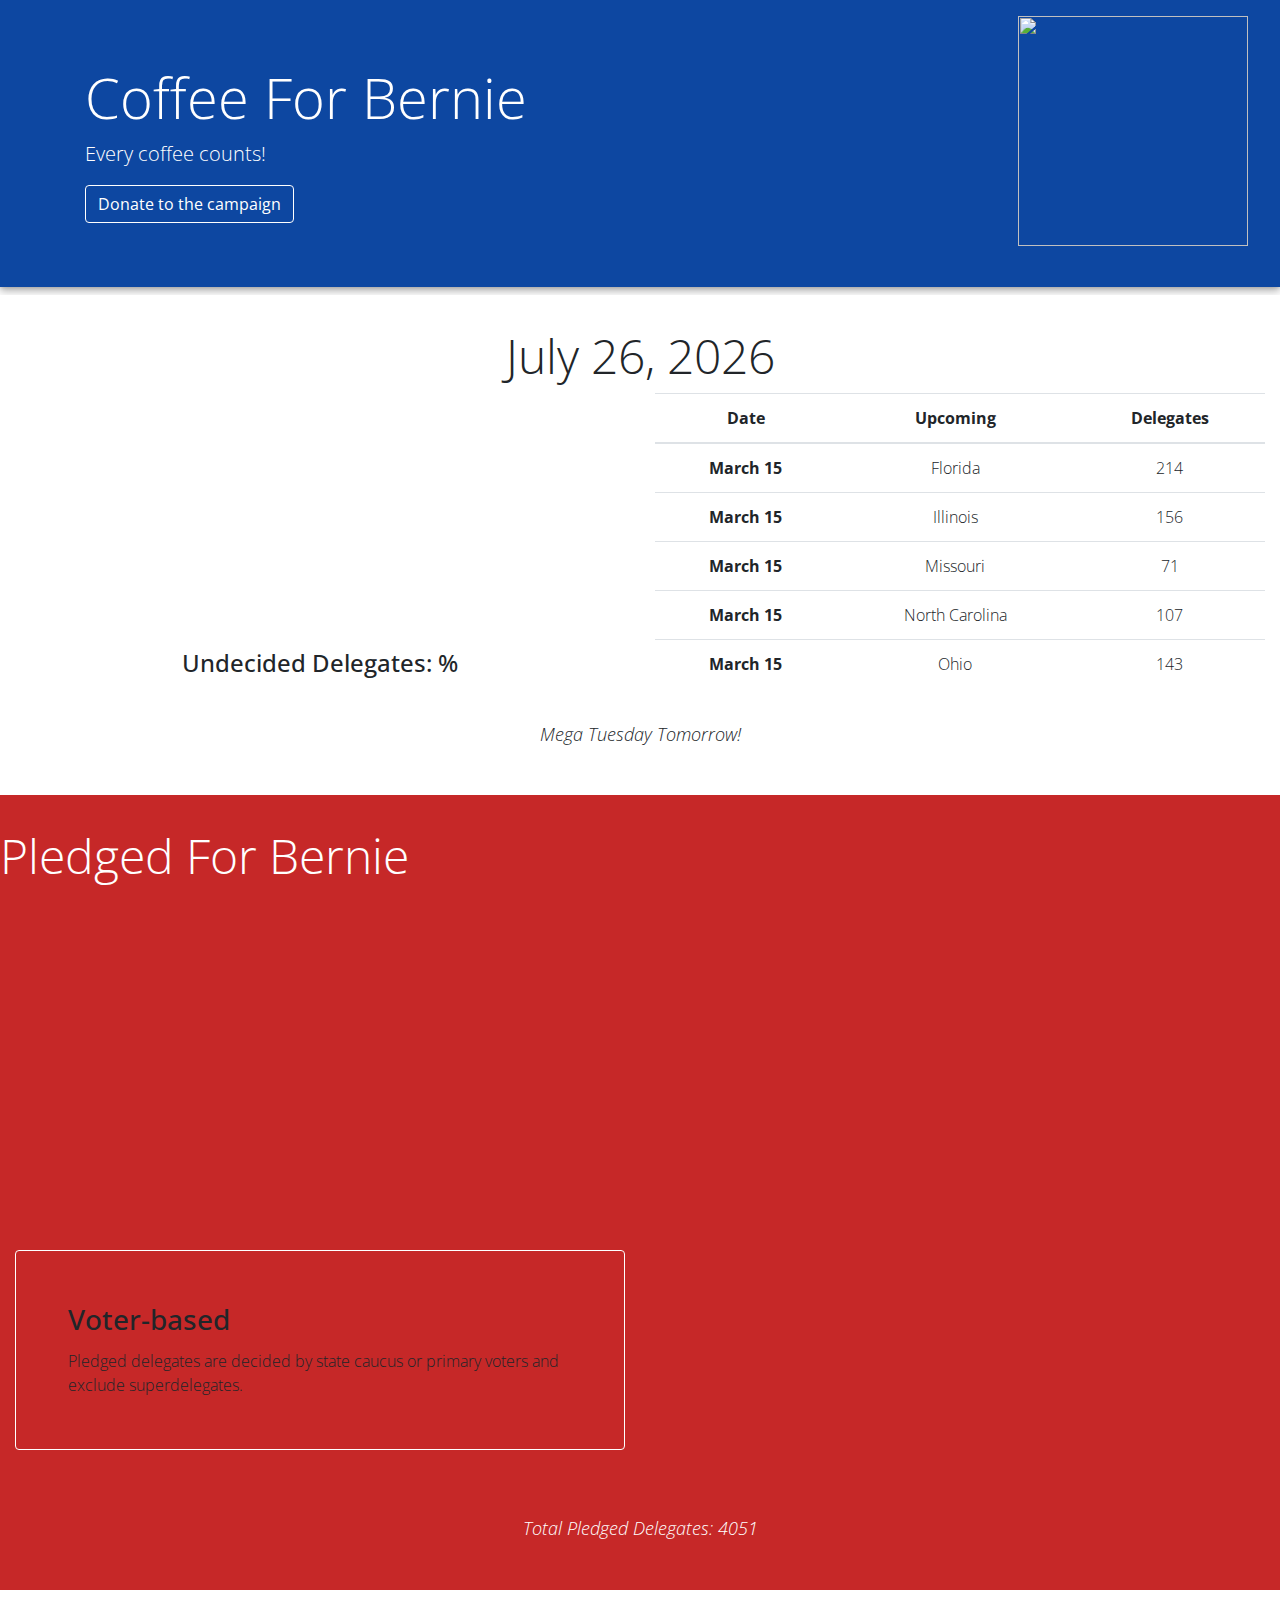
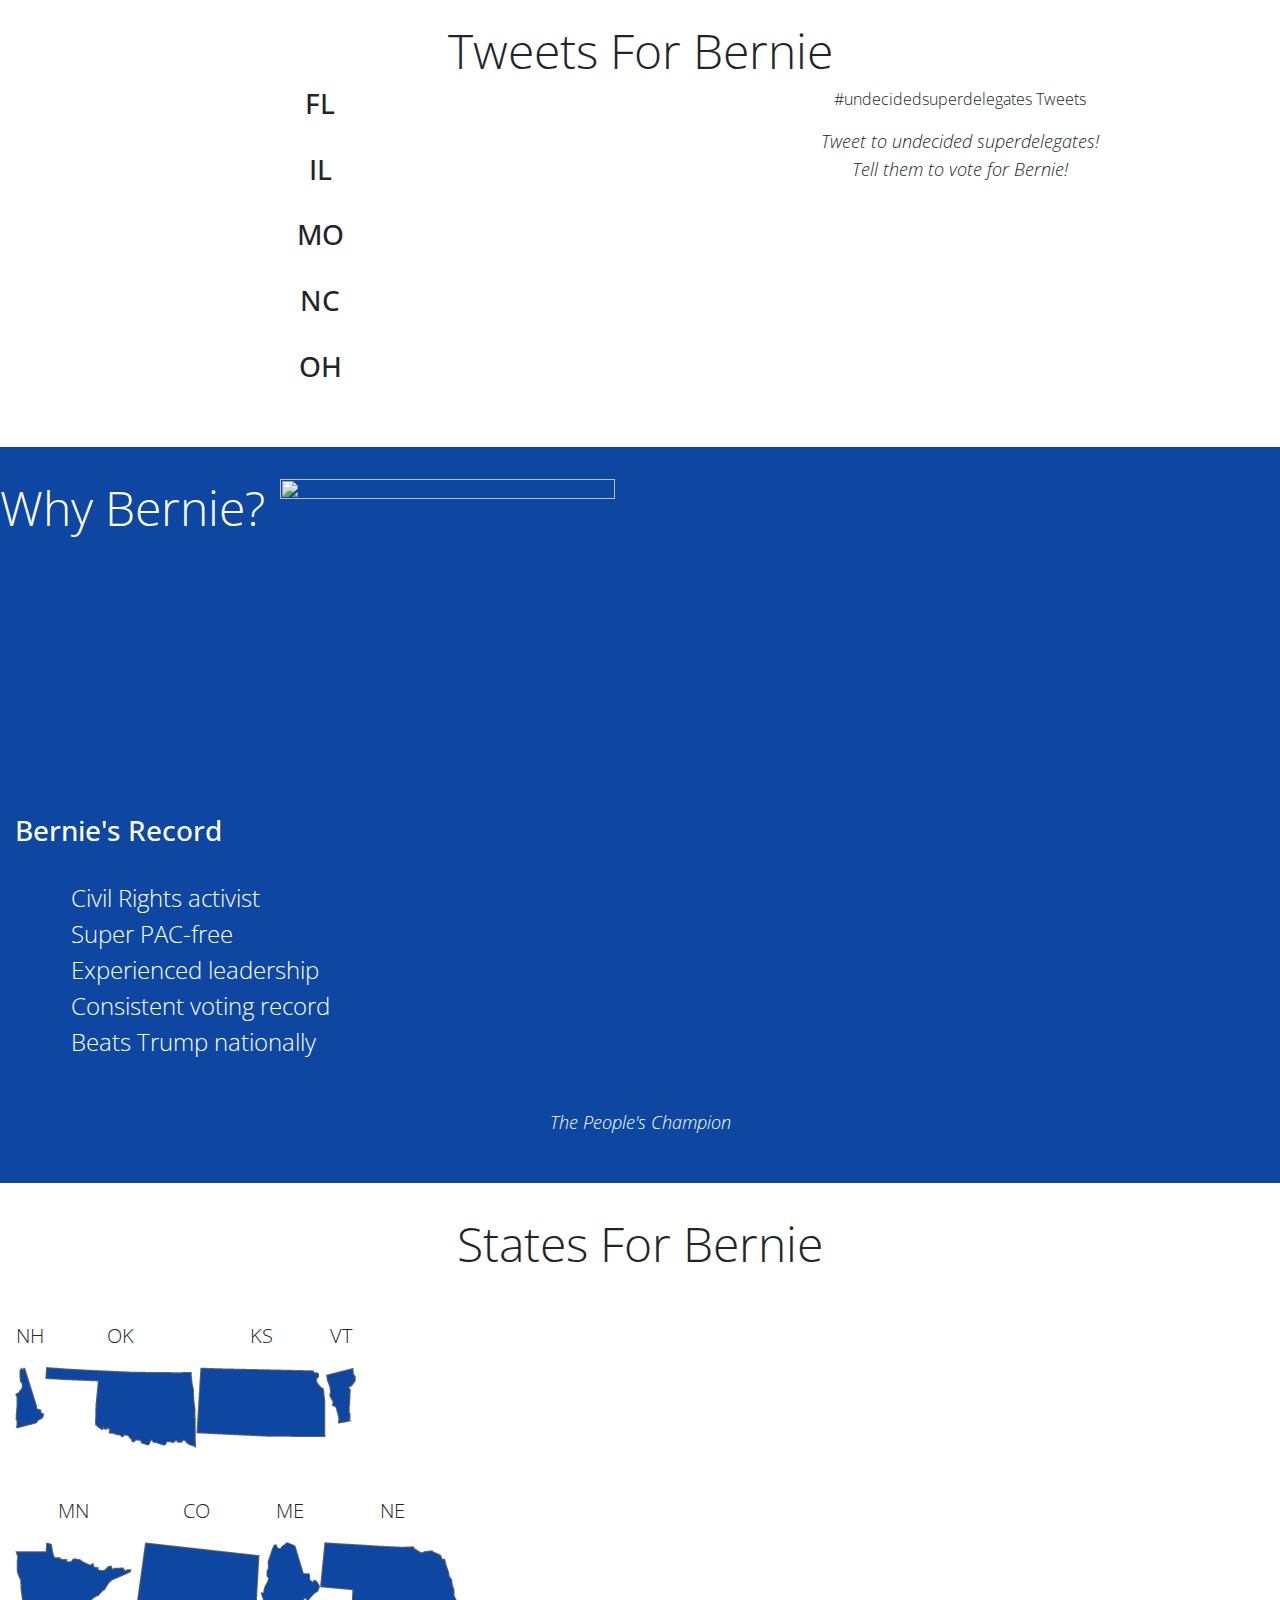
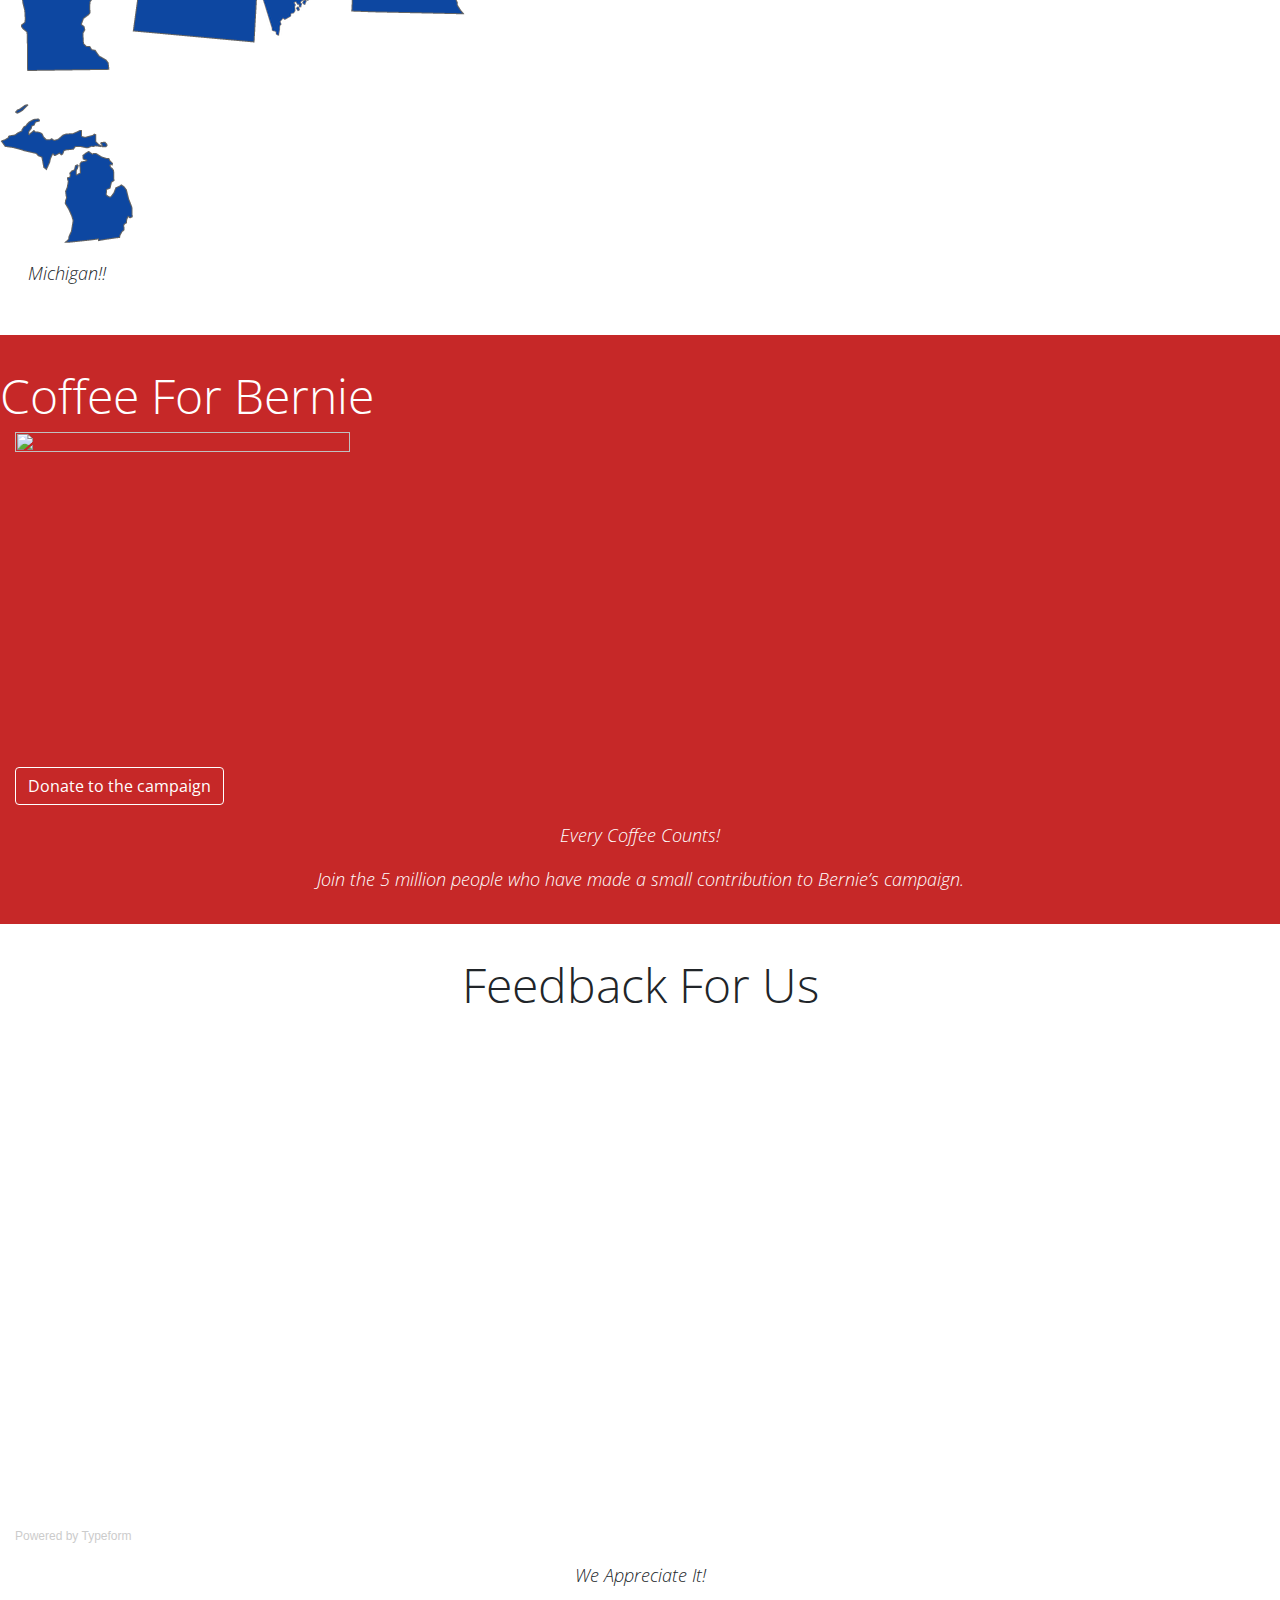
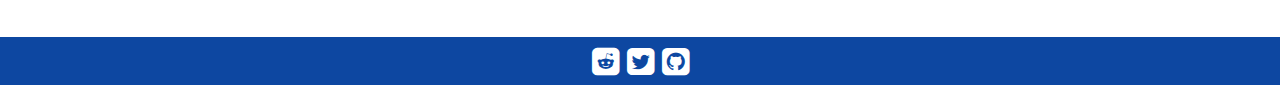
==== index.html @ bab6780f "Added feedback form" ====
<!DOCTYPE html><html lang="en" prefix="og: http://ogp.me/ns#"><head> <meta charset="utf-8"> <meta name="viewport" content="width=device-width, initial-scale=1.0, maximum-scale=1.0"/> <meta http-equiv="x-ua-compatible" content="ie=edge"> <title>Coffee For Bernie</title> <meta name="description" content="Every coffee counts. Make a small donation to Sen. Bernie Sanders for President."> <link rel="canonical" href="https://coffeeforbernie.github.io/"> <link rel="dns=prefetch" href="//cdnjs.cloudflare.com"> <link rel="dns-prefetch" href="//fonts.gstatic.com"> <link href='//fonts.googleapis.com/css?family=Open+Sans:300,700' rel='stylesheet' type='text/css'> <link rel="stylesheet" href="//cdnjs.cloudflare.com/ajax/libs/font-awesome/4.5.0/css/font-awesome.min.css"> <link rel="stylesheet" href="//cdnjs.cloudflare.com/ajax/libs/twitter-bootstrap/4.0.0-alpha.2/css/bootstrap.min.css"> <link rel="stylesheet" href="css/theme.css"> <link rel="dns-prefetch" href="//go.berniesanders.com"> <link rel="dns-prefetch" href="//twitter.com"> <meta property="og:image" content="//coffeeforbernie.github.io/img/berniecard.png"> <meta property="og:url" content="index.html"> <meta property="og:type" content="website"> <meta name="twitter:card" content="summary_large_image"> <meta name="twitter:site" content="coffeeforbernie"> <link rel="apple-touch-icon" sizes="57x57" href="img/favicons/apple-touch-icon-57x57.png"> <link rel="apple-touch-icon" sizes="60x60" href="img/favicons/apple-touch-icon-60x60.png"> <link rel="apple-touch-icon" sizes="72x72" href="img/favicons/apple-touch-icon-72x72.png"> <link rel="apple-touch-icon" sizes="76x76" href="img/favicons/apple-touch-icon-76x76.png"> <link rel="apple-touch-icon" sizes="114x114" href="img/favicons/apple-touch-icon-114x114.png"> <link rel="apple-touch-icon" sizes="120x120" href="img/favicons/apple-touch-icon-120x120.png"> <link rel="apple-touch-icon" sizes="144x144" href="img/favicons/apple-touch-icon-144x144.png"> <link rel="apple-touch-icon" sizes="152x152" href="img/favicons/apple-touch-icon-152x152.png"> <link rel="apple-touch-icon" sizes="180x180" href="img/favicons/apple-touch-icon-180x180.png"> <link rel="icon" type="image/png" href="img/favicons/favicon-32x32.png" sizes="32x32"> <link rel="icon" type="image/png" href="img/favicons/favicon-194x194.png" sizes="194x194"> <link rel="icon" type="image/png" href="img/favicons/favicon-96x96.png" sizes="96x96"> <link rel="icon" type="image/png" href="img/favicons/android-chrome-192x192.png" sizes="192x192"> <link rel="icon" type="image/png" href="img/favicons/favicon-16x16.png" sizes="16x16"> <link rel="manifest" href="img/favicons/manifest.json"> <link rel="mask-icon" href="img/favicons/safari-pinned-tab.svg"> <link rel="shortcut icon" href="img/favicons/favicon.ico"> <meta name="msapplication-TileColor" content="#0d47a1"> <meta name="msapplication-TileImage" content="/img/favicons/mstile-144x144.png"> <meta name="msapplication-config" content="/img/favicons/browserconfig.xml"> <meta name="theme-color" content="#ffffff"> <script>(function(i,s,o,g,r,a,m){i['GoogleAnalyticsObject']=r;i[r]=i[r]||function(){(i[r].q=i[r].q||[]).push(arguments)},i[r].l=1*new Date();a=s.createElement(o), m=s.getElementsByTagName(o)[0];a.async=1;a.src=g;m.parentNode.insertBefore(a,m)})(window,document,'script','//www.google-analytics.com/analytics.js','ga'); ga('create', 'UA-75038582-1', 'auto'); ga('send', 'pageview'); </script></head><body><div class="modal fade" id="coffeeModal" role="dialog"> <div class="modal-dialog"> <div class="modal-content"> <div class="modal-header"> <button type="button" class="close" data-dismiss="modal">&times;</button> <h4 class="modal-title">Definition</h4> </div><div class="modal-body"> <p>Coffee (n): A small donation made in support of a grassroots movement; a type of micro-donation.</p><div>Bernie can do a lot with a donation the equivalent of a cup of coffee!</div></div><div class="modal-footer"> <button type="button" class="btn btn-bern-modal" data-dismiss="modal">Close</button> </div></div></div></div><header> <div id="herojumbo" class="jumbotron jumbotron-fluid blue"> <div class="container"> <h1>Coffee For Bernie</h1> <p class="lead"> <a href="#" type="button" data-toggle="modal" data-target="#coffeeModal">Every coffee counts!</a> </p><div id="bernielogo"><img src="img/coffee.svg" width="230" height="230"></div><div id="donatejumbo"><a href="https://go.berniesanders.com" target="_blank" class="btn btn-bern-blue" role="button" data-toggle="tooltip" data-placement="bottom" title="Bernie's Official Site">Donate to the campaign</a></div></div></div></header><main> <section id="delegatecount" class="white"> <div class="container-fluid"> <h2 id="datetime" class="display-4 m-b-3"></h2> <div class="row"> <div class="col-lg-6"> <div id="revolvingchart"> <canvas id="delegates" width="auto" height="auto"></canvas> <h4 class="m-t-1">Undecided Delegates: <span id="percent"></span>%</h4> </div></div><div class="col-lg-6"> <table class="table"> <thead> <tr> <th>Date</th> <th>Upcoming</th> <th>Delegates</th> </tr></thead> <tbody> <tr> <th scope="row">March 15</th> <td>Florida</td><td>214</td></tr><tr> <th scope="row">March 15</th> <td>Illinois</td><td>156</td></tr><tr> <th scope="row">March 15</th> <td>Missouri</td><td>71</td></tr><tr> <th scope="row">March 15</th> <td>North Carolina</td><td>107</td></tr><tr> <th scope="row">March 15</th> <td>Ohio</td><td>143</td></tr></tbody> </table> </div></div><p class="note">Mega Tuesday Tomorrow!</p></div></section> <section id="upcomingvotes" class="red"> <div class="container-fluid"> <div class="row"> <h2 class="display-4">Pledged For Bernie</h2> <div class="col-lg-6"> <div id="bar"><canvas id="delegateswon" width="auto" height="auto"></canvas></div></div><div class="col-lg-6"> <div id="delegatecard" class="card card-inverse"> <div class="card-block"> <h3 class="card-title text-xs-center">Voter-based</h3> <div class="card-text text-xs-center">Pledged delegates are decided by state caucus or primary voters and exclude superdelegates.</div></div></div></div></div></div><p class="note">Total Pledged Delegates: 4051</p></section> <section id="superdelegates" class="white"> <div class="container-fluid"> <div class="row"> <div class="col-sm-12"> <h2 class="display-4 m-b-3">Tweets For Bernie</h2> </div></div><div class="row"> <div class="col-sm-6"> <div class="row"> <div class="col-sm-12"> <h3>FL</h3> <ol> <li><a href="//twitter.com/intent/tweet?screen_name=AndrewTobias&text=Please%20cast%20your%20superdelegate%20vote%20for%20%40SenSanders!%20%23undecidedsuperdelegates" class="twitter-mention-button" title="Andrew Tobias" data-size="large" data-dnt="true"></a></li><li><a href="//twitter.com/intent/tweet?screen_name=RepDWStweets&text=Please%20cast%20your%20superdelegate%20vote%20for%20%40SenSanders!%20%23undecidedsuperdelegates" class="twitter-mention-button" title="Debbie Wasserman Schultz" data-size="large" data-dnt="true"></a></li><li><a href="//twitter.com/intent/tweet?screen_name=kathyfndzrundle&text=Please%20cast%20your%20superdelegate%20vote%20for%20%40SenSanders!%20%23undecidedsuperdelegates" class="twitter-mention-button" title="Katherine Fernandez Rundle" data-size="large" data-dnt="true"></a></li></ol> </div><div class="col-sm-12"> <h3>IL</h3> <ol> <li><a href="//twitter.com/intent/tweet?screen_name=BarackObama&text=Please%20cast%20your%20superdelegate%20vote%20for%20%40SenSanders!%20%23undecidedsuperdelegates" class="twitter-mention-button" title="Barack Obama" data-size="large" data-dnt="true"></a></li><li><a href="//twitter.com/intent/tweet?screen_name=RepLipinski&text=Please%20cast%20your%20superdelegate%20vote%20for%20%40SenSanders!%20%23undecidedsuperdelegates" class="twitter-mention-button" title="Dan Lipinski" data-size="large" data-dnt="true"></a></li><li><a href="//twitter.com/intent/tweet?screen_name=senirismartinez&text=Please%20cast%20your%20superdelegate%20vote%20for%20%40SenSanders!%20%23undecidedsuperdelegates" class="twitter-mention-button" title="Iris Martinez" data-size="large" data-dnt="true"></a></li></ol> </div><div class="col-sm-12"> <h3>MO</h3> <ol> <li><a href="//twitter.com/intent/tweet?screen_name=roytemple&text=Please%20cast%20your%20superdelegate%20vote%20for%20%40SenSanders!%20%23undecidedsuperdelegates" class="twitter-mention-button" title="Roy Temple" data-size="large" data-dnt="true"></a></li></ol> </div><div class="col-sm-12"> <h3>NC</h3> <ol> <li><a href="//twitter.com/intent/tweet?screen_name=joycebrayboy&text=Please%20cast%20your%20superdelegate%20vote%20for%20%40SenSanders!%20%23undecidedsuperdelegates" class="twitter-mention-button" title="Joyce Brayboy" data-size="large" data-dnt="true"></a></li><li><a href="//twitter.com/intent/tweet?screen_name=patcothammeck&text=Please%20cast%20your%20superdelegate%20vote%20for%20%40SenSanders!%20%23undecidedsuperdelegates" class="twitter-mention-button" title="Pat Cotham" data-size="large" data-dnt="true"></a></li></ol> </div><div class="col-sm-12"> <h3>OH</h3> <ol> <li><a href="//twitter.com/intent/tweet?screen_name=DavidPepper&text=Please%20cast%20your%20superdelegate%20vote%20for%20%40SenSanders!%20%23undecidedsuperdelegates" class="twitter-mention-button" title="David A. Pepper" data-size="large" data-dnt="true"></a></li><li><a href="//twitter.com/intent/tweet?screen_name=rhinelana&text=Please%20cast%20your%20superdelegate%20vote%20for%20%40SenSanders!%20%23undecidedsuperdelegates" class="twitter-mention-button" title="Rhine McLin" data-size="large" data-dnt="true"></a></li></ol> </div></div></div><div class="col-sm-6"> <div class="row"> <div class="col-sm-12 text-center"> <a class="twitter-timeline" href="https://twitter.com/hashtag/undecidedsuperdelegates" data-widget-id="709237777359966208">#undecidedsuperdelegates Tweets</a> <p class="note">Tweet to undecided superdelegates!<br>Tell them to vote for Bernie!</p></div></div></div></div></div></section> <section id="whybernie" class="blue"> <div class="container-fluid"> <div class="row"> <h2 class="display-4 m-b-3"><a href="#" type="button" data-toggle="modal" data-target="#coffeeModal">Why</a> Bernie?</h2> <div class="col-sm-6"> <img src="img/bernie.svg" class="img-fluid" width="335" height="335"> </div><div class="col-sm-6"> <h3 class="text-xs-center m-t-2">Bernie's Record</h3> <div id="votingrecord"> <ol> <li>Civil Rights activist</li><li>Super PAC-free</li><li>Experienced leadership</li><li>Consistent voting record</li><li><a href="//www.realclearpolitics.com/epolls/2016/president/us/general_election_trump_vs_sanders-5565.html">Beats Trump nationally</a></li></ol> </div></div><div class="col-sm-12"><p class="note">The People's Champion</p></div></div></div></section> <section id="berniestates" class="white"> <div class="container-fluid"> <h2 class="display-4">States For Bernie</h2> <div id="staterowone" class="row"> <div class="col-xs-3"> <p class="state">NH</p><img src="img/stateswon/new-hampshire.png" class="img-fluid" alt="Bernie wins New Hampshire" width="30" height="62"> </div><div class="col-xs-3"> <p class="state">OK</p><img src="img/stateswon/oklahoma.png" class="img-fluid" alt="Bernie wins Oklahoma" width="151" height="81"> </div><div class="col-xs-3"> <p class="state">KS</p><img src="img/stateswon/kansas.png" class="img-fluid" alt="Bernie wins Kansas" width="130" height="71"> </div><div class="col-xs-3"> <p class="state">VT</p><img src="img/stateswon/vermont.png" class="img-fluid" alt="Bernie wins Vermont" width="30" height="57"> </div></div><div id="staterowtwo" class="row"> <div class="col-xs-3"> <p class="state">MN</p><img src="img/stateswon/minnesota.png" class="img-fluid" alt="Bernie wins Minnesota" width="117" height="130"> </div><div class="col-xs-3"> <p class="state">CO</p><img src="img/stateswon/colorado.png" class="img-fluid" alt="Bernie wins Colorado" width="128" height="101"> </div><div class="col-xs-3"> <p class="state">ME</p><img src="img/stateswon/maine.png" class="img-fluid" alt="Bernie wins Maine" width="60" height="94"> </div><div class="col-xs-3"> <p class="state">NE</p><img src="img/stateswon/nebraska.png" class="img-fluid" alt="Bernie wins Nebraska" width="145" height="73"> </div></div><div id="staterowthree" class="row m-b-2"> <div class="col-xs-12"> <img src="img/stateswon/michigan.png" class="img-fluid" alt="Bernie wins Michigan" width="133" height="139"> <p class="note">Michigan!!</p></div></div></div></section> <section id="donate" class="red"> <div class="container-fluid"> <div class="row"> <h2 class="display-4 m-b-3">Coffee For Bernie</h2> <div class="col-sm-12"> <img src="img/coffee.svg" class="img-fluid" width="335" height="335"> <div id="calltoaction" class="text-xs-center m-t-3"><a href="//go.berniesanders.com" target="_blank" class="btn btn-bern-red" data-toggle="tooltip" data-placement="top" title="Bernie's Official Site">Donate to the campaign</a></div><div class="note"><a href="#" type="button" data-toggle="modal" data-target="#coffeeModal">Every Coffee Counts!</a></div><div class="note m-t-0">Join the 5 million people who have made a small contribution to Bernie’s campaign.</div></div></div></div></section> <section> <div class="container-fluid"> <div class="row"> <div class="col-sm-12"> <h2 class="display-4 m-b-3">Feedback For Us</h2> <div class="typeform-widget" data-url="https://coffeeberns.typeform.com/to/U0Kvd2" data-text="Contact" style="width:100%;height:500px;"></div><div style="font-family: Sans-Serif;font-size: 12px;color: #999;opacity: 0.5; padding-top: 5px;">Powered by <a href="http://www.typeform.com/?utm_campaign=U0Kvd2&amp;utm_source=typeform.com-2297838-Basic&amp;utm_medium=typeform&amp;utm_content=typeform-embedded&amp;utm_term=EN" style="color: #999" target="_blank">Typeform</a></div><p class="note">We Appreciate It!</p></div></div></div></section></main><footer> <div id="footer" class="container-fluid blue"> <div class="row"> <div class="col-sm-12"> <div class="social"> <a href="//reddit.com/u/coffeeforbernie" target="_blank"><i class="fa fa-reddit-square"></i></a> <a href="//twitter.com/coffeeforbernie" target="_blank"><i class="fa fa-twitter-square"></i></a> <a href="//github.com/coffeeforbernie/coffeeforbernie.github.io" target="_blank"><i class="fa fa-github-square"></i></a> </div></div></div></div></footer><script src="//cdnjs.cloudflare.com/ajax/libs/Chart.js/1.0.2/Chart.min.js"></script><script src="js/functions.min.js"></script><script src="//cdnjs.cloudflare.com/ajax/libs/jquery/2.2.1/jquery.min.js"></script><script src="//cdnjs.cloudflare.com/ajax/libs/tether/1.2.0/js/tether.min.js"></script><script src="//cdnjs.cloudflare.com/ajax/libs/twitter-bootstrap/4.0.0-alpha/js/bootstrap.min.js"></script><script>$(function (){$('[data-toggle="tooltip"]').tooltip()})</script><script>!function(d,s,id){var js,fjs=d.getElementsByTagName(s)[0],p=/^http:/.test(d.location)?'http':'https';if(!d.getElementById(id)){js=d.createElement(s);js.id=id;js.src=p+'://platform.twitter.com/widgets.js';fjs.parentNode.insertBefore(js,fjs);}}(document, 'script', 'twitter-wjs');</script><script>(function(){var qs,js,q,s,d=document,gi=d.getElementById,ce=d.createElement,gt=d.getElementsByTagName,id='typef_orm',b='https://s3-eu-west-1.amazonaws.com/share.typeform.com/';if(!gi.call(d,id)){js=ce.call(d,'script');js.id=id;js.src=b+'widget.js';q=gt.call(d,'script')[0];q.parentNode.insertBefore(js,q)}})()</script></body></html>
---- css/theme.css ----
.note {
  font-size: 1.15rem;
  font-style: italic;
  text-align: center;
  margin-top: 1rem; }

.strike {
  text-decoration: line-through; }

.state {
  font-size: 1.25rem;
  font-weight: 300;
  text-align: center;
  margin-top: 1rem; }

.display-4 {
  font-size: 3rem; }

html {
  font-size: 16px; }

body {
  font-family: "Open Sans", sans-serif;
  font-weight: 300; }

header {
  box-shadow: 0 0 0.25rem rgba(0, 0, 0, 0.18), 0 0.25rem 0.5rem rgba(0, 0, 0, 0.3);
  margin-bottom: .5rem; }

h1 {
  color: #ffffff;
  font-size: 3rem;
  font-weight: 300; }

h2 {
  text-align: center; }

section {
  padding: 2rem 0;
  min-height: 20rem; }

section a {
  color: inherit; }

a:focus, :focus, .btn:focus, a:focus {
  outline: 0; }

a:focus {
  outline-offset: 0; }

a:focus, a:hover {
  color: inherit; }

#herojumbo {
  text-align: center;
  margin-bottom: 0;
  position: relative; }

#herojumbo a, #herojumbo .lead {
  color: #ffffff; }

#bernielogo {
  margin-top: 2rem;
  margin-bottom: 2rem; }

.btn-bern-blue, .btn-bern-red, .btn-bern-modal {
  color: #ffffff;
  border-color: #ffffff;
  background: transparent none; }

.btn-bern-blue:hover, .btn-bern-modal:hover {
  background-color: #C62828; }

.btn-bern-modal, .btn-bern-red:hover {
  background-color: #0D47A1; }

.red h2 {
  color: #ffffff; }
.red .note {
  color: #ffffff; }
.red a {
  color: #ffffff; }

.red {
  background-color: #C62828; }

.red .img-fluid {
  margin: auto; }

.white {
  background-color: #ffffff; }

.blue {
  background-color: #0D47A1;
  color: #ffffff; }

.blue .img-fluid {
  margin: auto; }

.blue h2 {
  color: #ffffff; }
.blue .note {
  color: #ffffff; }
.blue a {
  color: #ffffff; }

#staterowone, #staterowtwo {
  margin: 2rem 0; }

#berniestates .img-fluid {
  margin: auto; }

#superdelegates {
  text-align: center; }

#superdelegates ol {
  margin: 0;
  padding: 0;
  list-style-type: none; }

#superdelegates ol {
  margin-bottom: 2rem; }

#whybernie li {
  list-style: none; }

#votingrecord {
  margin: 2rem 1rem; }

#delegateswon {
  max-width: 100% !important;
  width: 100%;
  height: auto; }

#bar {
  padding: 2rem 0;
  text-align: center; }

#delegates {
  max-width: 100%;
  width: 15.63rem;
  height: 15.63rem; }

#revolvingchart {
  text-align: center;
  margin-bottom: 3rem; }

.table, thead th, .table td, .table th {
  text-align: center; }

#delegatecard, #donatecard {
  margin: 3rem auto;
  background-color: inherit;
  border-color: #ffffff; }

.card-block {
  padding: 3.25rem; }

.modal-header {
  border-bottom: 1px solid #C62828; }

.modal-footer {
  border-top: 1px solid #C62828; }

button.close {
  color: #0D47A1; }

button.close:hover {
  color: #C62828; }

.social {
  text-align: center;
  font-size: 2rem;
  vertical-align: middle; }

.fa {
  color: #ffffff; }

.social .fa {
  cursor: pointer; }

.social .fa:hover {
  color: #C62828; }

@media (min-width: 48rem) {
  h1 {
    font-size: 3.5rem; }

  .btn-bern {
    width: auto; }

  #revolvingchart {
    margin-bottom: 0; } }
@media (min-width: 62em) {
  #delegateswon {
    min-width: 250px;
    min-height: 250px; } }
@media (min-width: 75em) {
  #herojumbo {
    text-align: left; }

  #bernielogo {
    position: absolute;
    top: 1rem;
    right: 2rem;
    margin-top: 0;
    margin-bottom: 0; }

  #whybernie li {
    font-size: 1.5rem; } }

/*# sourceMappingURL=theme.css.map */
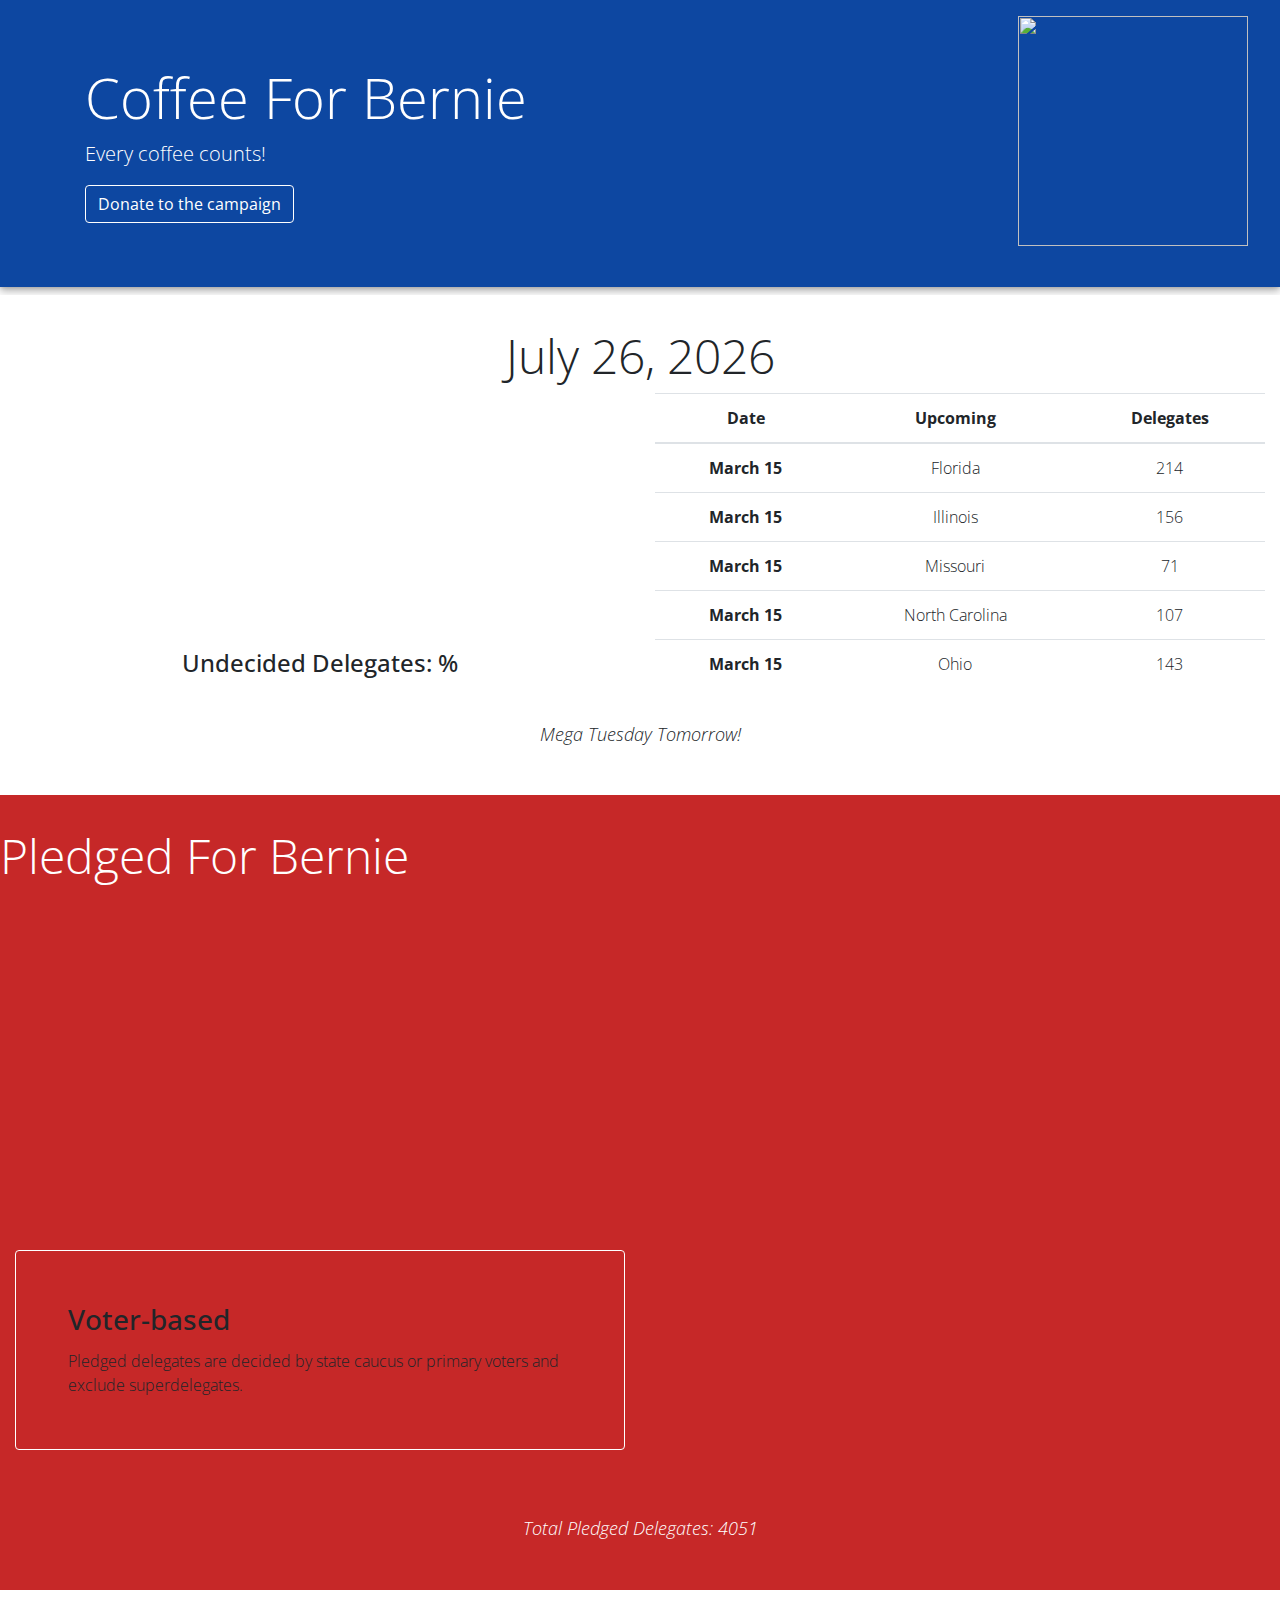
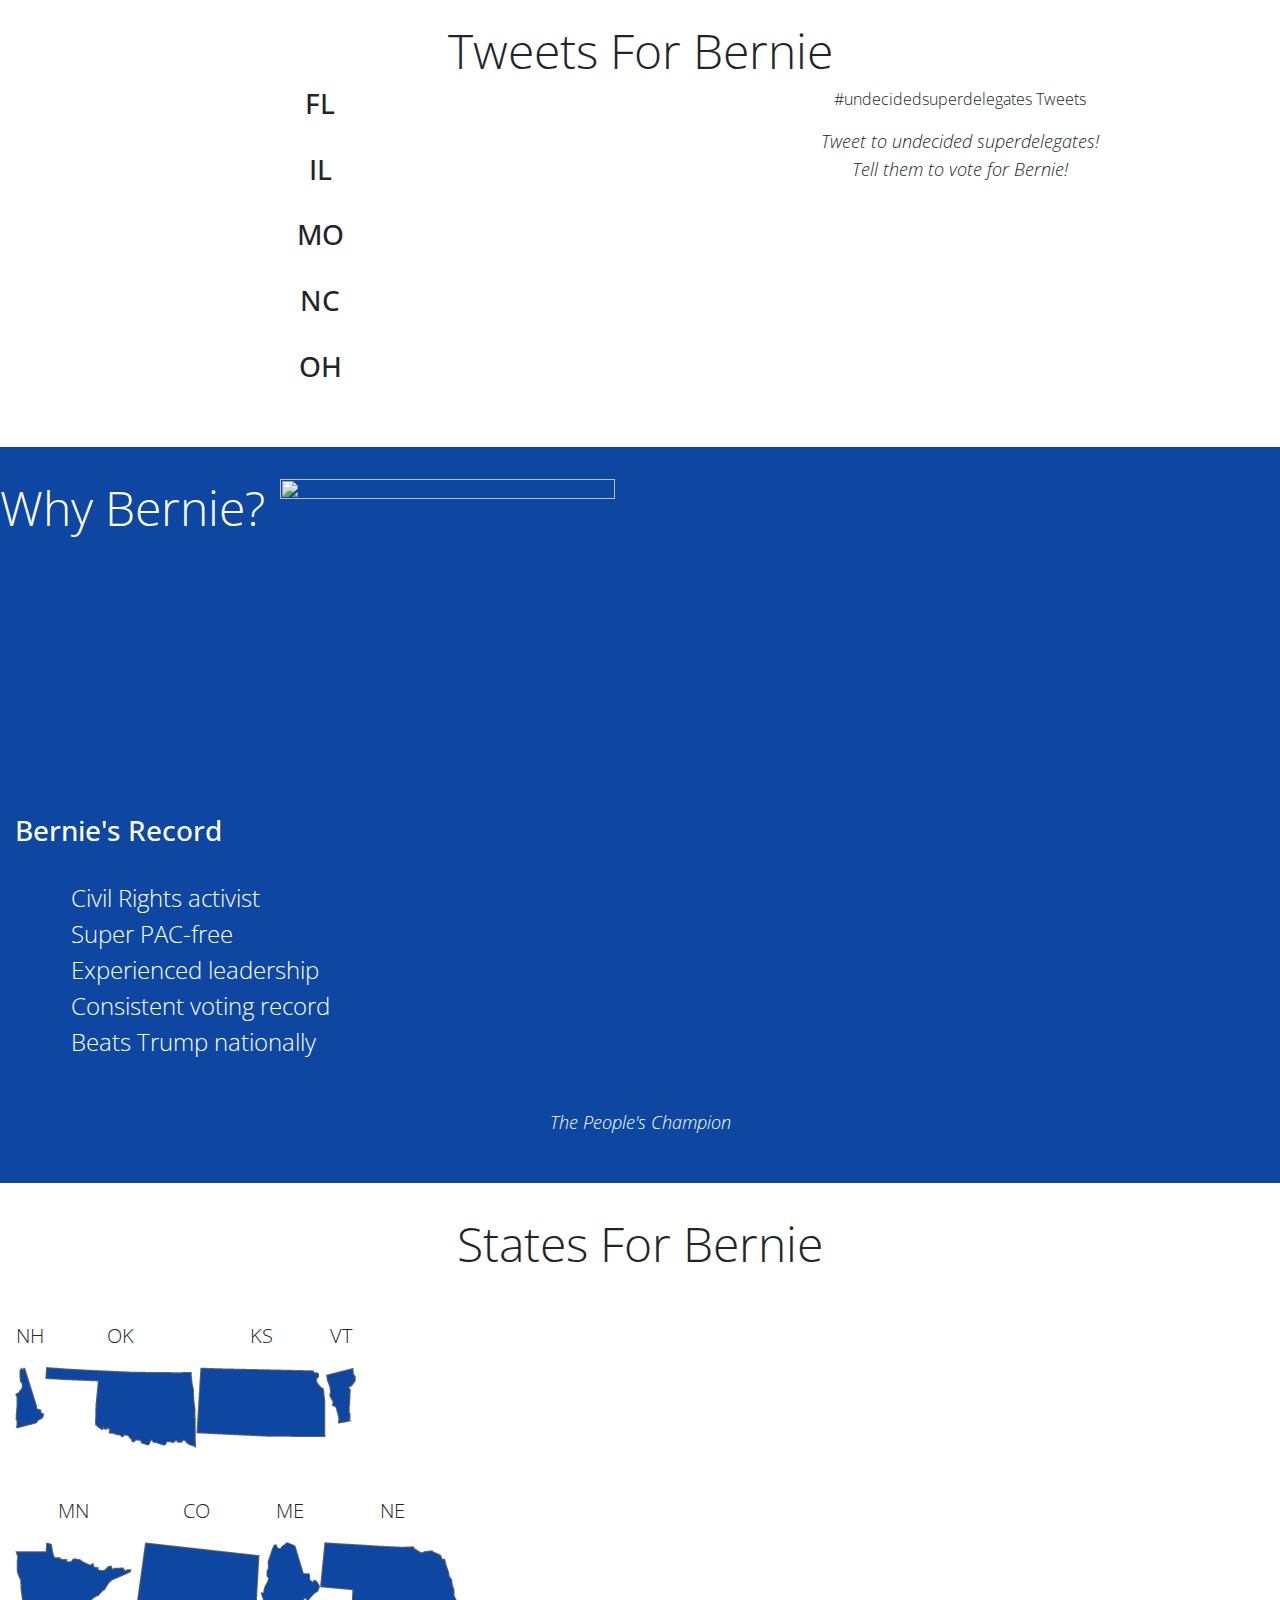
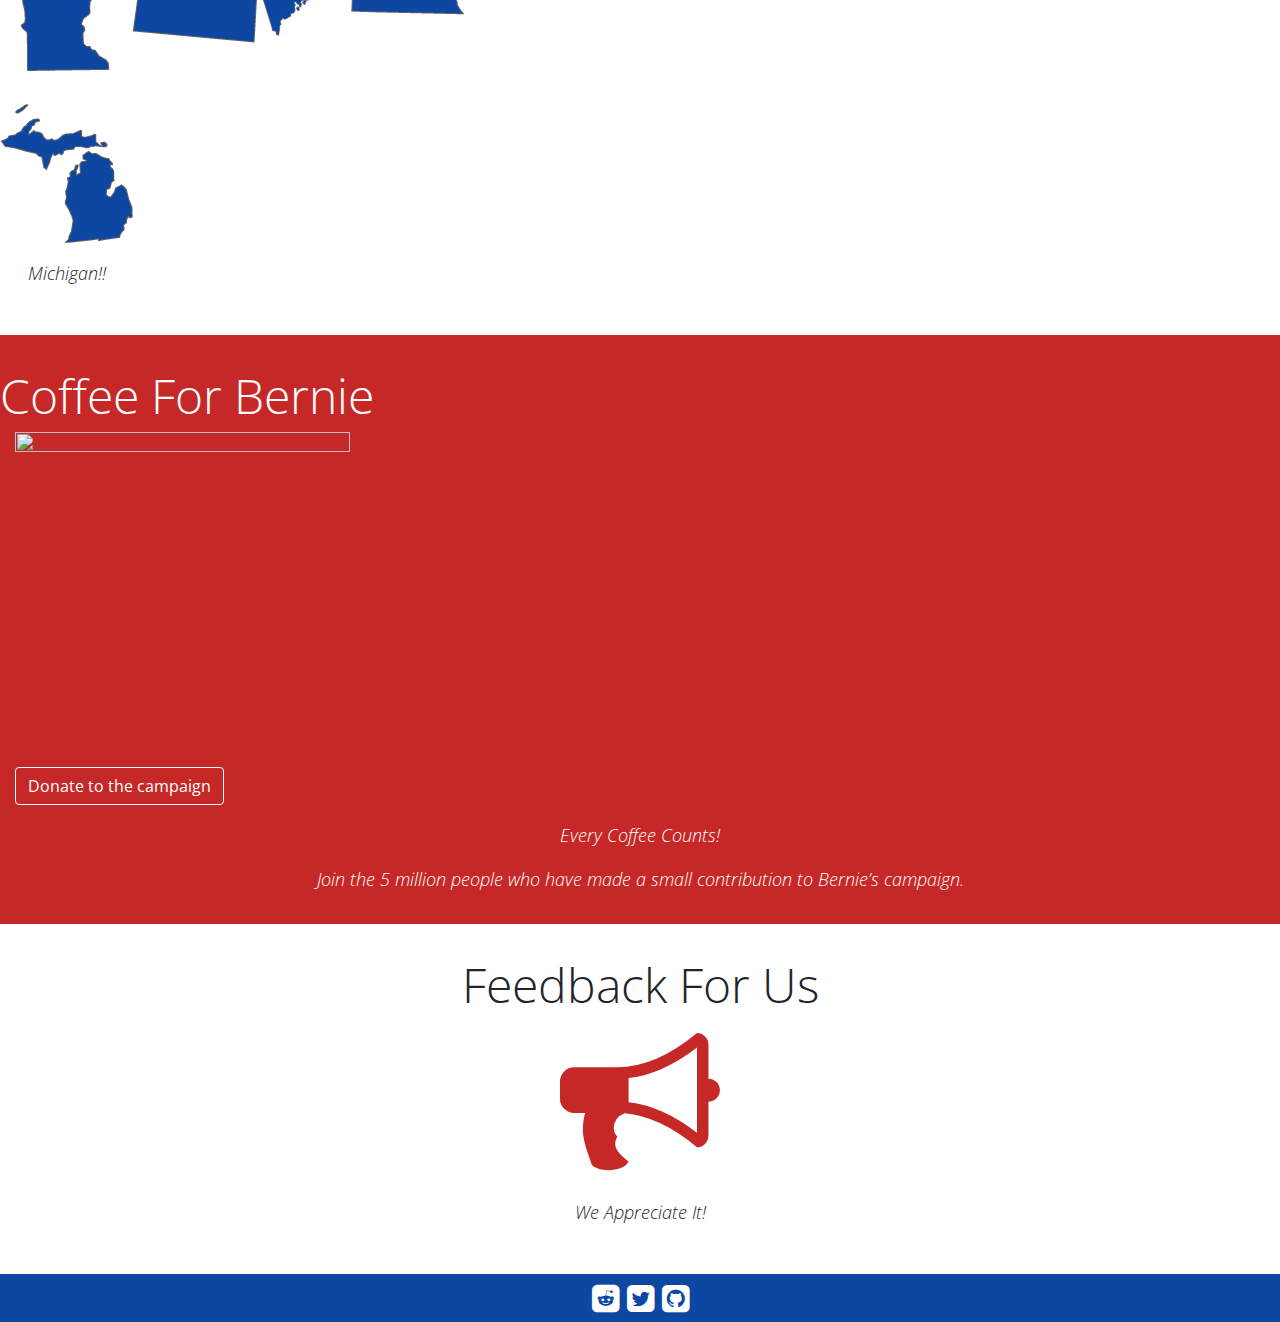
==== commit 4f57259b: "Matched index and minified index" ====
--- a/index.html
+++ b/index.html
@@ -1 +1 @@
-<!DOCTYPE html><html lang="en" prefix="og: http://ogp.me/ns#"><head> <meta charset="utf-8"> <meta name="viewport" content="width=device-width, initial-scale=1.0, maximum-scale=1.0"/> <meta http-equiv="x-ua-compatible" content="ie=edge"> <title>Coffee For Bernie</title> <meta name="description" content="Every coffee counts. Make a small donation to Sen. Bernie Sanders for President."> <link rel="canonical" href="https://coffeeforbernie.github.io/"> <link rel="dns=prefetch" href="//cdnjs.cloudflare.com"> <link rel="dns-prefetch" href="//fonts.gstatic.com"> <link href='//fonts.googleapis.com/css?family=Open+Sans:300,700' rel='stylesheet' type='text/css'> <link rel="stylesheet" href="//cdnjs.cloudflare.com/ajax/libs/font-awesome/4.5.0/css/font-awesome.min.css"> <link rel="stylesheet" href="//cdnjs.cloudflare.com/ajax/libs/twitter-bootstrap/4.0.0-alpha.2/css/bootstrap.min.css"> <link rel="stylesheet" href="css/theme.css"> <link rel="dns-prefetch" href="//go.berniesanders.com"> <link rel="dns-prefetch" href="//twitter.com"> <meta property="og:image" content="//coffeeforbernie.github.io/img/berniecard.png"> <meta property="og:url" content="index.html"> <meta property="og:type" content="website"> <meta name="twitter:card" content="summary_large_image"> <meta name="twitter:site" content="coffeeforbernie"> <link rel="apple-touch-icon" sizes="57x57" href="img/favicons/apple-touch-icon-57x57.png"> <link rel="apple-touch-icon" sizes="60x60" href="img/favicons/apple-touch-icon-60x60.png"> <link rel="apple-touch-icon" sizes="72x72" href="img/favicons/apple-touch-icon-72x72.png"> <link rel="apple-touch-icon" sizes="76x76" href="img/favicons/apple-touch-icon-76x76.png"> <link rel="apple-touch-icon" sizes="114x114" href="img/favicons/apple-touch-icon-114x114.png"> <link rel="apple-touch-icon" sizes="120x120" href="img/favicons/apple-touch-icon-120x120.png"> <link rel="apple-touch-icon" sizes="144x144" href="img/favicons/apple-touch-icon-144x144.png"> <link rel="apple-touch-icon" sizes="152x152" href="img/favicons/apple-touch-icon-152x152.png"> <link rel="apple-touch-icon" sizes="180x180" href="img/favicons/apple-touch-icon-180x180.png"> <link rel="icon" type="image/png" href="img/favicons/favicon-32x32.png" sizes="32x32"> <link rel="icon" type="image/png" href="img/favicons/favicon-194x194.png" sizes="194x194"> <link rel="icon" type="image/png" href="img/favicons/favicon-96x96.png" sizes="96x96"> <link rel="icon" type="image/png" href="img/favicons/android-chrome-192x192.png" sizes="192x192"> <link rel="icon" type="image/png" href="img/favicons/favicon-16x16.png" sizes="16x16"> <link rel="manifest" href="img/favicons/manifest.json"> <link rel="mask-icon" href="img/favicons/safari-pinned-tab.svg"> <link rel="shortcut icon" href="img/favicons/favicon.ico"> <meta name="msapplication-TileColor" content="#0d47a1"> <meta name="msapplication-TileImage" content="/img/favicons/mstile-144x144.png"> <meta name="msapplication-config" content="/img/favicons/browserconfig.xml"> <meta name="theme-color" content="#ffffff"> <script>(function(i,s,o,g,r,a,m){i['GoogleAnalyticsObject']=r;i[r]=i[r]||function(){(i[r].q=i[r].q||[]).push(arguments)},i[r].l=1*new Date();a=s.createElement(o), m=s.getElementsByTagName(o)[0];a.async=1;a.src=g;m.parentNode.insertBefore(a,m)})(window,document,'script','//www.google-analytics.com/analytics.js','ga'); ga('create', 'UA-75038582-1', 'auto'); ga('send', 'pageview'); </script></head><body><div class="modal fade" id="coffeeModal" role="dialog"> <div class="modal-dialog"> <div class="modal-content"> <div class="modal-header"> <button type="button" class="close" data-dismiss="modal">&times;</button> <h4 class="modal-title">Definition</h4> </div><div class="modal-body"> <p>Coffee (n): A small donation made in support of a grassroots movement; a type of micro-donation.</p><div>Bernie can do a lot with a donation the equivalent of a cup of coffee!</div></div><div class="modal-footer"> <button type="button" class="btn btn-bern-modal" data-dismiss="modal">Close</button> </div></div></div></div><header> <div id="herojumbo" class="jumbotron jumbotron-fluid blue"> <div class="container"> <h1>Coffee For Bernie</h1> <p class="lead"> <a href="#" type="button" data-toggle="modal" data-target="#coffeeModal">Every coffee counts!</a> </p><div id="bernielogo"><img src="img/coffee.svg" width="230" height="230"></div><div id="donatejumbo"><a href="https://go.berniesanders.com" target="_blank" class="btn btn-bern-blue" role="button" data-toggle="tooltip" data-placement="bottom" title="Bernie's Official Site">Donate to the campaign</a></div></div></div></header><main> <section id="delegatecount" class="white"> <div class="container-fluid"> <h2 id="datetime" class="display-4 m-b-3"></h2> <div class="row"> <div class="col-lg-6"> <div id="revolvingchart"> <canvas id="delegates" width="auto" height="auto"></canvas> <h4 class="m-t-1">Undecided Delegates: <span id="percent"></span>%</h4> </div></div><div class="col-lg-6"> <table class="table"> <thead> <tr> <th>Date</th> <th>Upcoming</th> <th>Delegates</th> </tr></thead> <tbody> <tr> <th scope="row">March 15</th> <td>Florida</td><td>214</td></tr><tr> <th scope="row">March 15</th> <td>Illinois</td><td>156</td></tr><tr> <th scope="row">March 15</th> <td>Missouri</td><td>71</td></tr><tr> <th scope="row">March 15</th> <td>North Carolina</td><td>107</td></tr><tr> <th scope="row">March 15</th> <td>Ohio</td><td>143</td></tr></tbody> </table> </div></div><p class="note">Mega Tuesday Tomorrow!</p></div></section> <section id="upcomingvotes" class="red"> <div class="container-fluid"> <div class="row"> <h2 class="display-4">Pledged For Bernie</h2> <div class="col-lg-6"> <div id="bar"><canvas id="delegateswon" width="auto" height="auto"></canvas></div></div><div class="col-lg-6"> <div id="delegatecard" class="card card-inverse"> <div class="card-block"> <h3 class="card-title text-xs-center">Voter-based</h3> <div class="card-text text-xs-center">Pledged delegates are decided by state caucus or primary voters and exclude superdelegates.</div></div></div></div></div></div><p class="note">Total Pledged Delegates: 4051</p></section> <section id="superdelegates" class="white"> <div class="container-fluid"> <div class="row"> <div class="col-sm-12"> <h2 class="display-4 m-b-3">Tweets For Bernie</h2> </div></div><div class="row"> <div class="col-sm-6"> <div class="row"> <div class="col-sm-12"> <h3>FL</h3> <ol> <li><a href="//twitter.com/intent/tweet?screen_name=AndrewTobias&text=Please%20cast%20your%20superdelegate%20vote%20for%20%40SenSanders!%20%23undecidedsuperdelegates" class="twitter-mention-button" title="Andrew Tobias" data-size="large" data-dnt="true"></a></li><li><a href="//twitter.com/intent/tweet?screen_name=RepDWStweets&text=Please%20cast%20your%20superdelegate%20vote%20for%20%40SenSanders!%20%23undecidedsuperdelegates" class="twitter-mention-button" title="Debbie Wasserman Schultz" data-size="large" data-dnt="true"></a></li><li><a href="//twitter.com/intent/tweet?screen_name=kathyfndzrundle&text=Please%20cast%20your%20superdelegate%20vote%20for%20%40SenSanders!%20%23undecidedsuperdelegates" class="twitter-mention-button" title="Katherine Fernandez Rundle" data-size="large" data-dnt="true"></a></li></ol> </div><div class="col-sm-12"> <h3>IL</h3> <ol> <li><a href="//twitter.com/intent/tweet?screen_name=BarackObama&text=Please%20cast%20your%20superdelegate%20vote%20for%20%40SenSanders!%20%23undecidedsuperdelegates" class="twitter-mention-button" title="Barack Obama" data-size="large" data-dnt="true"></a></li><li><a href="//twitter.com/intent/tweet?screen_name=RepLipinski&text=Please%20cast%20your%20superdelegate%20vote%20for%20%40SenSanders!%20%23undecidedsuperdelegates" class="twitter-mention-button" title="Dan Lipinski" data-size="large" data-dnt="true"></a></li><li><a href="//twitter.com/intent/tweet?screen_name=senirismartinez&text=Please%20cast%20your%20superdelegate%20vote%20for%20%40SenSanders!%20%23undecidedsuperdelegates" class="twitter-mention-button" title="Iris Martinez" data-size="large" data-dnt="true"></a></li></ol> </div><div class="col-sm-12"> <h3>MO</h3> <ol> <li><a href="//twitter.com/intent/tweet?screen_name=roytemple&text=Please%20cast%20your%20superdelegate%20vote%20for%20%40SenSanders!%20%23undecidedsuperdelegates" class="twitter-mention-button" title="Roy Temple" data-size="large" data-dnt="true"></a></li></ol> </div><div class="col-sm-12"> <h3>NC</h3> <ol> <li><a href="//twitter.com/intent/tweet?screen_name=joycebrayboy&text=Please%20cast%20your%20superdelegate%20vote%20for%20%40SenSanders!%20%23undecidedsuperdelegates" class="twitter-mention-button" title="Joyce Brayboy" data-size="large" data-dnt="true"></a></li><li><a href="//twitter.com/intent/tweet?screen_name=patcothammeck&text=Please%20cast%20your%20superdelegate%20vote%20for%20%40SenSanders!%20%23undecidedsuperdelegates" class="twitter-mention-button" title="Pat Cotham" data-size="large" data-dnt="true"></a></li></ol> </div><div class="col-sm-12"> <h3>OH</h3> <ol> <li><a href="//twitter.com/intent/tweet?screen_name=DavidPepper&text=Please%20cast%20your%20superdelegate%20vote%20for%20%40SenSanders!%20%23undecidedsuperdelegates" class="twitter-mention-button" title="David A. Pepper" data-size="large" data-dnt="true"></a></li><li><a href="//twitter.com/intent/tweet?screen_name=rhinelana&text=Please%20cast%20your%20superdelegate%20vote%20for%20%40SenSanders!%20%23undecidedsuperdelegates" class="twitter-mention-button" title="Rhine McLin" data-size="large" data-dnt="true"></a></li></ol> </div></div></div><div class="col-sm-6"> <div class="row"> <div class="col-sm-12 text-center"> <a class="twitter-timeline" href="https://twitter.com/hashtag/undecidedsuperdelegates" data-widget-id="709237777359966208">#undecidedsuperdelegates Tweets</a> <p class="note">Tweet to undecided superdelegates!<br>Tell them to vote for Bernie!</p></div></div></div></div></div></section> <section id="whybernie" class="blue"> <div class="container-fluid"> <div class="row"> <h2 class="display-4 m-b-3"><a href="#" type="button" data-toggle="modal" data-target="#coffeeModal">Why</a> Bernie?</h2> <div class="col-sm-6"> <img src="img/bernie.svg" class="img-fluid" width="335" height="335"> </div><div class="col-sm-6"> <h3 class="text-xs-center m-t-2">Bernie's Record</h3> <div id="votingrecord"> <ol> <li>Civil Rights activist</li><li>Super PAC-free</li><li>Experienced leadership</li><li>Consistent voting record</li><li><a href="//www.realclearpolitics.com/epolls/2016/president/us/general_election_trump_vs_sanders-5565.html">Beats Trump nationally</a></li></ol> </div></div><div class="col-sm-12"><p class="note">The People's Champion</p></div></div></div></section> <section id="berniestates" class="white"> <div class="container-fluid"> <h2 class="display-4">States For Bernie</h2> <div id="staterowone" class="row"> <div class="col-xs-3"> <p class="state">NH</p><img src="img/stateswon/new-hampshire.png" class="img-fluid" alt="Bernie wins New Hampshire" width="30" height="62"> </div><div class="col-xs-3"> <p class="state">OK</p><img src="img/stateswon/oklahoma.png" class="img-fluid" alt="Bernie wins Oklahoma" width="151" height="81"> </div><div class="col-xs-3"> <p class="state">KS</p><img src="img/stateswon/kansas.png" class="img-fluid" alt="Bernie wins Kansas" width="130" height="71"> </div><div class="col-xs-3"> <p class="state">VT</p><img src="img/stateswon/vermont.png" class="img-fluid" alt="Bernie wins Vermont" width="30" height="57"> </div></div><div id="staterowtwo" class="row"> <div class="col-xs-3"> <p class="state">MN</p><img src="img/stateswon/minnesota.png" class="img-fluid" alt="Bernie wins Minnesota" width="117" height="130"> </div><div class="col-xs-3"> <p class="state">CO</p><img src="img/stateswon/colorado.png" class="img-fluid" alt="Bernie wins Colorado" width="128" height="101"> </div><div class="col-xs-3"> <p class="state">ME</p><img src="img/stateswon/maine.png" class="img-fluid" alt="Bernie wins Maine" width="60" height="94"> </div><div class="col-xs-3"> <p class="state">NE</p><img src="img/stateswon/nebraska.png" class="img-fluid" alt="Bernie wins Nebraska" width="145" height="73"> </div></div><div id="staterowthree" class="row m-b-2"> <div class="col-xs-12"> <img src="img/stateswon/michigan.png" class="img-fluid" alt="Bernie wins Michigan" width="133" height="139"> <p class="note">Michigan!!</p></div></div></div></section> <section id="donate" class="red"> <div class="container-fluid"> <div class="row"> <h2 class="display-4 m-b-3">Coffee For Bernie</h2> <div class="col-sm-12"> <img src="img/coffee.svg" class="img-fluid" width="335" height="335"> <div id="calltoaction" class="text-xs-center m-t-3"><a href="//go.berniesanders.com" target="_blank" class="btn btn-bern-red" data-toggle="tooltip" data-placement="top" title="Bernie's Official Site">Donate to the campaign</a></div><div class="note"><a href="#" type="button" data-toggle="modal" data-target="#coffeeModal">Every Coffee Counts!</a></div><div class="note m-t-0">Join the 5 million people who have made a small contribution to Bernie’s campaign.</div></div></div></div></section> <section> <div class="container-fluid"> <div class="row"> <div class="col-sm-12"> <h2 class="display-4 m-b-3">Feedback For Us</h2> <div class="typeform-widget" data-url="https://coffeeberns.typeform.com/to/U0Kvd2" data-text="Contact" style="width:100%;height:500px;"></div><div style="font-family: Sans-Serif;font-size: 12px;color: #999;opacity: 0.5; padding-top: 5px;">Powered by <a href="http://www.typeform.com/?utm_campaign=U0Kvd2&amp;utm_source=typeform.com-2297838-Basic&amp;utm_medium=typeform&amp;utm_content=typeform-embedded&amp;utm_term=EN" style="color: #999" target="_blank">Typeform</a></div><p class="note">We Appreciate It!</p></div></div></div></section></main><footer> <div id="footer" class="container-fluid blue"> <div class="row"> <div class="col-sm-12"> <div class="social"> <a href="//reddit.com/u/coffeeforbernie" target="_blank"><i class="fa fa-reddit-square"></i></a> <a href="//twitter.com/coffeeforbernie" target="_blank"><i class="fa fa-twitter-square"></i></a> <a href="//github.com/coffeeforbernie/coffeeforbernie.github.io" target="_blank"><i class="fa fa-github-square"></i></a> </div></div></div></div></footer><script src="//cdnjs.cloudflare.com/ajax/libs/Chart.js/1.0.2/Chart.min.js"></script><script src="js/functions.min.js"></script><script src="//cdnjs.cloudflare.com/ajax/libs/jquery/2.2.1/jquery.min.js"></script><script src="//cdnjs.cloudflare.com/ajax/libs/tether/1.2.0/js/tether.min.js"></script><script src="//cdnjs.cloudflare.com/ajax/libs/twitter-bootstrap/4.0.0-alpha/js/bootstrap.min.js"></script><script>$(function (){$('[data-toggle="tooltip"]').tooltip()})</script><script>!function(d,s,id){var js,fjs=d.getElementsByTagName(s)[0],p=/^http:/.test(d.location)?'http':'https';if(!d.getElementById(id)){js=d.createElement(s);js.id=id;js.src=p+'://platform.twitter.com/widgets.js';fjs.parentNode.insertBefore(js,fjs);}}(document, 'script', 'twitter-wjs');</script><script>(function(){var qs,js,q,s,d=document,gi=d.getElementById,ce=d.createElement,gt=d.getElementsByTagName,id='typef_orm',b='https://s3-eu-west-1.amazonaws.com/share.typeform.com/';if(!gi.call(d,id)){js=ce.call(d,'script');js.id=id;js.src=b+'widget.js';q=gt.call(d,'script')[0];q.parentNode.insertBefore(js,q)}})()</script></body></html>+<!DOCTYPE html><html lang="en" prefix="og: http://ogp.me/ns#"><head> <meta charset="utf-8"> <meta name="viewport" content="width=device-width, initial-scale=1.0, maximum-scale=1.0"/> <meta http-equiv="x-ua-compatible" content="ie=edge"> <title>Coffee For Bernie</title> <meta name="description" content="Every coffee counts! Support Sen. Bernie Sanders for President."> <link rel="canonical" href="https://coffeeforbernie.github.io/"> <link rel="dns=prefetch" href="//cdnjs.cloudflare.com"> <link rel="dns-prefetch" href="//fonts.gstatic.com"> <link href='//fonts.googleapis.com/css?family=Open+Sans:300,700' rel='stylesheet' type='text/css'> <link rel="stylesheet" href="//cdnjs.cloudflare.com/ajax/libs/font-awesome/4.5.0/css/font-awesome.min.css"> <link rel="stylesheet" href="//cdnjs.cloudflare.com/ajax/libs/twitter-bootstrap/4.0.0-alpha.2/css/bootstrap.min.css"> <link rel="stylesheet" href="css/theme.css"> <link rel="dns-prefetch" href="//go.berniesanders.com"> <link rel="dns-prefetch" href="//twitter.com"> <meta property="og:image" content="//coffeeforbernie.github.io/img/berniecard.png"> <meta property="og:url" content="index.html"> <meta property="og:type" content="website"> <meta name="twitter:card" content="summary_large_image"> <meta name="twitter:site" content="coffeeforbernie"> <link rel="apple-touch-icon" sizes="57x57" href="img/favicons/apple-touch-icon-57x57.png"> <link rel="apple-touch-icon" sizes="60x60" href="img/favicons/apple-touch-icon-60x60.png"> <link rel="apple-touch-icon" sizes="72x72" href="img/favicons/apple-touch-icon-72x72.png"> <link rel="apple-touch-icon" sizes="76x76" href="img/favicons/apple-touch-icon-76x76.png"> <link rel="apple-touch-icon" sizes="114x114" href="img/favicons/apple-touch-icon-114x114.png"> <link rel="apple-touch-icon" sizes="120x120" href="img/favicons/apple-touch-icon-120x120.png"> <link rel="apple-touch-icon" sizes="144x144" href="img/favicons/apple-touch-icon-144x144.png"> <link rel="apple-touch-icon" sizes="152x152" href="img/favicons/apple-touch-icon-152x152.png"> <link rel="apple-touch-icon" sizes="180x180" href="img/favicons/apple-touch-icon-180x180.png"> <link rel="icon" type="image/png" href="img/favicons/favicon-32x32.png" sizes="32x32"> <link rel="icon" type="image/png" href="img/favicons/favicon-194x194.png" sizes="194x194"> <link rel="icon" type="image/png" href="img/favicons/favicon-96x96.png" sizes="96x96"> <link rel="icon" type="image/png" href="img/favicons/android-chrome-192x192.png" sizes="192x192"> <link rel="icon" type="image/png" href="img/favicons/favicon-16x16.png" sizes="16x16"> <link rel="manifest" href="img/favicons/manifest.json"> <link rel="mask-icon" href="img/favicons/safari-pinned-tab.svg"> <link rel="shortcut icon" href="img/favicons/favicon.ico"> <meta name="msapplication-TileColor" content="#0d47a1"> <meta name="msapplication-TileImage" content="/img/favicons/mstile-144x144.png"> <meta name="msapplication-config" content="/img/favicons/browserconfig.xml"> <meta name="theme-color" content="#ffffff"> <script>(function(i,s,o,g,r,a,m){i['GoogleAnalyticsObject']=r;i[r]=i[r]||function(){(i[r].q=i[r].q||[]).push(arguments)},i[r].l=1*new Date();a=s.createElement(o), m=s.getElementsByTagName(o)[0];a.async=1;a.src=g;m.parentNode.insertBefore(a,m)})(window,document,'script','//www.google-analytics.com/analytics.js','ga'); ga('create', 'UA-75038582-1', 'auto'); ga('send', 'pageview'); </script></head><body><div class="modal fade" id="coffeeModal" role="dialog"> <div class="modal-dialog"> <div class="modal-content"> <div class="modal-header"> <button type="button" class="close" data-dismiss="modal">&times;</button> <h4 class="modal-title">Definition</h4> </div><div class="modal-body"> <p>Coffee (n): A small donation made in support of a grassroots movement; a type of micro-donation.</p><div>Bernie can do a lot with a donation the equivalent of a cup of coffee!</div></div><div class="modal-footer"> <button type="button" class="btn btn-bern-modal" data-dismiss="modal">Close</button> </div></div></div></div><header> <div id="herojumbo" class="jumbotron jumbotron-fluid blue"> <div class="container"> <h1>Coffee For Bernie</h1> <p class="lead"> <a href="#" type="button" data-toggle="modal" data-target="#coffeeModal">Every coffee counts!</a> </p><div id="bernielogo"><img src="img/coffee.svg" width="230" height="230"></div><div id="donatejumbo"><a href="https://go.berniesanders.com" target="_blank" class="btn btn-bern-blue" role="button" data-toggle="tooltip" data-placement="bottom" title="Bernie's Official Site">Donate to the campaign</a></div></div></div></header><main> <section id="delegatecount" class="white"> <div class="container-fluid"> <h2 id="datetime" class="display-4 m-b-3"></h2> <div class="row"> <div class="col-lg-6"> <div id="revolvingchart"> <canvas id="delegates" width="auto" height="auto"></canvas> <h4 class="m-t-1">Undecided Delegates: <span id="percent"></span>%</h4> </div></div><div class="col-lg-6"> <table class="table"> <thead> <tr> <th>Date</th> <th>Upcoming</th> <th>Delegates</th> </tr></thead> <tbody> <tr> <th scope="row">March 15</th> <td>Florida</td><td>214</td></tr><tr> <th scope="row">March 15</th> <td>Illinois</td><td>156</td></tr><tr> <th scope="row">March 15</th> <td>Missouri</td><td>71</td></tr><tr> <th scope="row">March 15</th> <td>North Carolina</td><td>107</td></tr><tr> <th scope="row">March 15</th> <td>Ohio</td><td>143</td></tr></tbody> </table> </div></div><p class="note">Mega Tuesday Tomorrow!</p></div></section> <section id="upcomingvotes" class="red"> <div class="container-fluid"> <div class="row"> <h2 class="display-4">Pledged For Bernie</h2> <div class="col-lg-6"> <div id="bar"><canvas id="delegateswon" width="auto" height="auto"></canvas></div></div><div class="col-lg-6"> <div id="delegatecard" class="card card-inverse"> <div class="card-block"> <h3 class="card-title text-xs-center">Voter-based</h3> <div class="card-text text-xs-center">Pledged delegates are decided by state caucus or primary voters and exclude superdelegates.</div></div></div></div></div></div><p class="note">Total Pledged Delegates: 4051</p></section> <section id="superdelegates" class="white"> <div class="container-fluid"> <div class="row"> <div class="col-sm-12"> <h2 class="display-4 m-b-3">Tweets For Bernie</h2> </div></div><div class="row"> <div class="col-sm-6"> <div class="row"> <div class="col-sm-12"> <h3>FL</h3> <ol> <li><a href="//twitter.com/intent/tweet?screen_name=AndrewTobias&text=Please%20cast%20your%20superdelegate%20vote%20for%20%40SenSanders!%20%23undecidedsuperdelegates" class="twitter-mention-button" title="Andrew Tobias" data-size="large" data-dnt="true"></a></li><li><a href="//twitter.com/intent/tweet?screen_name=RepDWStweets&text=Please%20cast%20your%20superdelegate%20vote%20for%20%40SenSanders!%20%23undecidedsuperdelegates" class="twitter-mention-button" title="Debbie Wasserman Schultz" data-size="large" data-dnt="true"></a></li><li><a href="//twitter.com/intent/tweet?screen_name=kathyfndzrundle&text=Please%20cast%20your%20superdelegate%20vote%20for%20%40SenSanders!%20%23undecidedsuperdelegates" class="twitter-mention-button" title="Katherine Fernandez Rundle" data-size="large" data-dnt="true"></a></li></ol> </div><div class="col-sm-12"> <h3>IL</h3> <ol> <li><a href="//twitter.com/intent/tweet?screen_name=BarackObama&text=Please%20cast%20your%20superdelegate%20vote%20for%20%40SenSanders!%20%23undecidedsuperdelegates" class="twitter-mention-button" title="Barack Obama" data-size="large" data-dnt="true"></a></li><li><a href="//twitter.com/intent/tweet?screen_name=RepLipinski&text=Please%20cast%20your%20superdelegate%20vote%20for%20%40SenSanders!%20%23undecidedsuperdelegates" class="twitter-mention-button" title="Dan Lipinski" data-size="large" data-dnt="true"></a></li><li><a href="//twitter.com/intent/tweet?screen_name=senirismartinez&text=Please%20cast%20your%20superdelegate%20vote%20for%20%40SenSanders!%20%23undecidedsuperdelegates" class="twitter-mention-button" title="Iris Martinez" data-size="large" data-dnt="true"></a></li></ol> </div><div class="col-sm-12"> <h3>MO</h3> <ol> <li><a href="//twitter.com/intent/tweet?screen_name=roytemple&text=Please%20cast%20your%20superdelegate%20vote%20for%20%40SenSanders!%20%23undecidedsuperdelegates" class="twitter-mention-button" title="Roy Temple" data-size="large" data-dnt="true"></a></li></ol> </div><div class="col-sm-12"> <h3>NC</h3> <ol> <li><a href="//twitter.com/intent/tweet?screen_name=joycebrayboy&text=Please%20cast%20your%20superdelegate%20vote%20for%20%40SenSanders!%20%23undecidedsuperdelegates" class="twitter-mention-button" title="Joyce Brayboy" data-size="large" data-dnt="true"></a></li><li><a href="//twitter.com/intent/tweet?screen_name=patcothammeck&text=Please%20cast%20your%20superdelegate%20vote%20for%20%40SenSanders!%20%23undecidedsuperdelegates" class="twitter-mention-button" title="Pat Cotham" data-size="large" data-dnt="true"></a></li></ol> </div><div class="col-sm-12"> <h3>OH</h3> <ol> <li><a href="//twitter.com/intent/tweet?screen_name=DavidPepper&text=Please%20cast%20your%20superdelegate%20vote%20for%20%40SenSanders!%20%23undecidedsuperdelegates" class="twitter-mention-button" title="David A. Pepper" data-size="large" data-dnt="true"></a></li><li><a href="//twitter.com/intent/tweet?screen_name=rhinelana&text=Please%20cast%20your%20superdelegate%20vote%20for%20%40SenSanders!%20%23undecidedsuperdelegates" class="twitter-mention-button" title="Rhine McLin" data-size="large" data-dnt="true"></a></li></ol> </div></div></div><div class="col-sm-6"> <div class="row"> <div class="col-sm-12 text-center"> <a class="twitter-timeline" href="https://twitter.com/hashtag/undecidedsuperdelegates" data-widget-id="709237777359966208">#undecidedsuperdelegates Tweets</a> <p class="note">Tweet to undecided superdelegates!<br>Tell them to vote for Bernie!</p></div></div></div></div></div></section> <section id="whybernie" class="blue"> <div class="container-fluid"> <div class="row"> <h2 class="display-4 m-b-3"><a href="#" type="button" data-toggle="modal" data-target="#coffeeModal">Why</a> Bernie?</h2> <div class="col-sm-6"> <img src="img/bernie.svg" class="img-fluid" width="335" height="335"> </div><div class="col-sm-6"> <h3 class="text-xs-center m-t-2">Bernie's Record</h3> <div id="votingrecord"> <ol> <li>Civil Rights activist</li><li>Super PAC-free</li><li>Experienced leadership</li><li>Consistent voting record</li><li><a href="//www.realclearpolitics.com/epolls/2016/president/us/general_election_trump_vs_sanders-5565.html">Beats Trump nationally</a></li></ol> </div></div><div class="col-sm-12"><p class="note">The People's Champion</p></div></div></div></section> <section id="berniestates" class="white"> <div class="container-fluid"> <h2 class="display-4">States For Bernie</h2> <div id="staterowone" class="row"> <div class="col-xs-3"> <p class="state">NH</p><img src="img/stateswon/new-hampshire.png" class="img-fluid" alt="Bernie wins New Hampshire" width="30" height="62"> </div><div class="col-xs-3"> <p class="state">OK</p><img src="img/stateswon/oklahoma.png" class="img-fluid" alt="Bernie wins Oklahoma" width="151" height="81"> </div><div class="col-xs-3"> <p class="state">KS</p><img src="img/stateswon/kansas.png" class="img-fluid" alt="Bernie wins Kansas" width="130" height="71"> </div><div class="col-xs-3"> <p class="state">VT</p><img src="img/stateswon/vermont.png" class="img-fluid" alt="Bernie wins Vermont" width="30" height="57"> </div></div><div id="staterowtwo" class="row"> <div class="col-xs-3"> <p class="state">MN</p><img src="img/stateswon/minnesota.png" class="img-fluid" alt="Bernie wins Minnesota" width="117" height="130"> </div><div class="col-xs-3"> <p class="state">CO</p><img src="img/stateswon/colorado.png" class="img-fluid" alt="Bernie wins Colorado" width="128" height="101"> </div><div class="col-xs-3"> <p class="state">ME</p><img src="img/stateswon/maine.png" class="img-fluid" alt="Bernie wins Maine" width="60" height="94"> </div><div class="col-xs-3"> <p class="state">NE</p><img src="img/stateswon/nebraska.png" class="img-fluid" alt="Bernie wins Nebraska" width="145" height="73"> </div></div><div id="staterowthree" class="row m-b-2"> <div class="col-xs-12"> <img src="img/stateswon/michigan.png" class="img-fluid" alt="Bernie wins Michigan" width="133" height="139"> <p class="note">Michigan!!</p></div></div></div></section> <section id="donate" class="red"> <div class="container-fluid"> <div class="row"> <h2 class="display-4 m-b-3">Coffee For Bernie</h2> <div class="col-sm-12"> <img src="img/coffee.svg" class="img-fluid" width="335" height="335"> <div id="calltoaction" class="text-xs-center m-t-3"><a href="//go.berniesanders.com" target="_blank" class="btn btn-bern-red" data-toggle="tooltip" data-placement="top" title="Bernie's Official Site">Donate to the campaign</a></div><div class="note"><a href="#" type="button" data-toggle="modal" data-target="#coffeeModal">Every Coffee Counts!</a></div><div class="note m-t-0">Join the 5 million people who have made a small contribution to Bernie’s campaign.</div></div></div></div></section> <section id="contact" class="white"> <div class="container-fluid"> <div class="row"> <div class="col-sm-12"> <h2 class="display-4 m-b-3">Feedback For Us</h2> <a class="typeform-share link" href="https://coffeeberns.typeform.com/to/U0Kvd2" data-mode="1" target="_blank"><i class="fa fa-bullhorn"></i></a> <p class="note">We Appreciate It!</p></div></div></div></section></main><footer> <div id="footer" class="container-fluid blue"> <div class="row"> <div class="col-sm-12"> <div class="social"> <a href="//reddit.com/u/coffeeforbernie" target="_blank"><i class="fa fa-reddit-square"></i></a> <a href="//twitter.com/coffeeforbernie" target="_blank"><i class="fa fa-twitter-square"></i></a> <a href="//github.com/coffeeforbernie/coffeeforbernie.github.io" target="_blank"><i class="fa fa-github-square"></i></a> </div></div></div></div></footer><script>(function(){var qs,js,q,s,d=document,gi=d.getElementById,ce=d.createElement,gt=d.getElementsByTagName,id='typef_orm',b='https://s3-eu-west-1.amazonaws.com/share.typeform.com/';if(!gi.call(d,id)){js=ce.call(d,'script');js.id=id;js.src=b+'share.js';q=gt.call(d,'script')[0];q.parentNode.insertBefore(js,q)}})()</script><script src="//cdnjs.cloudflare.com/ajax/libs/Chart.js/1.0.2/Chart.min.js"></script><script src="js/functions.min.js"></script><script src="//cdnjs.cloudflare.com/ajax/libs/jquery/2.2.1/jquery.min.js"></script><script src="//cdnjs.cloudflare.com/ajax/libs/tether/1.2.0/js/tether.min.js"></script><script src="//cdnjs.cloudflare.com/ajax/libs/twitter-bootstrap/4.0.0-alpha/js/bootstrap.min.js"></script><script>$(function (){$('[data-toggle="tooltip"]').tooltip()})</script><script>!function(d,s,id){var js,fjs=d.getElementsByTagName(s)[0],p=/^http:/.test(d.location)?'http':'https';if(!d.getElementById(id)){js=d.createElement(s);js.id=id;js.src=p+'://platform.twitter.com/widgets.js';fjs.parentNode.insertBefore(js,fjs);}}(document, 'script', 'twitter-wjs');</script><script>(function(){var qs,js,q,s,d=document,gi=d.getElementById,ce=d.createElement,gt=d.getElementsByTagName,id='typef_orm',b='https://s3-eu-west-1.amazonaws.com/share.typeform.com/';if(!gi.call(d,id)){js=ce.call(d,'script');js.id=id;js.src=b+'widget.js';q=gt.call(d,'script')[0];q.parentNode.insertBefore(js,q)}})()</script></body></html>--- a/css/theme.css
+++ b/css/theme.css
@@ -127,6 +127,13 @@
 #votingrecord {
   margin: 2rem 1rem; }
 
+#contact {
+  text-align: center; }
+
+.fa-bullhorn {
+  font-size: 10rem;
+  color: #C62828; }
+
 #delegateswon {
   max-width: 100% !important;
   width: 100%;
@@ -173,11 +180,9 @@
   font-size: 2rem;
   vertical-align: middle; }
 
-.fa {
-  color: #ffffff; }
-
 .social .fa {
-  cursor: pointer; }
+  cursor: pointer;
+  color: #ffffff; }
 
 .social .fa:hover {
   color: #C62828; }
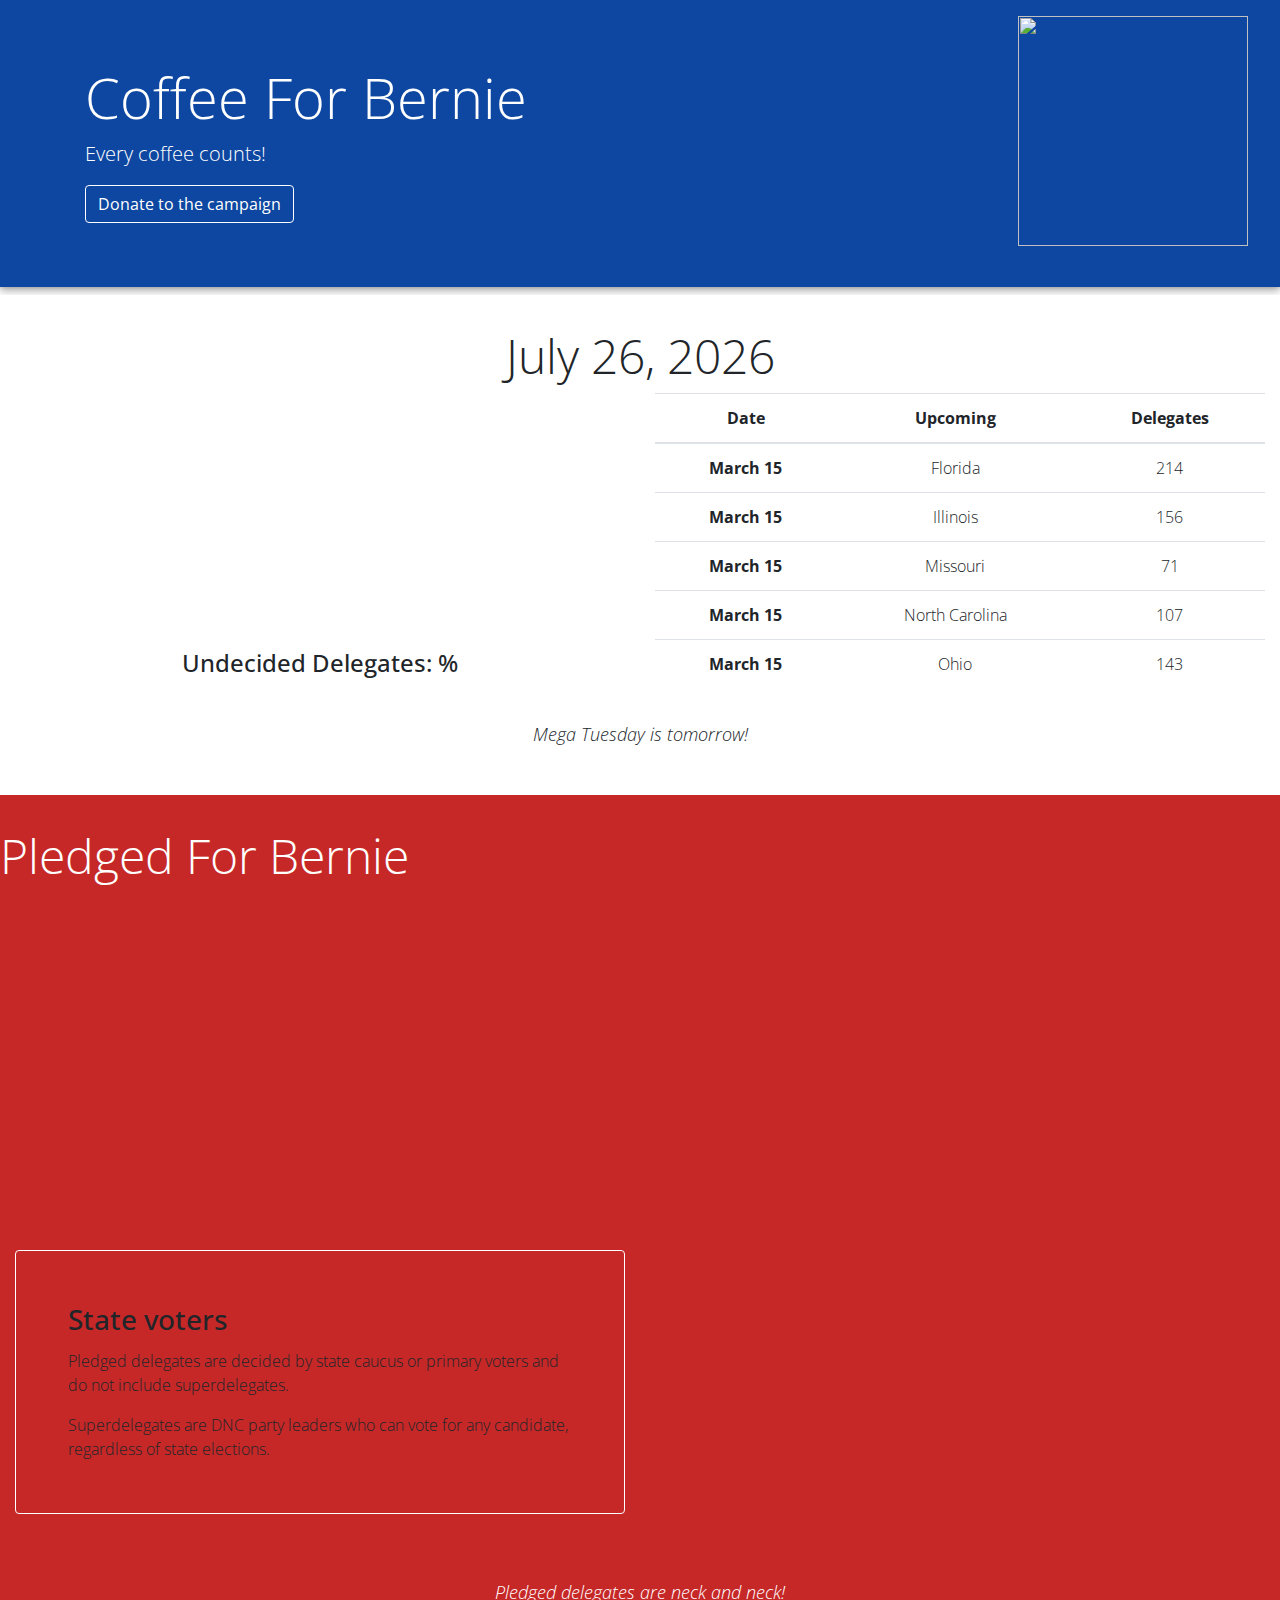
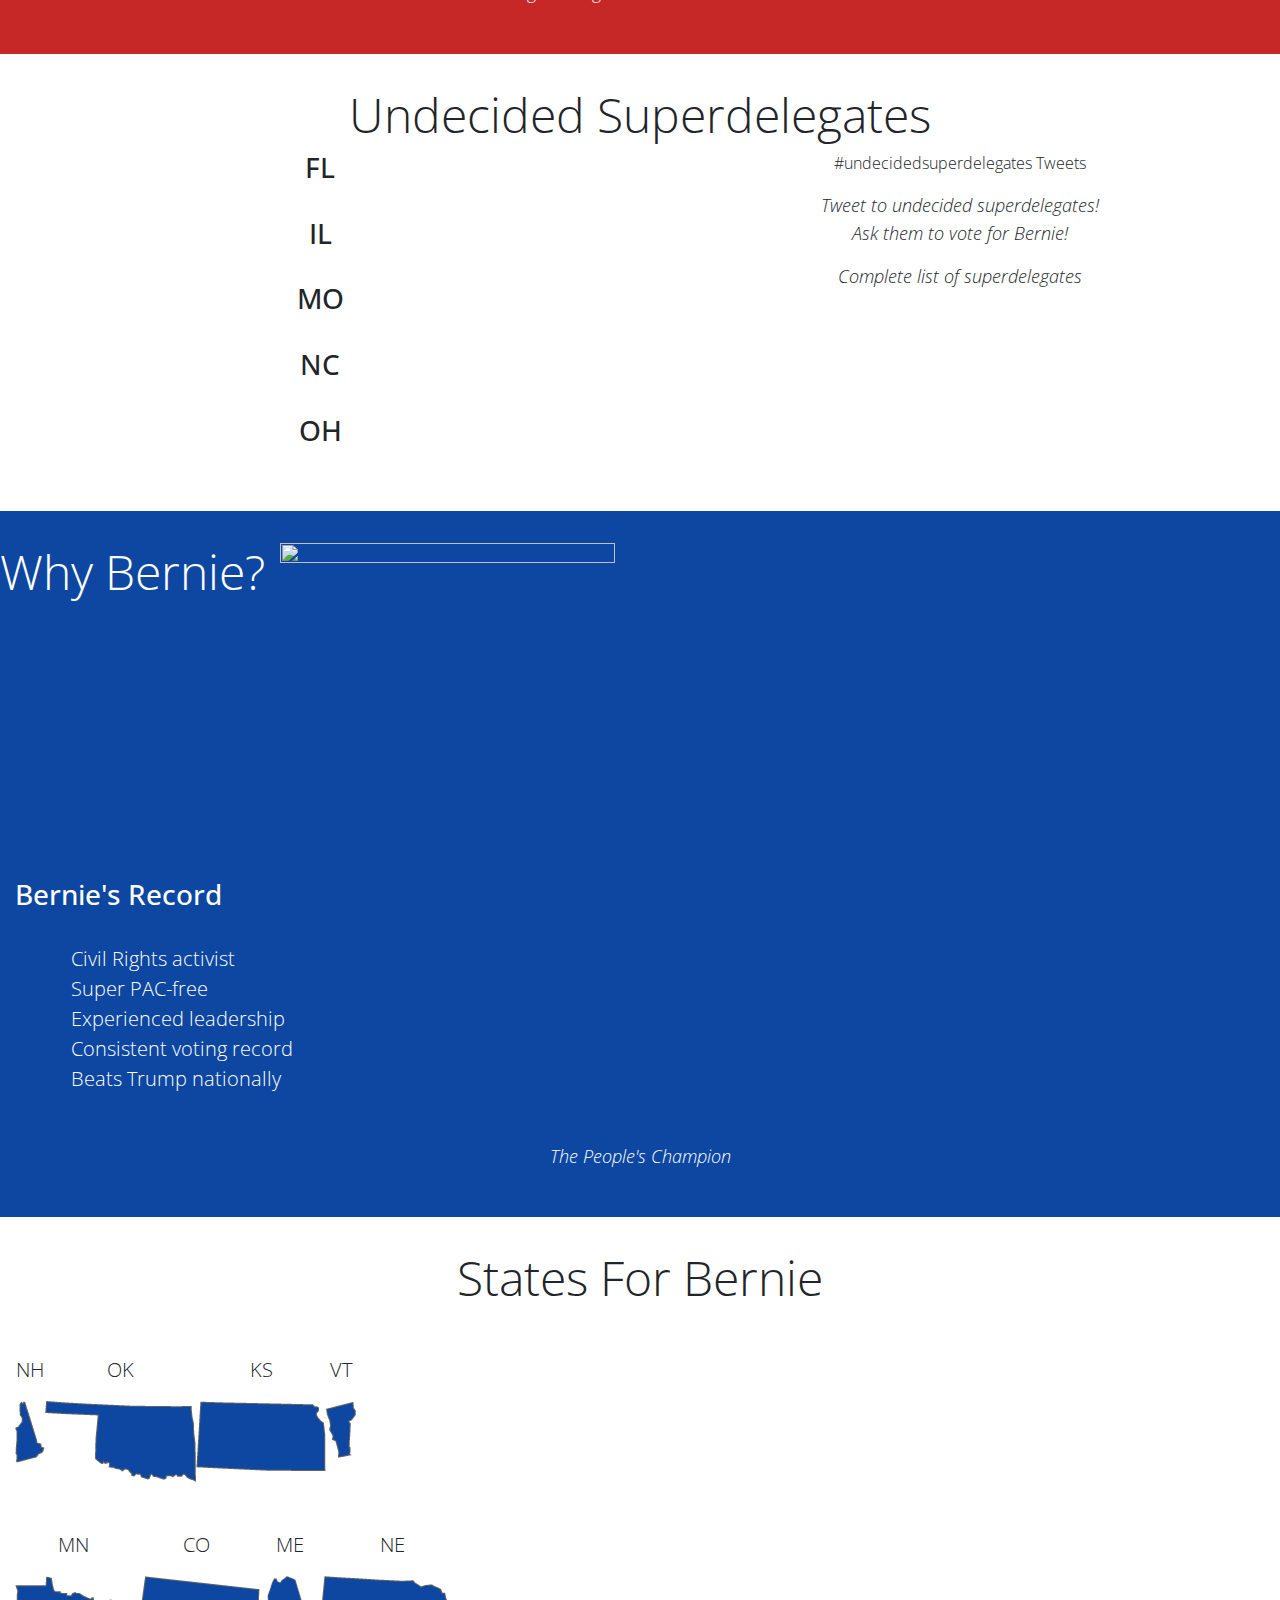
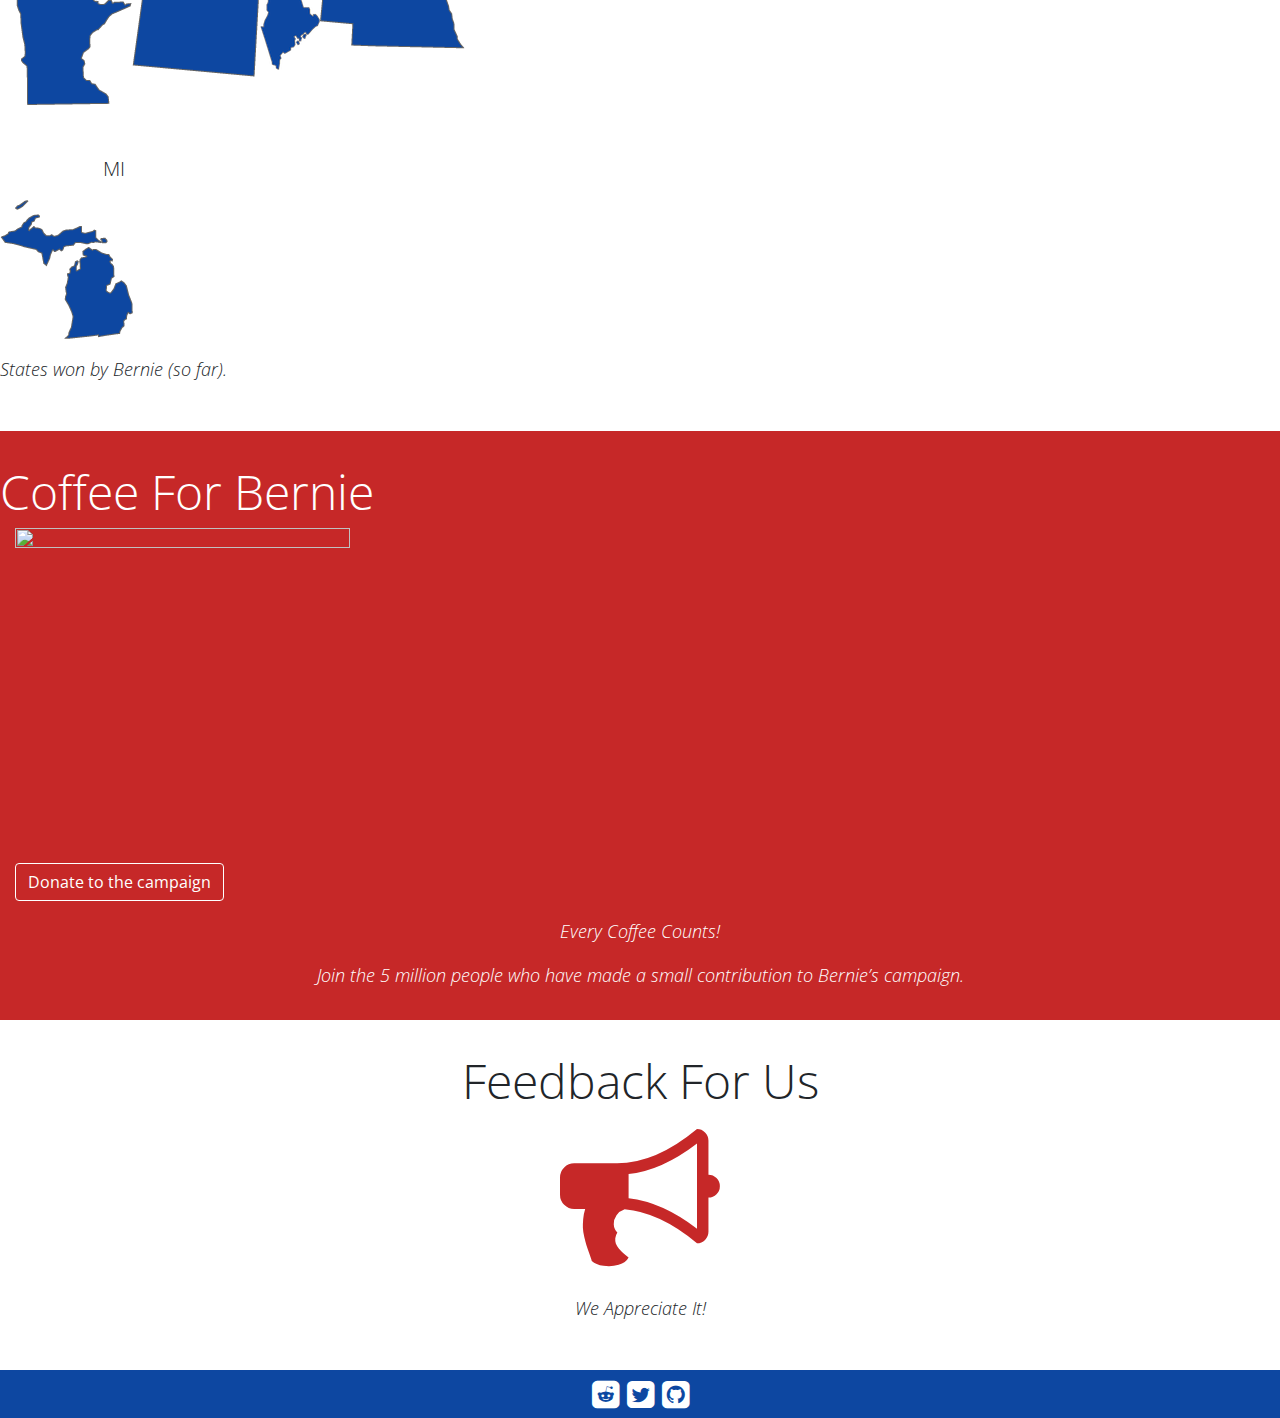
==== commit b4d74ff0: "Added more detailed verbiage to sections" ====
--- a/index.html
+++ b/index.html
@@ -1 +1 @@
-<!DOCTYPE html><html lang="en" prefix="og: http://ogp.me/ns#"><head> <meta charset="utf-8"> <meta name="viewport" content="width=device-width, initial-scale=1.0, maximum-scale=1.0"/> <meta http-equiv="x-ua-compatible" content="ie=edge"> <title>Coffee For Bernie</title> <meta name="description" content="Every coffee counts! Support Sen. Bernie Sanders for President."> <link rel="canonical" href="https://coffeeforbernie.github.io/"> <link rel="dns=prefetch" href="//cdnjs.cloudflare.com"> <link rel="dns-prefetch" href="//fonts.gstatic.com"> <link href='//fonts.googleapis.com/css?family=Open+Sans:300,700' rel='stylesheet' type='text/css'> <link rel="stylesheet" href="//cdnjs.cloudflare.com/ajax/libs/font-awesome/4.5.0/css/font-awesome.min.css"> <link rel="stylesheet" href="//cdnjs.cloudflare.com/ajax/libs/twitter-bootstrap/4.0.0-alpha.2/css/bootstrap.min.css"> <link rel="stylesheet" href="css/theme.css"> <link rel="dns-prefetch" href="//go.berniesanders.com"> <link rel="dns-prefetch" href="//twitter.com"> <meta property="og:image" content="//coffeeforbernie.github.io/img/berniecard.png"> <meta property="og:url" content="index.html"> <meta property="og:type" content="website"> <meta name="twitter:card" content="summary_large_image"> <meta name="twitter:site" content="coffeeforbernie"> <link rel="apple-touch-icon" sizes="57x57" href="img/favicons/apple-touch-icon-57x57.png"> <link rel="apple-touch-icon" sizes="60x60" href="img/favicons/apple-touch-icon-60x60.png"> <link rel="apple-touch-icon" sizes="72x72" href="img/favicons/apple-touch-icon-72x72.png"> <link rel="apple-touch-icon" sizes="76x76" href="img/favicons/apple-touch-icon-76x76.png"> <link rel="apple-touch-icon" sizes="114x114" href="img/favicons/apple-touch-icon-114x114.png"> <link rel="apple-touch-icon" sizes="120x120" href="img/favicons/apple-touch-icon-120x120.png"> <link rel="apple-touch-icon" sizes="144x144" href="img/favicons/apple-touch-icon-144x144.png"> <link rel="apple-touch-icon" sizes="152x152" href="img/favicons/apple-touch-icon-152x152.png"> <link rel="apple-touch-icon" sizes="180x180" href="img/favicons/apple-touch-icon-180x180.png"> <link rel="icon" type="image/png" href="img/favicons/favicon-32x32.png" sizes="32x32"> <link rel="icon" type="image/png" href="img/favicons/favicon-194x194.png" sizes="194x194"> <link rel="icon" type="image/png" href="img/favicons/favicon-96x96.png" sizes="96x96"> <link rel="icon" type="image/png" href="img/favicons/android-chrome-192x192.png" sizes="192x192"> <link rel="icon" type="image/png" href="img/favicons/favicon-16x16.png" sizes="16x16"> <link rel="manifest" href="img/favicons/manifest.json"> <link rel="mask-icon" href="img/favicons/safari-pinned-tab.svg"> <link rel="shortcut icon" href="img/favicons/favicon.ico"> <meta name="msapplication-TileColor" content="#0d47a1"> <meta name="msapplication-TileImage" content="/img/favicons/mstile-144x144.png"> <meta name="msapplication-config" content="/img/favicons/browserconfig.xml"> <meta name="theme-color" content="#ffffff"> <script>(function(i,s,o,g,r,a,m){i['GoogleAnalyticsObject']=r;i[r]=i[r]||function(){(i[r].q=i[r].q||[]).push(arguments)},i[r].l=1*new Date();a=s.createElement(o), m=s.getElementsByTagName(o)[0];a.async=1;a.src=g;m.parentNode.insertBefore(a,m)})(window,document,'script','//www.google-analytics.com/analytics.js','ga'); ga('create', 'UA-75038582-1', 'auto'); ga('send', 'pageview'); </script></head><body><div class="modal fade" id="coffeeModal" role="dialog"> <div class="modal-dialog"> <div class="modal-content"> <div class="modal-header"> <button type="button" class="close" data-dismiss="modal">&times;</button> <h4 class="modal-title">Definition</h4> </div><div class="modal-body"> <p>Coffee (n): A small donation made in support of a grassroots movement; a type of micro-donation.</p><div>Bernie can do a lot with a donation the equivalent of a cup of coffee!</div></div><div class="modal-footer"> <button type="button" class="btn btn-bern-modal" data-dismiss="modal">Close</button> </div></div></div></div><header> <div id="herojumbo" class="jumbotron jumbotron-fluid blue"> <div class="container"> <h1>Coffee For Bernie</h1> <p class="lead"> <a href="#" type="button" data-toggle="modal" data-target="#coffeeModal">Every coffee counts!</a> </p><div id="bernielogo"><img src="img/coffee.svg" width="230" height="230"></div><div id="donatejumbo"><a href="https://go.berniesanders.com" target="_blank" class="btn btn-bern-blue" role="button" data-toggle="tooltip" data-placement="bottom" title="Bernie's Official Site">Donate to the campaign</a></div></div></div></header><main> <section id="delegatecount" class="white"> <div class="container-fluid"> <h2 id="datetime" class="display-4 m-b-3"></h2> <div class="row"> <div class="col-lg-6"> <div id="revolvingchart"> <canvas id="delegates" width="auto" height="auto"></canvas> <h4 class="m-t-1">Undecided Delegates: <span id="percent"></span>%</h4> </div></div><div class="col-lg-6"> <table class="table"> <thead> <tr> <th>Date</th> <th>Upcoming</th> <th>Delegates</th> </tr></thead> <tbody> <tr> <th scope="row">March 15</th> <td>Florida</td><td>214</td></tr><tr> <th scope="row">March 15</th> <td>Illinois</td><td>156</td></tr><tr> <th scope="row">March 15</th> <td>Missouri</td><td>71</td></tr><tr> <th scope="row">March 15</th> <td>North Carolina</td><td>107</td></tr><tr> <th scope="row">March 15</th> <td>Ohio</td><td>143</td></tr></tbody> </table> </div></div><p class="note">Mega Tuesday Tomorrow!</p></div></section> <section id="upcomingvotes" class="red"> <div class="container-fluid"> <div class="row"> <h2 class="display-4">Pledged For Bernie</h2> <div class="col-lg-6"> <div id="bar"><canvas id="delegateswon" width="auto" height="auto"></canvas></div></div><div class="col-lg-6"> <div id="delegatecard" class="card card-inverse"> <div class="card-block"> <h3 class="card-title text-xs-center">Voter-based</h3> <div class="card-text text-xs-center">Pledged delegates are decided by state caucus or primary voters and exclude superdelegates.</div></div></div></div></div></div><p class="note">Total Pledged Delegates: 4051</p></section> <section id="superdelegates" class="white"> <div class="container-fluid"> <div class="row"> <div class="col-sm-12"> <h2 class="display-4 m-b-3">Tweets For Bernie</h2> </div></div><div class="row"> <div class="col-sm-6"> <div class="row"> <div class="col-sm-12"> <h3>FL</h3> <ol> <li><a href="//twitter.com/intent/tweet?screen_name=AndrewTobias&text=Please%20cast%20your%20superdelegate%20vote%20for%20%40SenSanders!%20%23undecidedsuperdelegates" class="twitter-mention-button" title="Andrew Tobias" data-size="large" data-dnt="true"></a></li><li><a href="//twitter.com/intent/tweet?screen_name=RepDWStweets&text=Please%20cast%20your%20superdelegate%20vote%20for%20%40SenSanders!%20%23undecidedsuperdelegates" class="twitter-mention-button" title="Debbie Wasserman Schultz" data-size="large" data-dnt="true"></a></li><li><a href="//twitter.com/intent/tweet?screen_name=kathyfndzrundle&text=Please%20cast%20your%20superdelegate%20vote%20for%20%40SenSanders!%20%23undecidedsuperdelegates" class="twitter-mention-button" title="Katherine Fernandez Rundle" data-size="large" data-dnt="true"></a></li></ol> </div><div class="col-sm-12"> <h3>IL</h3> <ol> <li><a href="//twitter.com/intent/tweet?screen_name=BarackObama&text=Please%20cast%20your%20superdelegate%20vote%20for%20%40SenSanders!%20%23undecidedsuperdelegates" class="twitter-mention-button" title="Barack Obama" data-size="large" data-dnt="true"></a></li><li><a href="//twitter.com/intent/tweet?screen_name=RepLipinski&text=Please%20cast%20your%20superdelegate%20vote%20for%20%40SenSanders!%20%23undecidedsuperdelegates" class="twitter-mention-button" title="Dan Lipinski" data-size="large" data-dnt="true"></a></li><li><a href="//twitter.com/intent/tweet?screen_name=senirismartinez&text=Please%20cast%20your%20superdelegate%20vote%20for%20%40SenSanders!%20%23undecidedsuperdelegates" class="twitter-mention-button" title="Iris Martinez" data-size="large" data-dnt="true"></a></li></ol> </div><div class="col-sm-12"> <h3>MO</h3> <ol> <li><a href="//twitter.com/intent/tweet?screen_name=roytemple&text=Please%20cast%20your%20superdelegate%20vote%20for%20%40SenSanders!%20%23undecidedsuperdelegates" class="twitter-mention-button" title="Roy Temple" data-size="large" data-dnt="true"></a></li></ol> </div><div class="col-sm-12"> <h3>NC</h3> <ol> <li><a href="//twitter.com/intent/tweet?screen_name=joycebrayboy&text=Please%20cast%20your%20superdelegate%20vote%20for%20%40SenSanders!%20%23undecidedsuperdelegates" class="twitter-mention-button" title="Joyce Brayboy" data-size="large" data-dnt="true"></a></li><li><a href="//twitter.com/intent/tweet?screen_name=patcothammeck&text=Please%20cast%20your%20superdelegate%20vote%20for%20%40SenSanders!%20%23undecidedsuperdelegates" class="twitter-mention-button" title="Pat Cotham" data-size="large" data-dnt="true"></a></li></ol> </div><div class="col-sm-12"> <h3>OH</h3> <ol> <li><a href="//twitter.com/intent/tweet?screen_name=DavidPepper&text=Please%20cast%20your%20superdelegate%20vote%20for%20%40SenSanders!%20%23undecidedsuperdelegates" class="twitter-mention-button" title="David A. Pepper" data-size="large" data-dnt="true"></a></li><li><a href="//twitter.com/intent/tweet?screen_name=rhinelana&text=Please%20cast%20your%20superdelegate%20vote%20for%20%40SenSanders!%20%23undecidedsuperdelegates" class="twitter-mention-button" title="Rhine McLin" data-size="large" data-dnt="true"></a></li></ol> </div></div></div><div class="col-sm-6"> <div class="row"> <div class="col-sm-12 text-center"> <a class="twitter-timeline" href="https://twitter.com/hashtag/undecidedsuperdelegates" data-widget-id="709237777359966208">#undecidedsuperdelegates Tweets</a> <p class="note">Tweet to undecided superdelegates!<br>Tell them to vote for Bernie!</p></div></div></div></div></div></section> <section id="whybernie" class="blue"> <div class="container-fluid"> <div class="row"> <h2 class="display-4 m-b-3"><a href="#" type="button" data-toggle="modal" data-target="#coffeeModal">Why</a> Bernie?</h2> <div class="col-sm-6"> <img src="img/bernie.svg" class="img-fluid" width="335" height="335"> </div><div class="col-sm-6"> <h3 class="text-xs-center m-t-2">Bernie's Record</h3> <div id="votingrecord"> <ol> <li>Civil Rights activist</li><li>Super PAC-free</li><li>Experienced leadership</li><li>Consistent voting record</li><li><a href="//www.realclearpolitics.com/epolls/2016/president/us/general_election_trump_vs_sanders-5565.html">Beats Trump nationally</a></li></ol> </div></div><div class="col-sm-12"><p class="note">The People's Champion</p></div></div></div></section> <section id="berniestates" class="white"> <div class="container-fluid"> <h2 class="display-4">States For Bernie</h2> <div id="staterowone" class="row"> <div class="col-xs-3"> <p class="state">NH</p><img src="img/stateswon/new-hampshire.png" class="img-fluid" alt="Bernie wins New Hampshire" width="30" height="62"> </div><div class="col-xs-3"> <p class="state">OK</p><img src="img/stateswon/oklahoma.png" class="img-fluid" alt="Bernie wins Oklahoma" width="151" height="81"> </div><div class="col-xs-3"> <p class="state">KS</p><img src="img/stateswon/kansas.png" class="img-fluid" alt="Bernie wins Kansas" width="130" height="71"> </div><div class="col-xs-3"> <p class="state">VT</p><img src="img/stateswon/vermont.png" class="img-fluid" alt="Bernie wins Vermont" width="30" height="57"> </div></div><div id="staterowtwo" class="row"> <div class="col-xs-3"> <p class="state">MN</p><img src="img/stateswon/minnesota.png" class="img-fluid" alt="Bernie wins Minnesota" width="117" height="130"> </div><div class="col-xs-3"> <p class="state">CO</p><img src="img/stateswon/colorado.png" class="img-fluid" alt="Bernie wins Colorado" width="128" height="101"> </div><div class="col-xs-3"> <p class="state">ME</p><img src="img/stateswon/maine.png" class="img-fluid" alt="Bernie wins Maine" width="60" height="94"> </div><div class="col-xs-3"> <p class="state">NE</p><img src="img/stateswon/nebraska.png" class="img-fluid" alt="Bernie wins Nebraska" width="145" height="73"> </div></div><div id="staterowthree" class="row m-b-2"> <div class="col-xs-12"> <img src="img/stateswon/michigan.png" class="img-fluid" alt="Bernie wins Michigan" width="133" height="139"> <p class="note">Michigan!!</p></div></div></div></section> <section id="donate" class="red"> <div class="container-fluid"> <div class="row"> <h2 class="display-4 m-b-3">Coffee For Bernie</h2> <div class="col-sm-12"> <img src="img/coffee.svg" class="img-fluid" width="335" height="335"> <div id="calltoaction" class="text-xs-center m-t-3"><a href="//go.berniesanders.com" target="_blank" class="btn btn-bern-red" data-toggle="tooltip" data-placement="top" title="Bernie's Official Site">Donate to the campaign</a></div><div class="note"><a href="#" type="button" data-toggle="modal" data-target="#coffeeModal">Every Coffee Counts!</a></div><div class="note m-t-0">Join the 5 million people who have made a small contribution to Bernie’s campaign.</div></div></div></div></section> <section id="contact" class="white"> <div class="container-fluid"> <div class="row"> <div class="col-sm-12"> <h2 class="display-4 m-b-3">Feedback For Us</h2> <a class="typeform-share link" href="https://coffeeberns.typeform.com/to/U0Kvd2" data-mode="1" target="_blank"><i class="fa fa-bullhorn"></i></a> <p class="note">We Appreciate It!</p></div></div></div></section></main><footer> <div id="footer" class="container-fluid blue"> <div class="row"> <div class="col-sm-12"> <div class="social"> <a href="//reddit.com/u/coffeeforbernie" target="_blank"><i class="fa fa-reddit-square"></i></a> <a href="//twitter.com/coffeeforbernie" target="_blank"><i class="fa fa-twitter-square"></i></a> <a href="//github.com/coffeeforbernie/coffeeforbernie.github.io" target="_blank"><i class="fa fa-github-square"></i></a> </div></div></div></div></footer><script>(function(){var qs,js,q,s,d=document,gi=d.getElementById,ce=d.createElement,gt=d.getElementsByTagName,id='typef_orm',b='https://s3-eu-west-1.amazonaws.com/share.typeform.com/';if(!gi.call(d,id)){js=ce.call(d,'script');js.id=id;js.src=b+'share.js';q=gt.call(d,'script')[0];q.parentNode.insertBefore(js,q)}})()</script><script src="//cdnjs.cloudflare.com/ajax/libs/Chart.js/1.0.2/Chart.min.js"></script><script src="js/functions.min.js"></script><script src="//cdnjs.cloudflare.com/ajax/libs/jquery/2.2.1/jquery.min.js"></script><script src="//cdnjs.cloudflare.com/ajax/libs/tether/1.2.0/js/tether.min.js"></script><script src="//cdnjs.cloudflare.com/ajax/libs/twitter-bootstrap/4.0.0-alpha/js/bootstrap.min.js"></script><script>$(function (){$('[data-toggle="tooltip"]').tooltip()})</script><script>!function(d,s,id){var js,fjs=d.getElementsByTagName(s)[0],p=/^http:/.test(d.location)?'http':'https';if(!d.getElementById(id)){js=d.createElement(s);js.id=id;js.src=p+'://platform.twitter.com/widgets.js';fjs.parentNode.insertBefore(js,fjs);}}(document, 'script', 'twitter-wjs');</script><script>(function(){var qs,js,q,s,d=document,gi=d.getElementById,ce=d.createElement,gt=d.getElementsByTagName,id='typef_orm',b='https://s3-eu-west-1.amazonaws.com/share.typeform.com/';if(!gi.call(d,id)){js=ce.call(d,'script');js.id=id;js.src=b+'widget.js';q=gt.call(d,'script')[0];q.parentNode.insertBefore(js,q)}})()</script></body></html>+<!DOCTYPE html><html lang="en" prefix="og: http://ogp.me/ns#"><head> <meta charset="utf-8"> <meta name="viewport" content="width=device-width, initial-scale=1.0, maximum-scale=1.0"/> <meta http-equiv="x-ua-compatible" content="ie=edge"> <title>Coffee For Bernie</title> <meta name="description" content="Every coffee counts! Support Sen. Bernie Sanders for President."> <link rel="canonical" href="https://coffeeforbernie.github.io/"> <link rel="dns=prefetch" href="//cdnjs.cloudflare.com"> <link rel="dns-prefetch" href="//fonts.gstatic.com"> <link href='//fonts.googleapis.com/css?family=Open+Sans:300,700' rel='stylesheet' type='text/css'> <link rel="stylesheet" href="//cdnjs.cloudflare.com/ajax/libs/font-awesome/4.5.0/css/font-awesome.min.css"> <link rel="stylesheet" href="//cdnjs.cloudflare.com/ajax/libs/twitter-bootstrap/4.0.0-alpha.2/css/bootstrap.min.css"> <link rel="stylesheet" href="css/theme.css"> <link rel="dns-prefetch" href="//go.berniesanders.com"> <link rel="dns-prefetch" href="//twitter.com"> <meta property="og:image" content="//coffeeforbernie.github.io/img/berniecard.png"> <meta property="og:url" content="index.html"> <meta property="og:type" content="website"> <meta name="twitter:card" content="summary_large_image"> <meta name="twitter:site" content="coffeeforbernie"> <link rel="apple-touch-icon" sizes="57x57" href="img/favicons/apple-touch-icon-57x57.png"> <link rel="apple-touch-icon" sizes="60x60" href="img/favicons/apple-touch-icon-60x60.png"> <link rel="apple-touch-icon" sizes="72x72" href="img/favicons/apple-touch-icon-72x72.png"> <link rel="apple-touch-icon" sizes="76x76" href="img/favicons/apple-touch-icon-76x76.png"> <link rel="apple-touch-icon" sizes="114x114" href="img/favicons/apple-touch-icon-114x114.png"> <link rel="apple-touch-icon" sizes="120x120" href="img/favicons/apple-touch-icon-120x120.png"> <link rel="apple-touch-icon" sizes="144x144" href="img/favicons/apple-touch-icon-144x144.png"> <link rel="apple-touch-icon" sizes="152x152" href="img/favicons/apple-touch-icon-152x152.png"> <link rel="apple-touch-icon" sizes="180x180" href="img/favicons/apple-touch-icon-180x180.png"> <link rel="icon" type="image/png" href="img/favicons/favicon-32x32.png" sizes="32x32"> <link rel="icon" type="image/png" href="img/favicons/favicon-194x194.png" sizes="194x194"> <link rel="icon" type="image/png" href="img/favicons/favicon-96x96.png" sizes="96x96"> <link rel="icon" type="image/png" href="img/favicons/android-chrome-192x192.png" sizes="192x192"> <link rel="icon" type="image/png" href="img/favicons/favicon-16x16.png" sizes="16x16"> <link rel="manifest" href="img/favicons/manifest.json"> <link rel="mask-icon" href="img/favicons/safari-pinned-tab.svg"> <link rel="shortcut icon" href="img/favicons/favicon.ico"> <meta name="msapplication-TileColor" content="#0d47a1"> <meta name="msapplication-TileImage" content="/img/favicons/mstile-144x144.png"> <meta name="msapplication-config" content="/img/favicons/browserconfig.xml"> <meta name="theme-color" content="#ffffff"> <script>(function(i,s,o,g,r,a,m){i['GoogleAnalyticsObject']=r;i[r]=i[r]||function(){(i[r].q=i[r].q||[]).push(arguments)},i[r].l=1*new Date();a=s.createElement(o), m=s.getElementsByTagName(o)[0];a.async=1;a.src=g;m.parentNode.insertBefore(a,m)})(window,document,'script','//www.google-analytics.com/analytics.js','ga'); ga('create', 'UA-75038582-1', 'auto'); ga('send', 'pageview'); </script></head><body><div class="modal fade" id="coffeeModal" role="dialog"> <div class="modal-dialog"> <div class="modal-content"> <div class="modal-header"> <button type="button" class="close" data-dismiss="modal">&times;</button> <h4 class="modal-title">Definition</h4> </div><div class="modal-body"> <p>Coffee (n): A small donation made in support of a grassroots movement; a type of micro-donation.</p><div>Bernie can do a lot with a donation the equivalent of a cup of coffee!</div></div><div class="modal-footer"> <button type="button" class="btn btn-bern-modal" data-dismiss="modal">Close</button> </div></div></div></div><header> <div id="herojumbo" class="jumbotron jumbotron-fluid blue"> <div class="container"> <h1>Coffee For Bernie</h1> <p class="lead"> <a href="#" type="button" data-toggle="modal" data-target="#coffeeModal">Every coffee counts!</a> </p><div id="bernielogo"><img src="img/coffee.svg" width="230" height="230"></div><div id="donatejumbo"><a href="https://go.berniesanders.com" target="_blank" class="btn btn-bern-blue" role="button" data-toggle="tooltip" data-placement="bottom" title="Bernie's Official Site">Donate to the campaign</a></div></div></div></header><main> <section id="delegatecount" class="white"> <div class="container-fluid"> <h2 id="datetime" class="display-4 m-b-3"></h2> <div class="row"> <div class="col-lg-6"> <div id="revolvingchart"> <canvas id="delegates" width="auto" height="auto"></canvas> <h4 class="m-t-1">Undecided Delegates: <span id="percent"></span>%</h4> </div></div><div class="col-lg-6"> <table class="table"> <thead> <tr> <th>Date</th> <th>Upcoming</th> <th>Delegates</th> </tr></thead> <tbody> <tr> <th scope="row">March 15</th> <td>Florida</td><td>214</td></tr><tr> <th scope="row">March 15</th> <td>Illinois</td><td>156</td></tr><tr> <th scope="row">March 15</th> <td>Missouri</td><td>71</td></tr><tr> <th scope="row">March 15</th> <td>North Carolina</td><td>107</td></tr><tr> <th scope="row">March 15</th> <td>Ohio</td><td>143</td></tr></tbody> </table> </div></div><p class="note">Mega Tuesday is tomorrow!</p></div></section> <section id="upcomingvotes" class="red"> <div class="container-fluid"> <div class="row"> <h2 class="display-4">Pledged For Bernie</h2> <div class="col-lg-6"> <div id="bar"><canvas id="delegateswon" width="auto" height="auto"></canvas></div></div><div class="col-lg-6"> <div id="delegatecard" class="card card-inverse"> <div class="card-block"> <h3 class="card-title text-xs-center">State voters</h3> <p class="card-text text-xs-center">Pledged delegates are decided by state caucus or primary voters and do not include superdelegates.</p><div class="card-text text-xs-center">Superdelegates are DNC party leaders who can vote for any candidate, regardless of state elections.</div></div></div></div></div></div><p class="note">Pledged delegates are neck and neck!</p></section> <section id="superdelegates" class="white"> <div class="container-fluid"> <div class="row"> <div class="col-sm-12"> <h2 class="display-4 m-b-3">Undecided Superdelegates</h2> </div></div><div class="row"> <div class="col-sm-6"> <div class="row"> <div class="col-sm-12"> <h3>FL</h3> <ol> <li><a href="//twitter.com/intent/tweet?screen_name=AndrewTobias&text=Please%20cast%20your%20superdelegate%20vote%20for%20%40SenSanders!%20%23undecidedsuperdelegates" class="twitter-mention-button" title="Andrew Tobias" data-size="large" data-dnt="true"></a></li><li><a href="//twitter.com/intent/tweet?screen_name=RepDWStweets&text=Please%20cast%20your%20superdelegate%20vote%20for%20%40SenSanders!%20%23undecidedsuperdelegates" class="twitter-mention-button" title="Debbie Wasserman Schultz" data-size="large" data-dnt="true"></a></li><li><a href="//twitter.com/intent/tweet?screen_name=kathyfndzrundle&text=Please%20cast%20your%20superdelegate%20vote%20for%20%40SenSanders!%20%23undecidedsuperdelegates" class="twitter-mention-button" title="Katherine Fernandez Rundle" data-size="large" data-dnt="true"></a></li></ol> </div><div class="col-sm-12"> <h3>IL</h3> <ol> <li><a href="//twitter.com/intent/tweet?screen_name=BarackObama&text=Please%20cast%20your%20superdelegate%20vote%20for%20%40SenSanders!%20%23undecidedsuperdelegates" class="twitter-mention-button" title="Barack Obama" data-size="large" data-dnt="true"></a></li><li><a href="//twitter.com/intent/tweet?screen_name=RepLipinski&text=Please%20cast%20your%20superdelegate%20vote%20for%20%40SenSanders!%20%23undecidedsuperdelegates" class="twitter-mention-button" title="Dan Lipinski" data-size="large" data-dnt="true"></a></li><li><a href="//twitter.com/intent/tweet?screen_name=senirismartinez&text=Please%20cast%20your%20superdelegate%20vote%20for%20%40SenSanders!%20%23undecidedsuperdelegates" class="twitter-mention-button" title="Iris Martinez" data-size="large" data-dnt="true"></a></li></ol> </div><div class="col-sm-12"> <h3>MO</h3> <ol> <li><a href="//twitter.com/intent/tweet?screen_name=roytemple&text=Please%20cast%20your%20superdelegate%20vote%20for%20%40SenSanders!%20%23undecidedsuperdelegates" class="twitter-mention-button" title="Roy Temple" data-size="large" data-dnt="true"></a></li></ol> </div><div class="col-sm-12"> <h3>NC</h3> <ol> <li><a href="//twitter.com/intent/tweet?screen_name=joycebrayboy&text=Please%20cast%20your%20superdelegate%20vote%20for%20%40SenSanders!%20%23undecidedsuperdelegates" class="twitter-mention-button" title="Joyce Brayboy" data-size="large" data-dnt="true"></a></li><li><a href="//twitter.com/intent/tweet?screen_name=patcothammeck&text=Please%20cast%20your%20superdelegate%20vote%20for%20%40SenSanders!%20%23undecidedsuperdelegates" class="twitter-mention-button" title="Pat Cotham" data-size="large" data-dnt="true"></a></li></ol> </div><div class="col-sm-12"> <h3>OH</h3> <ol> <li><a href="//twitter.com/intent/tweet?screen_name=DavidPepper&text=Please%20cast%20your%20superdelegate%20vote%20for%20%40SenSanders!%20%23undecidedsuperdelegates" class="twitter-mention-button" title="David A. Pepper" data-size="large" data-dnt="true"></a></li><li><a href="//twitter.com/intent/tweet?screen_name=rhinelana&text=Please%20cast%20your%20superdelegate%20vote%20for%20%40SenSanders!%20%23undecidedsuperdelegates" class="twitter-mention-button" title="Rhine McLin" data-size="large" data-dnt="true"></a></li></ol> </div></div></div><div class="col-sm-6"> <div class="row"> <div class="col-sm-12 text-center"> <a class="twitter-timeline" href="https://twitter.com/hashtag/undecidedsuperdelegates" data-widget-id="709237777359966208">#undecidedsuperdelegates Tweets</a> <p class="note">Tweet to undecided superdelegates!<br>Ask them to vote for Bernie!</p><p class="note m-t-0"><a href="//en.wikipedia.org/wiki/List_of_Democratic_Party_superdelegates,_2016" target="_blank">Complete list of superdelegates</a></p></div></div></div></div></div></div></section> <section id="whybernie" class="blue"> <div class="container-fluid"> <div class="row"> <h2 class="display-4 m-b-3"><a href="#" type="button" data-toggle="modal" data-target="#coffeeModal">Why</a> Bernie?</h2> <div class="col-sm-6"> <img src="img/bernie.svg" class="img-fluid" width="335" height="335"> </div><div class="col-sm-6"> <h3 class="text-xs-center m-t-2">Bernie's Record</h3> <div id="votingrecord"> <ol> <li>Civil Rights activist</li><li>Super PAC-free</li><li>Experienced leadership</li><li>Consistent voting record</li><li><a href="//www.realclearpolitics.com/epolls/2016/president/us/general_election_trump_vs_sanders-5565.html">Beats Trump nationally</a></li></ol> </div></div><div class="col-sm-12"><p class="note">The People's Champion</p></div></div></div></section> <section id="berniestates" class="white"> <div class="container-fluid"> <h2 class="display-4">States For Bernie</h2> <div id="staterowone" class="row"> <div class="col-xs-3"> <p class="state">NH</p><img src="img/stateswon/new-hampshire.png" class="img-fluid" alt="Bernie wins New Hampshire" width="30" height="62"> </div><div class="col-xs-3"> <p class="state">OK</p><img src="img/stateswon/oklahoma.png" class="img-fluid" alt="Bernie wins Oklahoma" width="151" height="81"> </div><div class="col-xs-3"> <p class="state">KS</p><img src="img/stateswon/kansas.png" class="img-fluid" alt="Bernie wins Kansas" width="130" height="71"> </div><div class="col-xs-3"> <p class="state">VT</p><img src="img/stateswon/vermont.png" class="img-fluid" alt="Bernie wins Vermont" width="30" height="57"> </div></div><div id="staterowtwo" class="row"> <div class="col-xs-3"> <p class="state">MN</p><img src="img/stateswon/minnesota.png" class="img-fluid" alt="Bernie wins Minnesota" width="117" height="130"> </div><div class="col-xs-3"> <p class="state">CO</p><img src="img/stateswon/colorado.png" class="img-fluid" alt="Bernie wins Colorado" width="128" height="101"> </div><div class="col-xs-3"> <p class="state">ME</p><img src="img/stateswon/maine.png" class="img-fluid" alt="Bernie wins Maine" width="60" height="94"> </div><div class="col-xs-3"> <p class="state">NE</p><img src="img/stateswon/nebraska.png" class="img-fluid" alt="Bernie wins Nebraska" width="145" height="73"> </div></div><div id="staterowthree" class="row"> <div class="col-xs-12"> <p class="state">MI</p><img src="img/stateswon/michigan.png" class="img-fluid" alt="Bernie wins Michigan" width="133" height="139"> <p class="note">States won by Bernie (so far).</p></div></div></div></section> <section id="donate" class="red"> <div class="container-fluid"> <div class="row"> <h2 class="display-4 m-b-3">Coffee For Bernie</h2> <div class="col-sm-12"> <img src="img/coffee.svg" class="img-fluid" width="335" height="335"> <div id="calltoaction" class="text-xs-center m-t-3"><a href="//go.berniesanders.com" target="_blank" class="btn btn-bern-red" data-toggle="tooltip" data-placement="top" title="Bernie's Official Site">Donate to the campaign</a></div><div class="note"><a href="#" type="button" data-toggle="modal" data-target="#coffeeModal">Every Coffee Counts!</a></div><div class="note m-t-0">Join the 5 million people who have made a small contribution to Bernie’s campaign.</div></div></div></div></section> <section id="contact" class="white"> <div class="container-fluid"> <div class="row"> <div class="col-sm-12"> <h2 class="display-4 m-b-3">Feedback For Us</h2> <a class="typeform-share link" href="https://coffeeberns.typeform.com/to/U0Kvd2" data-mode="1" target="_blank"><i class="fa fa-bullhorn"></i></a> <p class="note">We Appreciate It!</p></div></div></div></section></main><footer> <div id="footer" class="container-fluid blue"> <div class="row"> <div class="col-sm-12"> <div class="social"> <a href="//reddit.com/u/coffeeforbernie" target="_blank"><i class="fa fa-reddit-square"></i></a> <a href="//twitter.com/coffeeforbernie" target="_blank"><i class="fa fa-twitter-square"></i></a> <a href="//github.com/coffeeforbernie/coffeeforbernie.github.io" target="_blank"><i class="fa fa-github-square"></i></a> </div></div></div></div></footer><script>(function(){var qs,js,q,s,d=document,gi=d.getElementById,ce=d.createElement,gt=d.getElementsByTagName,id='typef_orm',b='https://s3-eu-west-1.amazonaws.com/share.typeform.com/';if(!gi.call(d,id)){js=ce.call(d,'script');js.id=id;js.src=b+'share.js';q=gt.call(d,'script')[0];q.parentNode.insertBefore(js,q)}})()</script><script src="//cdnjs.cloudflare.com/ajax/libs/Chart.js/1.0.2/Chart.min.js"></script><script src="js/functions.min.js"></script><script src="//cdnjs.cloudflare.com/ajax/libs/jquery/2.2.1/jquery.min.js"></script><script src="//cdnjs.cloudflare.com/ajax/libs/tether/1.2.0/js/tether.min.js"></script><script src="//cdnjs.cloudflare.com/ajax/libs/twitter-bootstrap/4.0.0-alpha/js/bootstrap.min.js"></script><script>$(function (){$('[data-toggle="tooltip"]').tooltip()})</script><script>!function(d,s,id){var js,fjs=d.getElementsByTagName(s)[0],p=/^http:/.test(d.location)?'http':'https';if(!d.getElementById(id)){js=d.createElement(s);js.id=id;js.src=p+'://platform.twitter.com/widgets.js';fjs.parentNode.insertBefore(js,fjs);}}(document, 'script', 'twitter-wjs');</script><script>(function(){var qs,js,q,s,d=document,gi=d.getElementById,ce=d.createElement,gt=d.getElementsByTagName,id='typef_orm',b='https://s3-eu-west-1.amazonaws.com/share.typeform.com/';if(!gi.call(d,id)){js=ce.call(d,'script');js.id=id;js.src=b+'widget.js';q=gt.call(d,'script')[0];q.parentNode.insertBefore(js,q)}})()</script></body></html>--- a/css/theme.css
+++ b/css/theme.css
@@ -212,6 +212,6 @@
     margin-bottom: 0; }
 
   #whybernie li {
-    font-size: 1.5rem; } }
+    font-size: 1.25rem; } }
 
 /*# sourceMappingURL=theme.css.map */
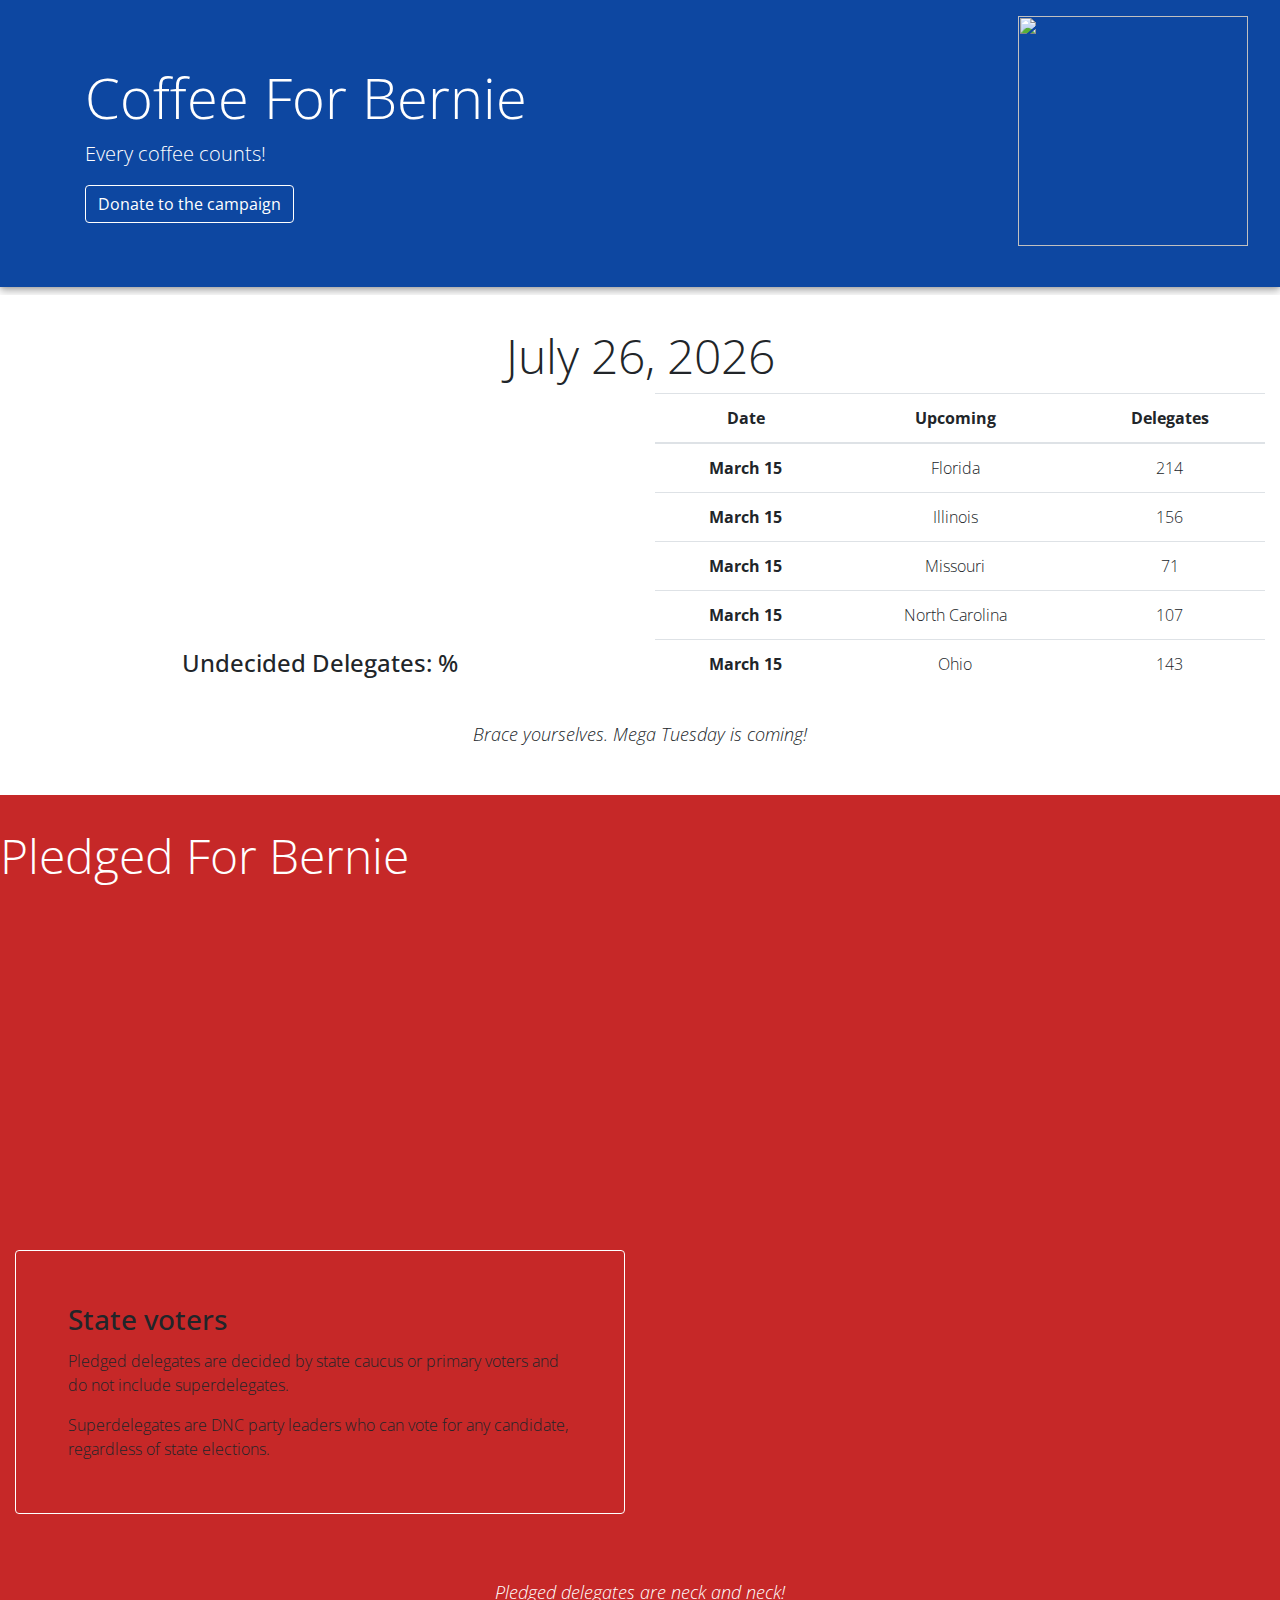
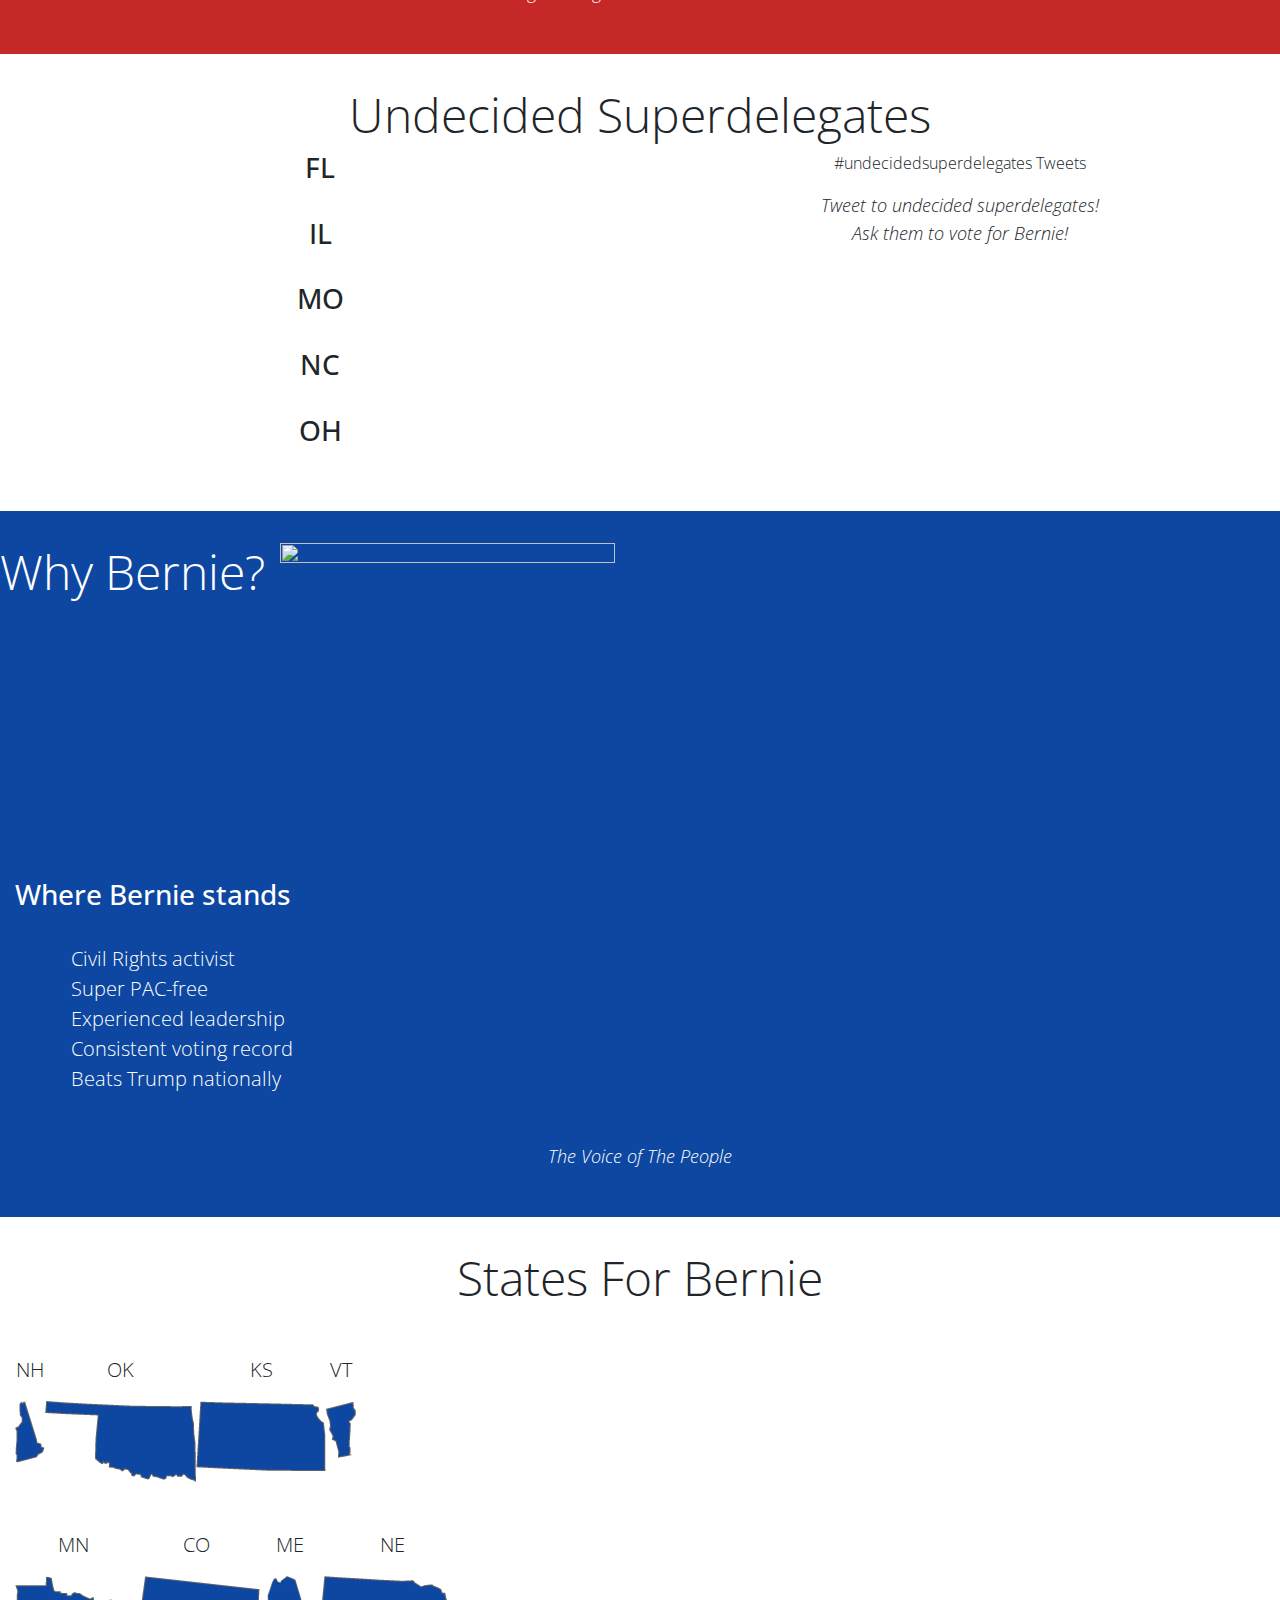
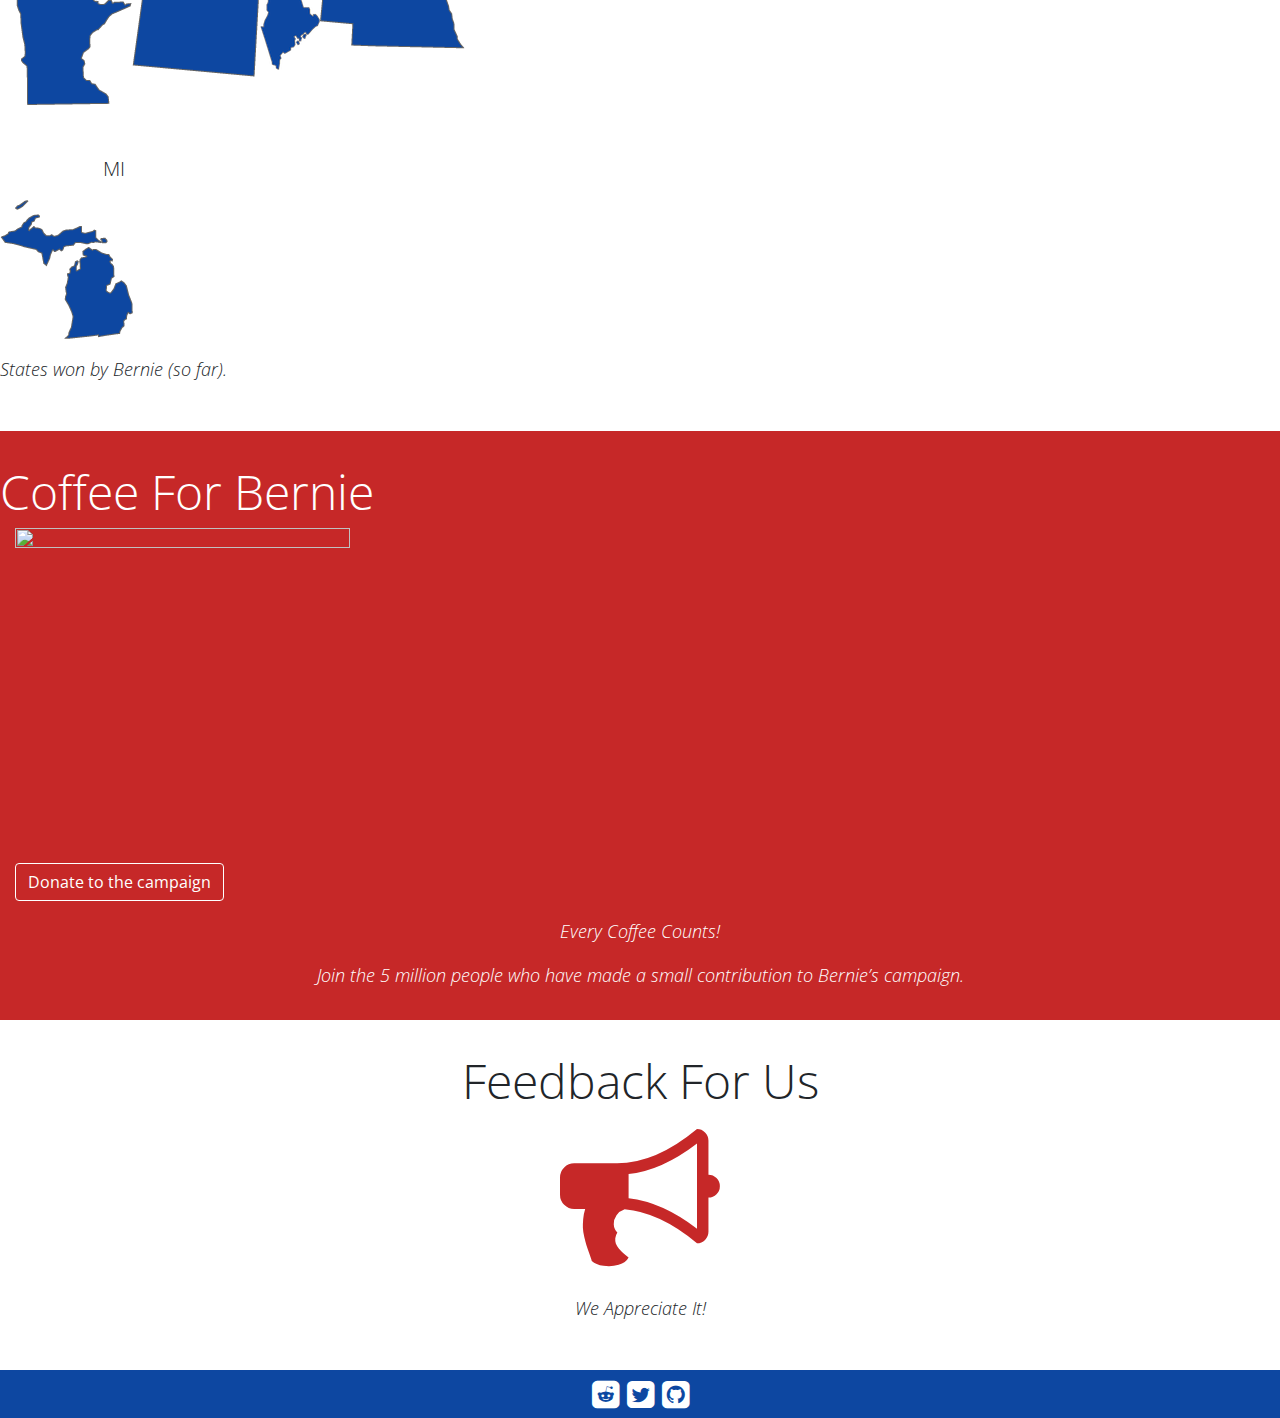
==== commit 2ed26622: "Reworded index.html" ====
--- a/index.html
+++ b/index.html
@@ -1 +1 @@
-<!DOCTYPE html><html lang="en" prefix="og: http://ogp.me/ns#"><head> <meta charset="utf-8"> <meta name="viewport" content="width=device-width, initial-scale=1.0, maximum-scale=1.0"/> <meta http-equiv="x-ua-compatible" content="ie=edge"> <title>Coffee For Bernie</title> <meta name="description" content="Every coffee counts! Support Sen. Bernie Sanders for President."> <link rel="canonical" href="https://coffeeforbernie.github.io/"> <link rel="dns=prefetch" href="//cdnjs.cloudflare.com"> <link rel="dns-prefetch" href="//fonts.gstatic.com"> <link href='//fonts.googleapis.com/css?family=Open+Sans:300,700' rel='stylesheet' type='text/css'> <link rel="stylesheet" href="//cdnjs.cloudflare.com/ajax/libs/font-awesome/4.5.0/css/font-awesome.min.css"> <link rel="stylesheet" href="//cdnjs.cloudflare.com/ajax/libs/twitter-bootstrap/4.0.0-alpha.2/css/bootstrap.min.css"> <link rel="stylesheet" href="css/theme.css"> <link rel="dns-prefetch" href="//go.berniesanders.com"> <link rel="dns-prefetch" href="//twitter.com"> <meta property="og:image" content="//coffeeforbernie.github.io/img/berniecard.png"> <meta property="og:url" content="index.html"> <meta property="og:type" content="website"> <meta name="twitter:card" content="summary_large_image"> <meta name="twitter:site" content="coffeeforbernie"> <link rel="apple-touch-icon" sizes="57x57" href="img/favicons/apple-touch-icon-57x57.png"> <link rel="apple-touch-icon" sizes="60x60" href="img/favicons/apple-touch-icon-60x60.png"> <link rel="apple-touch-icon" sizes="72x72" href="img/favicons/apple-touch-icon-72x72.png"> <link rel="apple-touch-icon" sizes="76x76" href="img/favicons/apple-touch-icon-76x76.png"> <link rel="apple-touch-icon" sizes="114x114" href="img/favicons/apple-touch-icon-114x114.png"> <link rel="apple-touch-icon" sizes="120x120" href="img/favicons/apple-touch-icon-120x120.png"> <link rel="apple-touch-icon" sizes="144x144" href="img/favicons/apple-touch-icon-144x144.png"> <link rel="apple-touch-icon" sizes="152x152" href="img/favicons/apple-touch-icon-152x152.png"> <link rel="apple-touch-icon" sizes="180x180" href="img/favicons/apple-touch-icon-180x180.png"> <link rel="icon" type="image/png" href="img/favicons/favicon-32x32.png" sizes="32x32"> <link rel="icon" type="image/png" href="img/favicons/favicon-194x194.png" sizes="194x194"> <link rel="icon" type="image/png" href="img/favicons/favicon-96x96.png" sizes="96x96"> <link rel="icon" type="image/png" href="img/favicons/android-chrome-192x192.png" sizes="192x192"> <link rel="icon" type="image/png" href="img/favicons/favicon-16x16.png" sizes="16x16"> <link rel="manifest" href="img/favicons/manifest.json"> <link rel="mask-icon" href="img/favicons/safari-pinned-tab.svg"> <link rel="shortcut icon" href="img/favicons/favicon.ico"> <meta name="msapplication-TileColor" content="#0d47a1"> <meta name="msapplication-TileImage" content="/img/favicons/mstile-144x144.png"> <meta name="msapplication-config" content="/img/favicons/browserconfig.xml"> <meta name="theme-color" content="#ffffff"> <script>(function(i,s,o,g,r,a,m){i['GoogleAnalyticsObject']=r;i[r]=i[r]||function(){(i[r].q=i[r].q||[]).push(arguments)},i[r].l=1*new Date();a=s.createElement(o), m=s.getElementsByTagName(o)[0];a.async=1;a.src=g;m.parentNode.insertBefore(a,m)})(window,document,'script','//www.google-analytics.com/analytics.js','ga'); ga('create', 'UA-75038582-1', 'auto'); ga('send', 'pageview'); </script></head><body><div class="modal fade" id="coffeeModal" role="dialog"> <div class="modal-dialog"> <div class="modal-content"> <div class="modal-header"> <button type="button" class="close" data-dismiss="modal">&times;</button> <h4 class="modal-title">Definition</h4> </div><div class="modal-body"> <p>Coffee (n): A small donation made in support of a grassroots movement; a type of micro-donation.</p><div>Bernie can do a lot with a donation the equivalent of a cup of coffee!</div></div><div class="modal-footer"> <button type="button" class="btn btn-bern-modal" data-dismiss="modal">Close</button> </div></div></div></div><header> <div id="herojumbo" class="jumbotron jumbotron-fluid blue"> <div class="container"> <h1>Coffee For Bernie</h1> <p class="lead"> <a href="#" type="button" data-toggle="modal" data-target="#coffeeModal">Every coffee counts!</a> </p><div id="bernielogo"><img src="img/coffee.svg" width="230" height="230"></div><div id="donatejumbo"><a href="https://go.berniesanders.com" target="_blank" class="btn btn-bern-blue" role="button" data-toggle="tooltip" data-placement="bottom" title="Bernie's Official Site">Donate to the campaign</a></div></div></div></header><main> <section id="delegatecount" class="white"> <div class="container-fluid"> <h2 id="datetime" class="display-4 m-b-3"></h2> <div class="row"> <div class="col-lg-6"> <div id="revolvingchart"> <canvas id="delegates" width="auto" height="auto"></canvas> <h4 class="m-t-1">Undecided Delegates: <span id="percent"></span>%</h4> </div></div><div class="col-lg-6"> <table class="table"> <thead> <tr> <th>Date</th> <th>Upcoming</th> <th>Delegates</th> </tr></thead> <tbody> <tr> <th scope="row">March 15</th> <td>Florida</td><td>214</td></tr><tr> <th scope="row">March 15</th> <td>Illinois</td><td>156</td></tr><tr> <th scope="row">March 15</th> <td>Missouri</td><td>71</td></tr><tr> <th scope="row">March 15</th> <td>North Carolina</td><td>107</td></tr><tr> <th scope="row">March 15</th> <td>Ohio</td><td>143</td></tr></tbody> </table> </div></div><p class="note">Mega Tuesday is tomorrow!</p></div></section> <section id="upcomingvotes" class="red"> <div class="container-fluid"> <div class="row"> <h2 class="display-4">Pledged For Bernie</h2> <div class="col-lg-6"> <div id="bar"><canvas id="delegateswon" width="auto" height="auto"></canvas></div></div><div class="col-lg-6"> <div id="delegatecard" class="card card-inverse"> <div class="card-block"> <h3 class="card-title text-xs-center">State voters</h3> <p class="card-text text-xs-center">Pledged delegates are decided by state caucus or primary voters and do not include superdelegates.</p><div class="card-text text-xs-center">Superdelegates are DNC party leaders who can vote for any candidate, regardless of state elections.</div></div></div></div></div></div><p class="note">Pledged delegates are neck and neck!</p></section> <section id="superdelegates" class="white"> <div class="container-fluid"> <div class="row"> <div class="col-sm-12"> <h2 class="display-4 m-b-3">Undecided Superdelegates</h2> </div></div><div class="row"> <div class="col-sm-6"> <div class="row"> <div class="col-sm-12"> <h3>FL</h3> <ol> <li><a href="//twitter.com/intent/tweet?screen_name=AndrewTobias&text=Please%20cast%20your%20superdelegate%20vote%20for%20%40SenSanders!%20%23undecidedsuperdelegates" class="twitter-mention-button" title="Andrew Tobias" data-size="large" data-dnt="true"></a></li><li><a href="//twitter.com/intent/tweet?screen_name=RepDWStweets&text=Please%20cast%20your%20superdelegate%20vote%20for%20%40SenSanders!%20%23undecidedsuperdelegates" class="twitter-mention-button" title="Debbie Wasserman Schultz" data-size="large" data-dnt="true"></a></li><li><a href="//twitter.com/intent/tweet?screen_name=kathyfndzrundle&text=Please%20cast%20your%20superdelegate%20vote%20for%20%40SenSanders!%20%23undecidedsuperdelegates" class="twitter-mention-button" title="Katherine Fernandez Rundle" data-size="large" data-dnt="true"></a></li></ol> </div><div class="col-sm-12"> <h3>IL</h3> <ol> <li><a href="//twitter.com/intent/tweet?screen_name=BarackObama&text=Please%20cast%20your%20superdelegate%20vote%20for%20%40SenSanders!%20%23undecidedsuperdelegates" class="twitter-mention-button" title="Barack Obama" data-size="large" data-dnt="true"></a></li><li><a href="//twitter.com/intent/tweet?screen_name=RepLipinski&text=Please%20cast%20your%20superdelegate%20vote%20for%20%40SenSanders!%20%23undecidedsuperdelegates" class="twitter-mention-button" title="Dan Lipinski" data-size="large" data-dnt="true"></a></li><li><a href="//twitter.com/intent/tweet?screen_name=senirismartinez&text=Please%20cast%20your%20superdelegate%20vote%20for%20%40SenSanders!%20%23undecidedsuperdelegates" class="twitter-mention-button" title="Iris Martinez" data-size="large" data-dnt="true"></a></li></ol> </div><div class="col-sm-12"> <h3>MO</h3> <ol> <li><a href="//twitter.com/intent/tweet?screen_name=roytemple&text=Please%20cast%20your%20superdelegate%20vote%20for%20%40SenSanders!%20%23undecidedsuperdelegates" class="twitter-mention-button" title="Roy Temple" data-size="large" data-dnt="true"></a></li></ol> </div><div class="col-sm-12"> <h3>NC</h3> <ol> <li><a href="//twitter.com/intent/tweet?screen_name=joycebrayboy&text=Please%20cast%20your%20superdelegate%20vote%20for%20%40SenSanders!%20%23undecidedsuperdelegates" class="twitter-mention-button" title="Joyce Brayboy" data-size="large" data-dnt="true"></a></li><li><a href="//twitter.com/intent/tweet?screen_name=patcothammeck&text=Please%20cast%20your%20superdelegate%20vote%20for%20%40SenSanders!%20%23undecidedsuperdelegates" class="twitter-mention-button" title="Pat Cotham" data-size="large" data-dnt="true"></a></li></ol> </div><div class="col-sm-12"> <h3>OH</h3> <ol> <li><a href="//twitter.com/intent/tweet?screen_name=DavidPepper&text=Please%20cast%20your%20superdelegate%20vote%20for%20%40SenSanders!%20%23undecidedsuperdelegates" class="twitter-mention-button" title="David A. Pepper" data-size="large" data-dnt="true"></a></li><li><a href="//twitter.com/intent/tweet?screen_name=rhinelana&text=Please%20cast%20your%20superdelegate%20vote%20for%20%40SenSanders!%20%23undecidedsuperdelegates" class="twitter-mention-button" title="Rhine McLin" data-size="large" data-dnt="true"></a></li></ol> </div></div></div><div class="col-sm-6"> <div class="row"> <div class="col-sm-12 text-center"> <a class="twitter-timeline" href="https://twitter.com/hashtag/undecidedsuperdelegates" data-widget-id="709237777359966208">#undecidedsuperdelegates Tweets</a> <p class="note">Tweet to undecided superdelegates!<br>Ask them to vote for Bernie!</p><p class="note m-t-0"><a href="//en.wikipedia.org/wiki/List_of_Democratic_Party_superdelegates,_2016" target="_blank">Complete list of superdelegates</a></p></div></div></div></div></div></div></section> <section id="whybernie" class="blue"> <div class="container-fluid"> <div class="row"> <h2 class="display-4 m-b-3"><a href="#" type="button" data-toggle="modal" data-target="#coffeeModal">Why</a> Bernie?</h2> <div class="col-sm-6"> <img src="img/bernie.svg" class="img-fluid" width="335" height="335"> </div><div class="col-sm-6"> <h3 class="text-xs-center m-t-2">Bernie's Record</h3> <div id="votingrecord"> <ol> <li>Civil Rights activist</li><li>Super PAC-free</li><li>Experienced leadership</li><li>Consistent voting record</li><li><a href="//www.realclearpolitics.com/epolls/2016/president/us/general_election_trump_vs_sanders-5565.html">Beats Trump nationally</a></li></ol> </div></div><div class="col-sm-12"><p class="note">The People's Champion</p></div></div></div></section> <section id="berniestates" class="white"> <div class="container-fluid"> <h2 class="display-4">States For Bernie</h2> <div id="staterowone" class="row"> <div class="col-xs-3"> <p class="state">NH</p><img src="img/stateswon/new-hampshire.png" class="img-fluid" alt="Bernie wins New Hampshire" width="30" height="62"> </div><div class="col-xs-3"> <p class="state">OK</p><img src="img/stateswon/oklahoma.png" class="img-fluid" alt="Bernie wins Oklahoma" width="151" height="81"> </div><div class="col-xs-3"> <p class="state">KS</p><img src="img/stateswon/kansas.png" class="img-fluid" alt="Bernie wins Kansas" width="130" height="71"> </div><div class="col-xs-3"> <p class="state">VT</p><img src="img/stateswon/vermont.png" class="img-fluid" alt="Bernie wins Vermont" width="30" height="57"> </div></div><div id="staterowtwo" class="row"> <div class="col-xs-3"> <p class="state">MN</p><img src="img/stateswon/minnesota.png" class="img-fluid" alt="Bernie wins Minnesota" width="117" height="130"> </div><div class="col-xs-3"> <p class="state">CO</p><img src="img/stateswon/colorado.png" class="img-fluid" alt="Bernie wins Colorado" width="128" height="101"> </div><div class="col-xs-3"> <p class="state">ME</p><img src="img/stateswon/maine.png" class="img-fluid" alt="Bernie wins Maine" width="60" height="94"> </div><div class="col-xs-3"> <p class="state">NE</p><img src="img/stateswon/nebraska.png" class="img-fluid" alt="Bernie wins Nebraska" width="145" height="73"> </div></div><div id="staterowthree" class="row"> <div class="col-xs-12"> <p class="state">MI</p><img src="img/stateswon/michigan.png" class="img-fluid" alt="Bernie wins Michigan" width="133" height="139"> <p class="note">States won by Bernie (so far).</p></div></div></div></section> <section id="donate" class="red"> <div class="container-fluid"> <div class="row"> <h2 class="display-4 m-b-3">Coffee For Bernie</h2> <div class="col-sm-12"> <img src="img/coffee.svg" class="img-fluid" width="335" height="335"> <div id="calltoaction" class="text-xs-center m-t-3"><a href="//go.berniesanders.com" target="_blank" class="btn btn-bern-red" data-toggle="tooltip" data-placement="top" title="Bernie's Official Site">Donate to the campaign</a></div><div class="note"><a href="#" type="button" data-toggle="modal" data-target="#coffeeModal">Every Coffee Counts!</a></div><div class="note m-t-0">Join the 5 million people who have made a small contribution to Bernie’s campaign.</div></div></div></div></section> <section id="contact" class="white"> <div class="container-fluid"> <div class="row"> <div class="col-sm-12"> <h2 class="display-4 m-b-3">Feedback For Us</h2> <a class="typeform-share link" href="https://coffeeberns.typeform.com/to/U0Kvd2" data-mode="1" target="_blank"><i class="fa fa-bullhorn"></i></a> <p class="note">We Appreciate It!</p></div></div></div></section></main><footer> <div id="footer" class="container-fluid blue"> <div class="row"> <div class="col-sm-12"> <div class="social"> <a href="//reddit.com/u/coffeeforbernie" target="_blank"><i class="fa fa-reddit-square"></i></a> <a href="//twitter.com/coffeeforbernie" target="_blank"><i class="fa fa-twitter-square"></i></a> <a href="//github.com/coffeeforbernie/coffeeforbernie.github.io" target="_blank"><i class="fa fa-github-square"></i></a> </div></div></div></div></footer><script>(function(){var qs,js,q,s,d=document,gi=d.getElementById,ce=d.createElement,gt=d.getElementsByTagName,id='typef_orm',b='https://s3-eu-west-1.amazonaws.com/share.typeform.com/';if(!gi.call(d,id)){js=ce.call(d,'script');js.id=id;js.src=b+'share.js';q=gt.call(d,'script')[0];q.parentNode.insertBefore(js,q)}})()</script><script src="//cdnjs.cloudflare.com/ajax/libs/Chart.js/1.0.2/Chart.min.js"></script><script src="js/functions.min.js"></script><script src="//cdnjs.cloudflare.com/ajax/libs/jquery/2.2.1/jquery.min.js"></script><script src="//cdnjs.cloudflare.com/ajax/libs/tether/1.2.0/js/tether.min.js"></script><script src="//cdnjs.cloudflare.com/ajax/libs/twitter-bootstrap/4.0.0-alpha/js/bootstrap.min.js"></script><script>$(function (){$('[data-toggle="tooltip"]').tooltip()})</script><script>!function(d,s,id){var js,fjs=d.getElementsByTagName(s)[0],p=/^http:/.test(d.location)?'http':'https';if(!d.getElementById(id)){js=d.createElement(s);js.id=id;js.src=p+'://platform.twitter.com/widgets.js';fjs.parentNode.insertBefore(js,fjs);}}(document, 'script', 'twitter-wjs');</script><script>(function(){var qs,js,q,s,d=document,gi=d.getElementById,ce=d.createElement,gt=d.getElementsByTagName,id='typef_orm',b='https://s3-eu-west-1.amazonaws.com/share.typeform.com/';if(!gi.call(d,id)){js=ce.call(d,'script');js.id=id;js.src=b+'widget.js';q=gt.call(d,'script')[0];q.parentNode.insertBefore(js,q)}})()</script></body></html>+<!DOCTYPE html><html lang="en" prefix="og: http://ogp.me/ns#"><head> <meta charset="utf-8"> <meta name="viewport" content="width=device-width, initial-scale=1.0, maximum-scale=1.0"/> <meta http-equiv="x-ua-compatible" content="ie=edge"> <title>Coffee For Bernie</title> <meta name="description" content="Every coffee counts! Support Sen. Bernie Sanders for President."> <link rel="canonical" href="https://coffeeforbernie.github.io/"> <link rel="dns=prefetch" href="//cdnjs.cloudflare.com"> <link rel="dns-prefetch" href="//fonts.gstatic.com"> <link href='//fonts.googleapis.com/css?family=Open+Sans:300,700' rel='stylesheet' type='text/css'> <link rel="stylesheet" href="//cdnjs.cloudflare.com/ajax/libs/font-awesome/4.5.0/css/font-awesome.min.css"> <link rel="stylesheet" href="//cdnjs.cloudflare.com/ajax/libs/twitter-bootstrap/4.0.0-alpha.2/css/bootstrap.min.css"> <link rel="stylesheet" href="css/theme.css"> <link rel="dns-prefetch" href="//go.berniesanders.com"> <link rel="dns-prefetch" href="//twitter.com"> <meta property="og:image" content="//coffeeforbernie.github.io/img/berniecard.png"> <meta property="og:url" content="index.html"> <meta property="og:type" content="website"> <meta name="twitter:card" content="summary_large_image"> <meta name="twitter:site" content="coffeeforbernie"> <link rel="apple-touch-icon" sizes="57x57" href="img/favicons/apple-touch-icon-57x57.png"> <link rel="apple-touch-icon" sizes="60x60" href="img/favicons/apple-touch-icon-60x60.png"> <link rel="apple-touch-icon" sizes="72x72" href="img/favicons/apple-touch-icon-72x72.png"> <link rel="apple-touch-icon" sizes="76x76" href="img/favicons/apple-touch-icon-76x76.png"> <link rel="apple-touch-icon" sizes="114x114" href="img/favicons/apple-touch-icon-114x114.png"> <link rel="apple-touch-icon" sizes="120x120" href="img/favicons/apple-touch-icon-120x120.png"> <link rel="apple-touch-icon" sizes="144x144" href="img/favicons/apple-touch-icon-144x144.png"> <link rel="apple-touch-icon" sizes="152x152" href="img/favicons/apple-touch-icon-152x152.png"> <link rel="apple-touch-icon" sizes="180x180" href="img/favicons/apple-touch-icon-180x180.png"> <link rel="icon" type="image/png" href="img/favicons/favicon-32x32.png" sizes="32x32"> <link rel="icon" type="image/png" href="img/favicons/favicon-194x194.png" sizes="194x194"> <link rel="icon" type="image/png" href="img/favicons/favicon-96x96.png" sizes="96x96"> <link rel="icon" type="image/png" href="img/favicons/android-chrome-192x192.png" sizes="192x192"> <link rel="icon" type="image/png" href="img/favicons/favicon-16x16.png" sizes="16x16"> <link rel="manifest" href="img/favicons/manifest.json"> <link rel="mask-icon" href="img/favicons/safari-pinned-tab.svg"> <link rel="shortcut icon" href="img/favicons/favicon.ico"> <meta name="msapplication-TileColor" content="#0d47a1"> <meta name="msapplication-TileImage" content="/img/favicons/mstile-144x144.png"> <meta name="msapplication-config" content="/img/favicons/browserconfig.xml"> <meta name="theme-color" content="#ffffff"> <script>(function(i,s,o,g,r,a,m){i['GoogleAnalyticsObject']=r;i[r]=i[r]||function(){(i[r].q=i[r].q||[]).push(arguments)},i[r].l=1*new Date();a=s.createElement(o), m=s.getElementsByTagName(o)[0];a.async=1;a.src=g;m.parentNode.insertBefore(a,m)})(window,document,'script','//www.google-analytics.com/analytics.js','ga'); ga('create', 'UA-75038582-1', 'auto'); ga('send', 'pageview'); </script></head><body><div class="modal fade" id="coffeeModal" role="dialog"> <div class="modal-dialog"> <div class="modal-content"> <div class="modal-header"> <button type="button" class="close" data-dismiss="modal">&times;</button> <h4 class="modal-title">Definition</h4> </div><div class="modal-body"> <p>Coffee (n): A small donation made in support of a grassroots movement; a type of micro-donation.</p><div>Bernie can do a lot with a donation the equivalent of a cup of coffee!</div></div><div class="modal-footer"> <button type="button" class="btn btn-bern-modal" data-dismiss="modal">Close</button> </div></div></div></div><header> <div id="herojumbo" class="jumbotron jumbotron-fluid blue"> <div class="container"> <h1>Coffee For Bernie</h1> <p class="lead"> <a href="#" type="button" data-toggle="modal" data-target="#coffeeModal">Every coffee counts!</a> </p><div id="bernielogo"><img src="img/coffee.svg" width="230" height="230"></div><div id="donatejumbo"><a href="https://go.berniesanders.com" target="_blank" class="btn btn-bern-blue" role="button" data-toggle="tooltip" data-placement="bottom" title="Bernie's Official Site">Donate to the campaign</a></div></div></div></header><main> <section id="delegatecount" class="white"> <div class="container-fluid"> <h2 id="datetime" class="display-4 m-b-3"></h2> <div class="row"> <div class="col-lg-6"> <div id="revolvingchart"> <canvas id="delegates" width="auto" height="auto"></canvas> <h4 class="m-t-1">Undecided Delegates: <span id="percent"></span>%</h4> </div></div><div class="col-lg-6"> <table class="table"> <thead> <tr> <th>Date</th> <th>Upcoming</th> <th>Delegates</th> </tr></thead> <tbody> <tr> <th scope="row">March 15</th> <td>Florida</td><td>214</td></tr><tr> <th scope="row">March 15</th> <td>Illinois</td><td>156</td></tr><tr> <th scope="row">March 15</th> <td>Missouri</td><td>71</td></tr><tr> <th scope="row">March 15</th> <td>North Carolina</td><td>107</td></tr><tr> <th scope="row">March 15</th> <td>Ohio</td><td>143</td></tr></tbody> </table> </div></div><p class="note">Brace yourselves. Mega Tuesday is coming!</p></div></section> <section id="upcomingvotes" class="red"> <div class="container-fluid"> <div class="row"> <h2 class="display-4">Pledged For Bernie</h2> <div class="col-lg-6"> <div id="bar"><canvas id="delegateswon" width="auto" height="auto"></canvas></div></div><div class="col-lg-6"> <div id="delegatecard" class="card card-inverse"> <div class="card-block"> <h3 class="card-title text-xs-center">State voters</h3> <p class="card-text text-xs-center">Pledged delegates are decided by state caucus or primary voters and do not include superdelegates.</p><div class="card-text text-xs-center">Superdelegates are DNC party leaders who can vote for any candidate, regardless of state elections.</div></div></div></div></div></div><p class="note">Pledged delegates are neck and neck!</p></section> <section id="superdelegates" class="white"> <div class="container-fluid"> <div class="row"> <div class="col-sm-12"> <h2 class="display-4 m-b-3">Undecided Superdelegates</h2> </div></div><div class="row"> <div class="col-sm-6"> <div class="row"> <div class="col-sm-12"> <h3>FL</h3> <ol> <li><a href="//twitter.com/intent/tweet?screen_name=AndrewTobias&text=Please%20cast%20your%20superdelegate%20vote%20for%20%40SenSanders!%20%23undecidedsuperdelegates" class="twitter-mention-button" title="Andrew Tobias" data-size="large" data-dnt="true"></a></li><li><a href="//twitter.com/intent/tweet?screen_name=RepDWStweets&text=Please%20cast%20your%20superdelegate%20vote%20for%20%40SenSanders!%20%23undecidedsuperdelegates" class="twitter-mention-button" title="Debbie Wasserman Schultz" data-size="large" data-dnt="true"></a></li><li><a href="//twitter.com/intent/tweet?screen_name=kathyfndzrundle&text=Please%20cast%20your%20superdelegate%20vote%20for%20%40SenSanders!%20%23undecidedsuperdelegates" class="twitter-mention-button" title="Katherine Fernandez Rundle" data-size="large" data-dnt="true"></a></li></ol> </div><div class="col-sm-12"> <h3>IL</h3> <ol> <li><a href="//twitter.com/intent/tweet?screen_name=BarackObama&text=Please%20cast%20your%20superdelegate%20vote%20for%20%40SenSanders!%20%23undecidedsuperdelegates" class="twitter-mention-button" title="Barack Obama" data-size="large" data-dnt="true"></a></li><li><a href="//twitter.com/intent/tweet?screen_name=RepLipinski&text=Please%20cast%20your%20superdelegate%20vote%20for%20%40SenSanders!%20%23undecidedsuperdelegates" class="twitter-mention-button" title="Dan Lipinski" data-size="large" data-dnt="true"></a></li><li><a href="//twitter.com/intent/tweet?screen_name=senirismartinez&text=Please%20cast%20your%20superdelegate%20vote%20for%20%40SenSanders!%20%23undecidedsuperdelegates" class="twitter-mention-button" title="Iris Martinez" data-size="large" data-dnt="true"></a></li></ol> </div><div class="col-sm-12"> <h3>MO</h3> <ol> <li><a href="//twitter.com/intent/tweet?screen_name=roytemple&text=Please%20cast%20your%20superdelegate%20vote%20for%20%40SenSanders!%20%23undecidedsuperdelegates" class="twitter-mention-button" title="Roy Temple" data-size="large" data-dnt="true"></a></li></ol> </div><div class="col-sm-12"> <h3>NC</h3> <ol> <li><a href="//twitter.com/intent/tweet?screen_name=joycebrayboy&text=Please%20cast%20your%20superdelegate%20vote%20for%20%40SenSanders!%20%23undecidedsuperdelegates" class="twitter-mention-button" title="Joyce Brayboy" data-size="large" data-dnt="true"></a></li><li><a href="//twitter.com/intent/tweet?screen_name=patcothammeck&text=Please%20cast%20your%20superdelegate%20vote%20for%20%40SenSanders!%20%23undecidedsuperdelegates" class="twitter-mention-button" title="Pat Cotham" data-size="large" data-dnt="true"></a></li></ol> </div><div class="col-sm-12"> <h3>OH</h3> <ol> <li><a href="//twitter.com/intent/tweet?screen_name=DavidPepper&text=Please%20cast%20your%20superdelegate%20vote%20for%20%40SenSanders!%20%23undecidedsuperdelegates" class="twitter-mention-button" title="David A. Pepper" data-size="large" data-dnt="true"></a></li><li><a href="//twitter.com/intent/tweet?screen_name=rhinelana&text=Please%20cast%20your%20superdelegate%20vote%20for%20%40SenSanders!%20%23undecidedsuperdelegates" class="twitter-mention-button" title="Rhine McLin" data-size="large" data-dnt="true"></a></li></ol> </div></div></div><div class="col-sm-6"> <div class="row"> <div class="col-sm-12 text-center"> <a class="twitter-timeline" href="https://twitter.com/hashtag/undecidedsuperdelegates" data-widget-id="709237777359966208">#undecidedsuperdelegates Tweets</a> <p class="note">Tweet to undecided superdelegates!<br>Ask them to vote for Bernie!</p></div></div></div></div></div></section> <section id="whybernie" class="blue"> <div class="container-fluid"> <div class="row"> <h2 class="display-4 m-b-3"><a href="#" type="button" data-toggle="modal" data-target="#coffeeModal">Why</a> Bernie?</h2> <div class="col-sm-6"> <img src="img/bernie.svg" class="img-fluid" width="335" height="335"> </div><div class="col-sm-6"> <h3 class="text-xs-center m-t-2">Where Bernie stands</h3> <div id="votingrecord"> <ol> <li>Civil Rights activist</li><li>Super PAC-free</li><li>Experienced leadership</li><li>Consistent voting record</li><li><a href="//www.realclearpolitics.com/epolls/2016/president/us/general_election_trump_vs_sanders-5565.html">Beats Trump nationally</a></li></ol> </div></div><div class="col-sm-12"><p class="note">The Voice of The People</p></div></div></div></section> <section id="berniestates" class="white"> <div class="container-fluid"> <h2 class="display-4">States For Bernie</h2> <div id="staterowone" class="row"> <div class="col-xs-3"> <p class="state">NH</p><img src="img/stateswon/new-hampshire.png" class="img-fluid" alt="Bernie wins New Hampshire" width="30" height="62"> </div><div class="col-xs-3"> <p class="state">OK</p><img src="img/stateswon/oklahoma.png" class="img-fluid" alt="Bernie wins Oklahoma" width="151" height="81"> </div><div class="col-xs-3"> <p class="state">KS</p><img src="img/stateswon/kansas.png" class="img-fluid" alt="Bernie wins Kansas" width="130" height="71"> </div><div class="col-xs-3"> <p class="state">VT</p><img src="img/stateswon/vermont.png" class="img-fluid" alt="Bernie wins Vermont" width="30" height="57"> </div></div><div id="staterowtwo" class="row"> <div class="col-xs-3"> <p class="state">MN</p><img src="img/stateswon/minnesota.png" class="img-fluid" alt="Bernie wins Minnesota" width="117" height="130"> </div><div class="col-xs-3"> <p class="state">CO</p><img src="img/stateswon/colorado.png" class="img-fluid" alt="Bernie wins Colorado" width="128" height="101"> </div><div class="col-xs-3"> <p class="state">ME</p><img src="img/stateswon/maine.png" class="img-fluid" alt="Bernie wins Maine" width="60" height="94"> </div><div class="col-xs-3"> <p class="state">NE</p><img src="img/stateswon/nebraska.png" class="img-fluid" alt="Bernie wins Nebraska" width="145" height="73"> </div></div><div id="staterowthree" class="row"> <div class="col-xs-12"> <p class="state">MI</p><img src="img/stateswon/michigan.png" class="img-fluid" alt="Bernie wins Michigan" width="133" height="139"> <p class="note">States won by Bernie (so far).</p></div></div></div></section> <section id="donate" class="red"> <div class="container-fluid"> <div class="row"> <h2 class="display-4 m-b-3">Coffee For Bernie</h2> <div class="col-sm-12"> <img src="img/coffee.svg" class="img-fluid" width="335" height="335"> <div id="calltoaction" class="text-xs-center m-t-3"><a href="//go.berniesanders.com" target="_blank" class="btn btn-bern-red" data-toggle="tooltip" data-placement="top" title="Bernie's Official Site">Donate to the campaign</a></div><div class="note"><a href="#" type="button" data-toggle="modal" data-target="#coffeeModal">Every Coffee Counts!</a></div><div class="note m-t-0">Join the 5 million people who have made a small contribution to Bernie’s campaign.</div></div></div></div></section> <section id="contact" class="white"> <div class="container-fluid"> <div class="row"> <div class="col-sm-12"> <h2 class="display-4 m-b-3">Feedback For Us</h2> <a class="typeform-share link" href="https://coffeeberns.typeform.com/to/U0Kvd2" data-mode="1" target="_blank"><i class="fa fa-bullhorn"></i></a> <p class="note">We Appreciate It!</p></div></div></div></section></main><footer> <div id="footer" class="container-fluid blue"> <div class="row"> <div class="col-sm-12"> <div class="social"> <a href="//reddit.com/u/coffeeforbernie" target="_blank"><i class="fa fa-reddit-square"></i></a> <a href="//twitter.com/coffeeforbernie" target="_blank"><i class="fa fa-twitter-square"></i></a> <a href="//github.com/coffeeforbernie/coffeeforbernie.github.io" target="_blank"><i class="fa fa-github-square"></i></a> </div></div></div></div></footer><script>(function(){var qs,js,q,s,d=document,gi=d.getElementById,ce=d.createElement,gt=d.getElementsByTagName,id='typef_orm',b='https://s3-eu-west-1.amazonaws.com/share.typeform.com/';if(!gi.call(d,id)){js=ce.call(d,'script');js.id=id;js.src=b+'share.js';q=gt.call(d,'script')[0];q.parentNode.insertBefore(js,q)}})()</script><script src="//cdnjs.cloudflare.com/ajax/libs/Chart.js/1.0.2/Chart.min.js"></script><script src="js/functions.min.js"></script><script src="//cdnjs.cloudflare.com/ajax/libs/jquery/2.2.1/jquery.min.js"></script><script src="//cdnjs.cloudflare.com/ajax/libs/tether/1.2.0/js/tether.min.js"></script><script src="//cdnjs.cloudflare.com/ajax/libs/twitter-bootstrap/4.0.0-alpha/js/bootstrap.min.js"></script><script>$(function (){$('[data-toggle="tooltip"]').tooltip()})</script><script>!function(d,s,id){var js,fjs=d.getElementsByTagName(s)[0],p=/^http:/.test(d.location)?'http':'https';if(!d.getElementById(id)){js=d.createElement(s);js.id=id;js.src=p+'://platform.twitter.com/widgets.js';fjs.parentNode.insertBefore(js,fjs);}}(document, 'script', 'twitter-wjs');</script><script>(function(){var qs,js,q,s,d=document,gi=d.getElementById,ce=d.createElement,gt=d.getElementsByTagName,id='typef_orm',b='https://s3-eu-west-1.amazonaws.com/share.typeform.com/';if(!gi.call(d,id)){js=ce.call(d,'script');js.id=id;js.src=b+'widget.js';q=gt.call(d,'script')[0];q.parentNode.insertBefore(js,q)}})()</script></body></html>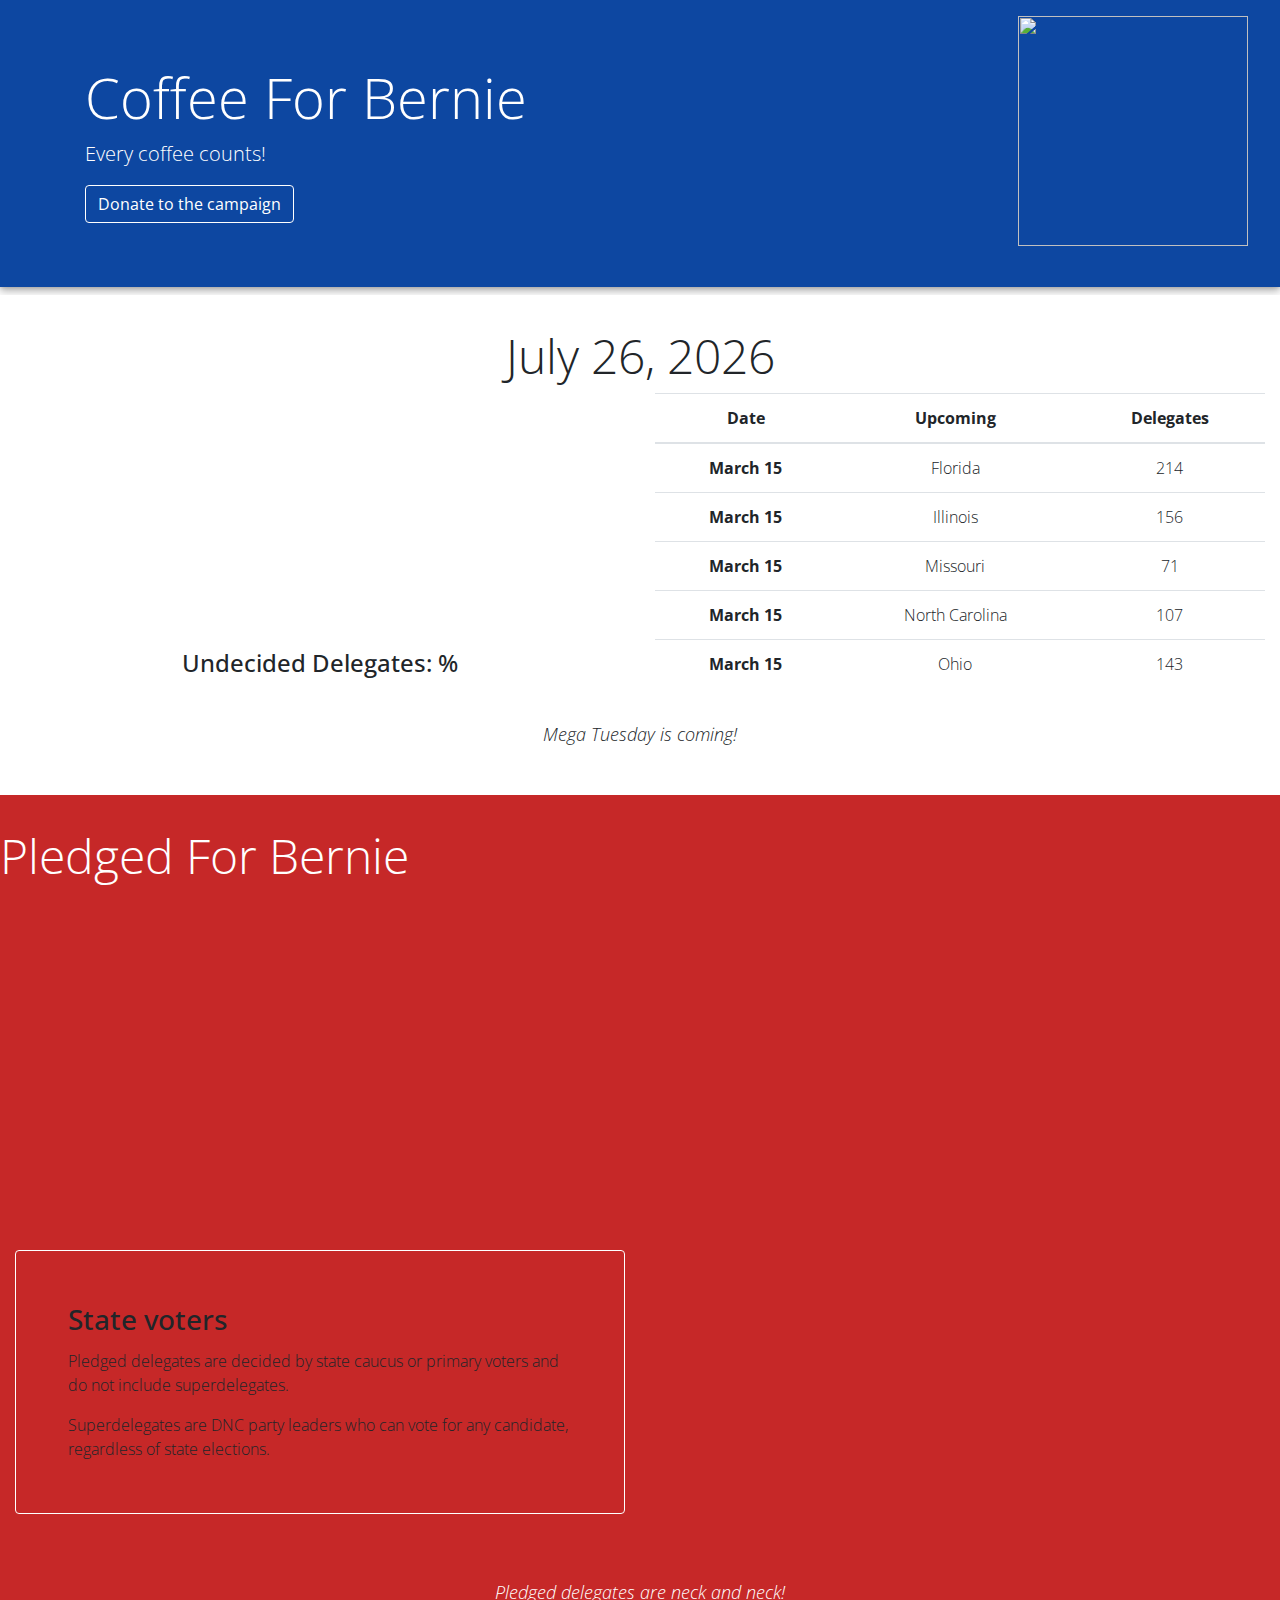
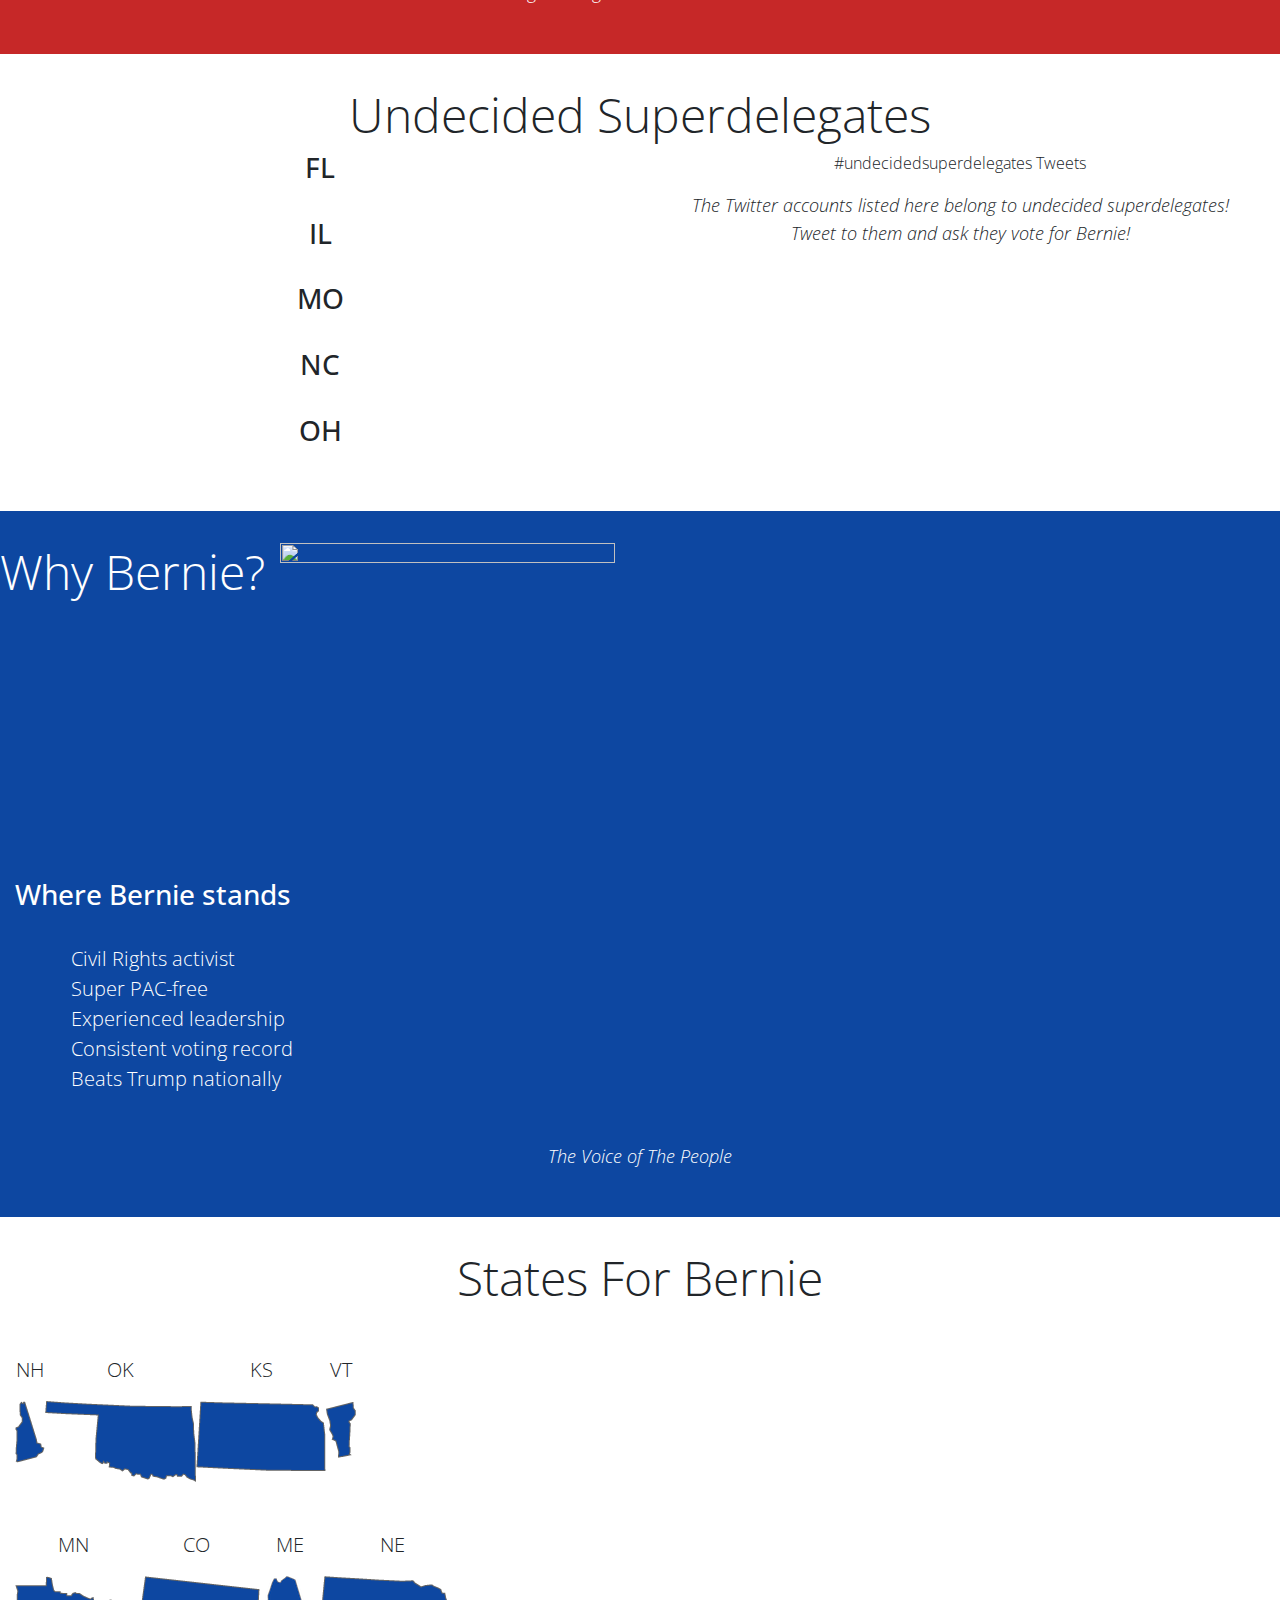
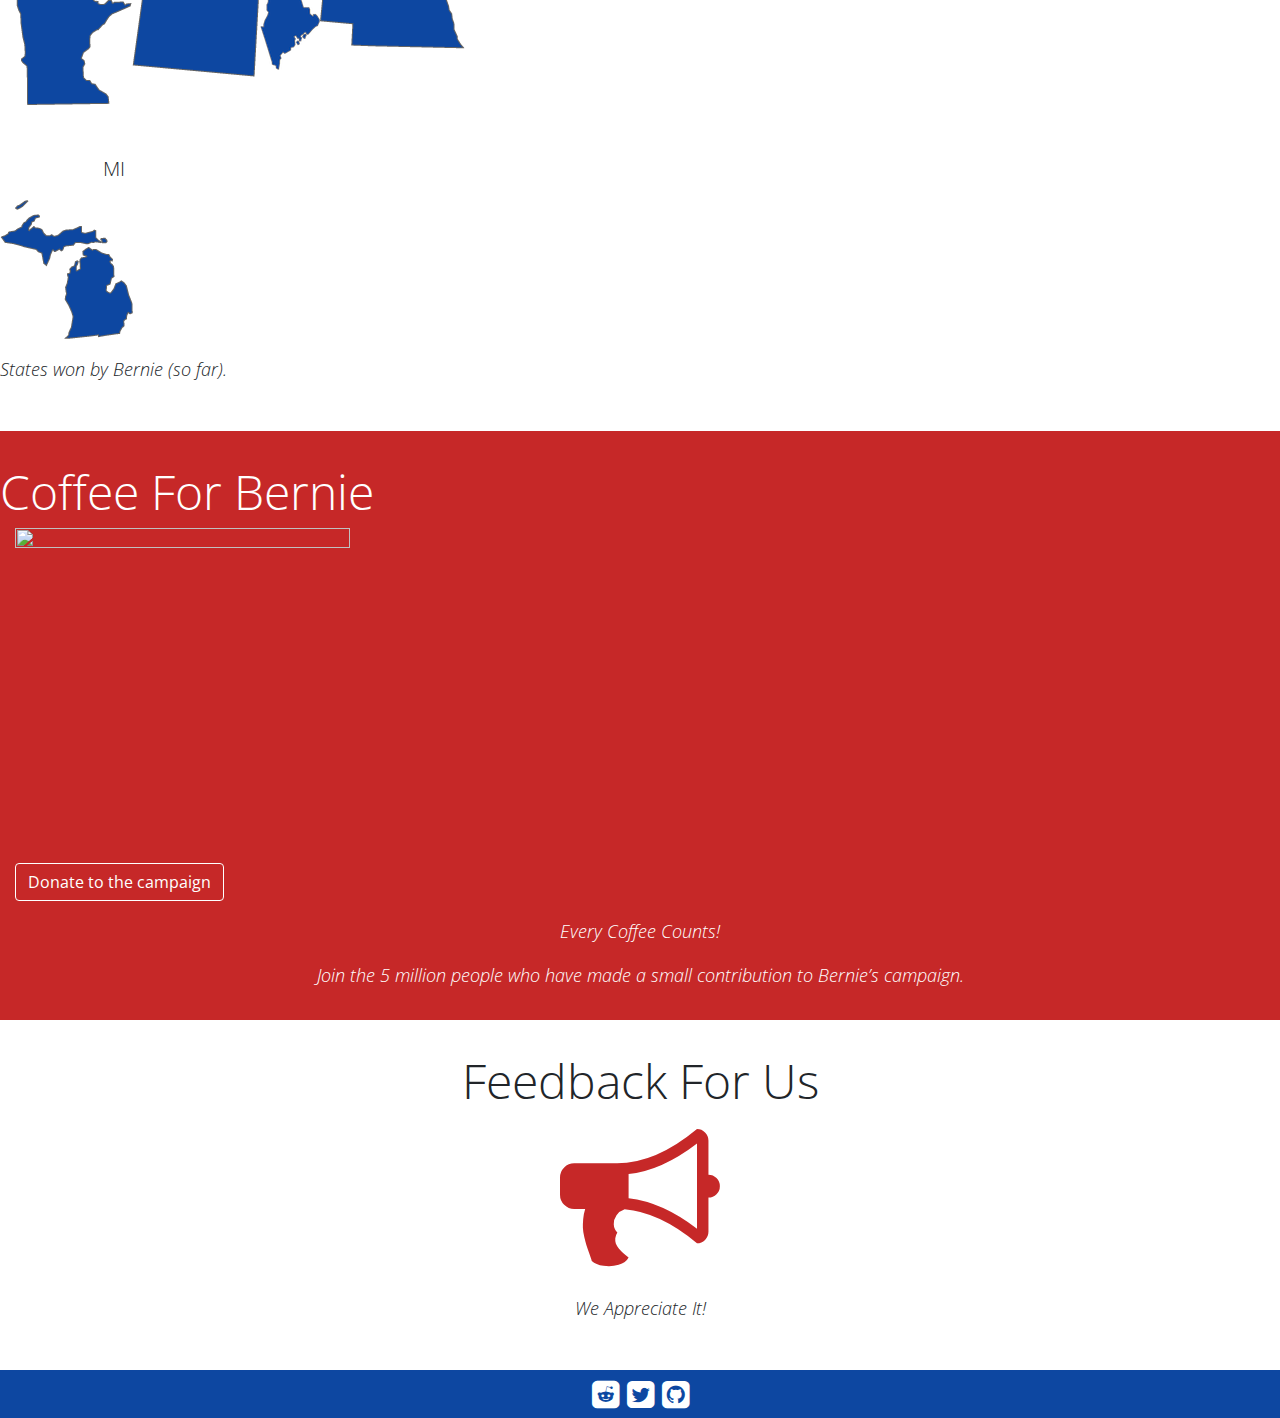
==== commit 77064436: "Cleaned up a couple more minor issues." ====
--- a/index.html
+++ b/index.html
@@ -1 +1 @@
-<!DOCTYPE html><html lang="en" prefix="og: http://ogp.me/ns#"><head> <meta charset="utf-8"> <meta name="viewport" content="width=device-width, initial-scale=1.0, maximum-scale=1.0"/> <meta http-equiv="x-ua-compatible" content="ie=edge"> <title>Coffee For Bernie</title> <meta name="description" content="Every coffee counts! Support Sen. Bernie Sanders for President."> <link rel="canonical" href="https://coffeeforbernie.github.io/"> <link rel="dns=prefetch" href="//cdnjs.cloudflare.com"> <link rel="dns-prefetch" href="//fonts.gstatic.com"> <link href='//fonts.googleapis.com/css?family=Open+Sans:300,700' rel='stylesheet' type='text/css'> <link rel="stylesheet" href="//cdnjs.cloudflare.com/ajax/libs/font-awesome/4.5.0/css/font-awesome.min.css"> <link rel="stylesheet" href="//cdnjs.cloudflare.com/ajax/libs/twitter-bootstrap/4.0.0-alpha.2/css/bootstrap.min.css"> <link rel="stylesheet" href="css/theme.css"> <link rel="dns-prefetch" href="//go.berniesanders.com"> <link rel="dns-prefetch" href="//twitter.com"> <meta property="og:image" content="//coffeeforbernie.github.io/img/berniecard.png"> <meta property="og:url" content="index.html"> <meta property="og:type" content="website"> <meta name="twitter:card" content="summary_large_image"> <meta name="twitter:site" content="coffeeforbernie"> <link rel="apple-touch-icon" sizes="57x57" href="img/favicons/apple-touch-icon-57x57.png"> <link rel="apple-touch-icon" sizes="60x60" href="img/favicons/apple-touch-icon-60x60.png"> <link rel="apple-touch-icon" sizes="72x72" href="img/favicons/apple-touch-icon-72x72.png"> <link rel="apple-touch-icon" sizes="76x76" href="img/favicons/apple-touch-icon-76x76.png"> <link rel="apple-touch-icon" sizes="114x114" href="img/favicons/apple-touch-icon-114x114.png"> <link rel="apple-touch-icon" sizes="120x120" href="img/favicons/apple-touch-icon-120x120.png"> <link rel="apple-touch-icon" sizes="144x144" href="img/favicons/apple-touch-icon-144x144.png"> <link rel="apple-touch-icon" sizes="152x152" href="img/favicons/apple-touch-icon-152x152.png"> <link rel="apple-touch-icon" sizes="180x180" href="img/favicons/apple-touch-icon-180x180.png"> <link rel="icon" type="image/png" href="img/favicons/favicon-32x32.png" sizes="32x32"> <link rel="icon" type="image/png" href="img/favicons/favicon-194x194.png" sizes="194x194"> <link rel="icon" type="image/png" href="img/favicons/favicon-96x96.png" sizes="96x96"> <link rel="icon" type="image/png" href="img/favicons/android-chrome-192x192.png" sizes="192x192"> <link rel="icon" type="image/png" href="img/favicons/favicon-16x16.png" sizes="16x16"> <link rel="manifest" href="img/favicons/manifest.json"> <link rel="mask-icon" href="img/favicons/safari-pinned-tab.svg"> <link rel="shortcut icon" href="img/favicons/favicon.ico"> <meta name="msapplication-TileColor" content="#0d47a1"> <meta name="msapplication-TileImage" content="/img/favicons/mstile-144x144.png"> <meta name="msapplication-config" content="/img/favicons/browserconfig.xml"> <meta name="theme-color" content="#ffffff"> <script>(function(i,s,o,g,r,a,m){i['GoogleAnalyticsObject']=r;i[r]=i[r]||function(){(i[r].q=i[r].q||[]).push(arguments)},i[r].l=1*new Date();a=s.createElement(o), m=s.getElementsByTagName(o)[0];a.async=1;a.src=g;m.parentNode.insertBefore(a,m)})(window,document,'script','//www.google-analytics.com/analytics.js','ga'); ga('create', 'UA-75038582-1', 'auto'); ga('send', 'pageview'); </script></head><body><div class="modal fade" id="coffeeModal" role="dialog"> <div class="modal-dialog"> <div class="modal-content"> <div class="modal-header"> <button type="button" class="close" data-dismiss="modal">&times;</button> <h4 class="modal-title">Definition</h4> </div><div class="modal-body"> <p>Coffee (n): A small donation made in support of a grassroots movement; a type of micro-donation.</p><div>Bernie can do a lot with a donation the equivalent of a cup of coffee!</div></div><div class="modal-footer"> <button type="button" class="btn btn-bern-modal" data-dismiss="modal">Close</button> </div></div></div></div><header> <div id="herojumbo" class="jumbotron jumbotron-fluid blue"> <div class="container"> <h1>Coffee For Bernie</h1> <p class="lead"> <a href="#" type="button" data-toggle="modal" data-target="#coffeeModal">Every coffee counts!</a> </p><div id="bernielogo"><img src="img/coffee.svg" width="230" height="230"></div><div id="donatejumbo"><a href="https://go.berniesanders.com" target="_blank" class="btn btn-bern-blue" role="button" data-toggle="tooltip" data-placement="bottom" title="Bernie's Official Site">Donate to the campaign</a></div></div></div></header><main> <section id="delegatecount" class="white"> <div class="container-fluid"> <h2 id="datetime" class="display-4 m-b-3"></h2> <div class="row"> <div class="col-lg-6"> <div id="revolvingchart"> <canvas id="delegates" width="auto" height="auto"></canvas> <h4 class="m-t-1">Undecided Delegates: <span id="percent"></span>%</h4> </div></div><div class="col-lg-6"> <table class="table"> <thead> <tr> <th>Date</th> <th>Upcoming</th> <th>Delegates</th> </tr></thead> <tbody> <tr> <th scope="row">March 15</th> <td>Florida</td><td>214</td></tr><tr> <th scope="row">March 15</th> <td>Illinois</td><td>156</td></tr><tr> <th scope="row">March 15</th> <td>Missouri</td><td>71</td></tr><tr> <th scope="row">March 15</th> <td>North Carolina</td><td>107</td></tr><tr> <th scope="row">March 15</th> <td>Ohio</td><td>143</td></tr></tbody> </table> </div></div><p class="note">Brace yourselves. Mega Tuesday is coming!</p></div></section> <section id="upcomingvotes" class="red"> <div class="container-fluid"> <div class="row"> <h2 class="display-4">Pledged For Bernie</h2> <div class="col-lg-6"> <div id="bar"><canvas id="delegateswon" width="auto" height="auto"></canvas></div></div><div class="col-lg-6"> <div id="delegatecard" class="card card-inverse"> <div class="card-block"> <h3 class="card-title text-xs-center">State voters</h3> <p class="card-text text-xs-center">Pledged delegates are decided by state caucus or primary voters and do not include superdelegates.</p><div class="card-text text-xs-center">Superdelegates are DNC party leaders who can vote for any candidate, regardless of state elections.</div></div></div></div></div></div><p class="note">Pledged delegates are neck and neck!</p></section> <section id="superdelegates" class="white"> <div class="container-fluid"> <div class="row"> <div class="col-sm-12"> <h2 class="display-4 m-b-3">Undecided Superdelegates</h2> </div></div><div class="row"> <div class="col-sm-6"> <div class="row"> <div class="col-sm-12"> <h3>FL</h3> <ol> <li><a href="//twitter.com/intent/tweet?screen_name=AndrewTobias&text=Please%20cast%20your%20superdelegate%20vote%20for%20%40SenSanders!%20%23undecidedsuperdelegates" class="twitter-mention-button" title="Andrew Tobias" data-size="large" data-dnt="true"></a></li><li><a href="//twitter.com/intent/tweet?screen_name=RepDWStweets&text=Please%20cast%20your%20superdelegate%20vote%20for%20%40SenSanders!%20%23undecidedsuperdelegates" class="twitter-mention-button" title="Debbie Wasserman Schultz" data-size="large" data-dnt="true"></a></li><li><a href="//twitter.com/intent/tweet?screen_name=kathyfndzrundle&text=Please%20cast%20your%20superdelegate%20vote%20for%20%40SenSanders!%20%23undecidedsuperdelegates" class="twitter-mention-button" title="Katherine Fernandez Rundle" data-size="large" data-dnt="true"></a></li></ol> </div><div class="col-sm-12"> <h3>IL</h3> <ol> <li><a href="//twitter.com/intent/tweet?screen_name=BarackObama&text=Please%20cast%20your%20superdelegate%20vote%20for%20%40SenSanders!%20%23undecidedsuperdelegates" class="twitter-mention-button" title="Barack Obama" data-size="large" data-dnt="true"></a></li><li><a href="//twitter.com/intent/tweet?screen_name=RepLipinski&text=Please%20cast%20your%20superdelegate%20vote%20for%20%40SenSanders!%20%23undecidedsuperdelegates" class="twitter-mention-button" title="Dan Lipinski" data-size="large" data-dnt="true"></a></li><li><a href="//twitter.com/intent/tweet?screen_name=senirismartinez&text=Please%20cast%20your%20superdelegate%20vote%20for%20%40SenSanders!%20%23undecidedsuperdelegates" class="twitter-mention-button" title="Iris Martinez" data-size="large" data-dnt="true"></a></li></ol> </div><div class="col-sm-12"> <h3>MO</h3> <ol> <li><a href="//twitter.com/intent/tweet?screen_name=roytemple&text=Please%20cast%20your%20superdelegate%20vote%20for%20%40SenSanders!%20%23undecidedsuperdelegates" class="twitter-mention-button" title="Roy Temple" data-size="large" data-dnt="true"></a></li></ol> </div><div class="col-sm-12"> <h3>NC</h3> <ol> <li><a href="//twitter.com/intent/tweet?screen_name=joycebrayboy&text=Please%20cast%20your%20superdelegate%20vote%20for%20%40SenSanders!%20%23undecidedsuperdelegates" class="twitter-mention-button" title="Joyce Brayboy" data-size="large" data-dnt="true"></a></li><li><a href="//twitter.com/intent/tweet?screen_name=patcothammeck&text=Please%20cast%20your%20superdelegate%20vote%20for%20%40SenSanders!%20%23undecidedsuperdelegates" class="twitter-mention-button" title="Pat Cotham" data-size="large" data-dnt="true"></a></li></ol> </div><div class="col-sm-12"> <h3>OH</h3> <ol> <li><a href="//twitter.com/intent/tweet?screen_name=DavidPepper&text=Please%20cast%20your%20superdelegate%20vote%20for%20%40SenSanders!%20%23undecidedsuperdelegates" class="twitter-mention-button" title="David A. Pepper" data-size="large" data-dnt="true"></a></li><li><a href="//twitter.com/intent/tweet?screen_name=rhinelana&text=Please%20cast%20your%20superdelegate%20vote%20for%20%40SenSanders!%20%23undecidedsuperdelegates" class="twitter-mention-button" title="Rhine McLin" data-size="large" data-dnt="true"></a></li></ol> </div></div></div><div class="col-sm-6"> <div class="row"> <div class="col-sm-12 text-center"> <a class="twitter-timeline" href="https://twitter.com/hashtag/undecidedsuperdelegates" data-widget-id="709237777359966208">#undecidedsuperdelegates Tweets</a> <p class="note">Tweet to undecided superdelegates!<br>Ask them to vote for Bernie!</p></div></div></div></div></div></section> <section id="whybernie" class="blue"> <div class="container-fluid"> <div class="row"> <h2 class="display-4 m-b-3"><a href="#" type="button" data-toggle="modal" data-target="#coffeeModal">Why</a> Bernie?</h2> <div class="col-sm-6"> <img src="img/bernie.svg" class="img-fluid" width="335" height="335"> </div><div class="col-sm-6"> <h3 class="text-xs-center m-t-2">Where Bernie stands</h3> <div id="votingrecord"> <ol> <li>Civil Rights activist</li><li>Super PAC-free</li><li>Experienced leadership</li><li>Consistent voting record</li><li><a href="//www.realclearpolitics.com/epolls/2016/president/us/general_election_trump_vs_sanders-5565.html">Beats Trump nationally</a></li></ol> </div></div><div class="col-sm-12"><p class="note">The Voice of The People</p></div></div></div></section> <section id="berniestates" class="white"> <div class="container-fluid"> <h2 class="display-4">States For Bernie</h2> <div id="staterowone" class="row"> <div class="col-xs-3"> <p class="state">NH</p><img src="img/stateswon/new-hampshire.png" class="img-fluid" alt="Bernie wins New Hampshire" width="30" height="62"> </div><div class="col-xs-3"> <p class="state">OK</p><img src="img/stateswon/oklahoma.png" class="img-fluid" alt="Bernie wins Oklahoma" width="151" height="81"> </div><div class="col-xs-3"> <p class="state">KS</p><img src="img/stateswon/kansas.png" class="img-fluid" alt="Bernie wins Kansas" width="130" height="71"> </div><div class="col-xs-3"> <p class="state">VT</p><img src="img/stateswon/vermont.png" class="img-fluid" alt="Bernie wins Vermont" width="30" height="57"> </div></div><div id="staterowtwo" class="row"> <div class="col-xs-3"> <p class="state">MN</p><img src="img/stateswon/minnesota.png" class="img-fluid" alt="Bernie wins Minnesota" width="117" height="130"> </div><div class="col-xs-3"> <p class="state">CO</p><img src="img/stateswon/colorado.png" class="img-fluid" alt="Bernie wins Colorado" width="128" height="101"> </div><div class="col-xs-3"> <p class="state">ME</p><img src="img/stateswon/maine.png" class="img-fluid" alt="Bernie wins Maine" width="60" height="94"> </div><div class="col-xs-3"> <p class="state">NE</p><img src="img/stateswon/nebraska.png" class="img-fluid" alt="Bernie wins Nebraska" width="145" height="73"> </div></div><div id="staterowthree" class="row"> <div class="col-xs-12"> <p class="state">MI</p><img src="img/stateswon/michigan.png" class="img-fluid" alt="Bernie wins Michigan" width="133" height="139"> <p class="note">States won by Bernie (so far).</p></div></div></div></section> <section id="donate" class="red"> <div class="container-fluid"> <div class="row"> <h2 class="display-4 m-b-3">Coffee For Bernie</h2> <div class="col-sm-12"> <img src="img/coffee.svg" class="img-fluid" width="335" height="335"> <div id="calltoaction" class="text-xs-center m-t-3"><a href="//go.berniesanders.com" target="_blank" class="btn btn-bern-red" data-toggle="tooltip" data-placement="top" title="Bernie's Official Site">Donate to the campaign</a></div><div class="note"><a href="#" type="button" data-toggle="modal" data-target="#coffeeModal">Every Coffee Counts!</a></div><div class="note m-t-0">Join the 5 million people who have made a small contribution to Bernie’s campaign.</div></div></div></div></section> <section id="contact" class="white"> <div class="container-fluid"> <div class="row"> <div class="col-sm-12"> <h2 class="display-4 m-b-3">Feedback For Us</h2> <a class="typeform-share link" href="https://coffeeberns.typeform.com/to/U0Kvd2" data-mode="1" target="_blank"><i class="fa fa-bullhorn"></i></a> <p class="note">We Appreciate It!</p></div></div></div></section></main><footer> <div id="footer" class="container-fluid blue"> <div class="row"> <div class="col-sm-12"> <div class="social"> <a href="//reddit.com/u/coffeeforbernie" target="_blank"><i class="fa fa-reddit-square"></i></a> <a href="//twitter.com/coffeeforbernie" target="_blank"><i class="fa fa-twitter-square"></i></a> <a href="//github.com/coffeeforbernie/coffeeforbernie.github.io" target="_blank"><i class="fa fa-github-square"></i></a> </div></div></div></div></footer><script>(function(){var qs,js,q,s,d=document,gi=d.getElementById,ce=d.createElement,gt=d.getElementsByTagName,id='typef_orm',b='https://s3-eu-west-1.amazonaws.com/share.typeform.com/';if(!gi.call(d,id)){js=ce.call(d,'script');js.id=id;js.src=b+'share.js';q=gt.call(d,'script')[0];q.parentNode.insertBefore(js,q)}})()</script><script src="//cdnjs.cloudflare.com/ajax/libs/Chart.js/1.0.2/Chart.min.js"></script><script src="js/functions.min.js"></script><script src="//cdnjs.cloudflare.com/ajax/libs/jquery/2.2.1/jquery.min.js"></script><script src="//cdnjs.cloudflare.com/ajax/libs/tether/1.2.0/js/tether.min.js"></script><script src="//cdnjs.cloudflare.com/ajax/libs/twitter-bootstrap/4.0.0-alpha/js/bootstrap.min.js"></script><script>$(function (){$('[data-toggle="tooltip"]').tooltip()})</script><script>!function(d,s,id){var js,fjs=d.getElementsByTagName(s)[0],p=/^http:/.test(d.location)?'http':'https';if(!d.getElementById(id)){js=d.createElement(s);js.id=id;js.src=p+'://platform.twitter.com/widgets.js';fjs.parentNode.insertBefore(js,fjs);}}(document, 'script', 'twitter-wjs');</script><script>(function(){var qs,js,q,s,d=document,gi=d.getElementById,ce=d.createElement,gt=d.getElementsByTagName,id='typef_orm',b='https://s3-eu-west-1.amazonaws.com/share.typeform.com/';if(!gi.call(d,id)){js=ce.call(d,'script');js.id=id;js.src=b+'widget.js';q=gt.call(d,'script')[0];q.parentNode.insertBefore(js,q)}})()</script></body></html>+<!DOCTYPE html><html lang="en" prefix="og: http://ogp.me/ns#"><head> <meta charset="utf-8"> <meta name="viewport" content="width=device-width, initial-scale=1.0, maximum-scale=1.0"/> <meta http-equiv="x-ua-compatible" content="ie=edge"> <title>Coffee For Bernie</title> <meta name="description" content="Every coffee counts! Support Sen. Bernie Sanders for President."> <link rel="canonical" href="https://coffeeforbernie.github.io/"> <link rel="dns=prefetch" href="//cdnjs.cloudflare.com"> <link rel="dns-prefetch" href="//fonts.gstatic.com"> <link href='//fonts.googleapis.com/css?family=Open+Sans:300,700' rel='stylesheet' type='text/css'> <link rel="stylesheet" href="//cdnjs.cloudflare.com/ajax/libs/font-awesome/4.5.0/css/font-awesome.min.css"> <link rel="stylesheet" href="//cdnjs.cloudflare.com/ajax/libs/twitter-bootstrap/4.0.0-alpha.2/css/bootstrap.min.css"> <link rel="stylesheet" href="css/theme.css"> <link rel="dns-prefetch" href="//go.berniesanders.com"> <link rel="dns-prefetch" href="//twitter.com"> <meta property="og:image" content="//coffeeforbernie.github.io/img/berniecard.png"> <meta property="og:url" content="index.html"> <meta property="og:type" content="website"> <meta name="twitter:card" content="summary_large_image"> <meta name="twitter:site" content="coffeeforbernie"> <link rel="apple-touch-icon" sizes="57x57" href="img/favicons/apple-touch-icon-57x57.png"> <link rel="apple-touch-icon" sizes="60x60" href="img/favicons/apple-touch-icon-60x60.png"> <link rel="apple-touch-icon" sizes="72x72" href="img/favicons/apple-touch-icon-72x72.png"> <link rel="apple-touch-icon" sizes="76x76" href="img/favicons/apple-touch-icon-76x76.png"> <link rel="apple-touch-icon" sizes="114x114" href="img/favicons/apple-touch-icon-114x114.png"> <link rel="apple-touch-icon" sizes="120x120" href="img/favicons/apple-touch-icon-120x120.png"> <link rel="apple-touch-icon" sizes="144x144" href="img/favicons/apple-touch-icon-144x144.png"> <link rel="apple-touch-icon" sizes="152x152" href="img/favicons/apple-touch-icon-152x152.png"> <link rel="apple-touch-icon" sizes="180x180" href="img/favicons/apple-touch-icon-180x180.png"> <link rel="icon" type="image/png" href="img/favicons/favicon-32x32.png" sizes="32x32"> <link rel="icon" type="image/png" href="img/favicons/favicon-194x194.png" sizes="194x194"> <link rel="icon" type="image/png" href="img/favicons/favicon-96x96.png" sizes="96x96"> <link rel="icon" type="image/png" href="img/favicons/android-chrome-192x192.png" sizes="192x192"> <link rel="icon" type="image/png" href="img/favicons/favicon-16x16.png" sizes="16x16"> <link rel="manifest" href="img/favicons/manifest.json"> <link rel="mask-icon" href="img/favicons/safari-pinned-tab.svg"> <link rel="shortcut icon" href="img/favicons/favicon.ico"> <meta name="msapplication-TileColor" content="#0d47a1"> <meta name="msapplication-TileImage" content="/img/favicons/mstile-144x144.png"> <meta name="msapplication-config" content="/img/favicons/browserconfig.xml"> <meta name="theme-color" content="#ffffff"> <script>(function(i,s,o,g,r,a,m){i['GoogleAnalyticsObject']=r;i[r]=i[r]||function(){(i[r].q=i[r].q||[]).push(arguments)},i[r].l=1*new Date();a=s.createElement(o), m=s.getElementsByTagName(o)[0];a.async=1;a.src=g;m.parentNode.insertBefore(a,m)})(window,document,'script','//www.google-analytics.com/analytics.js','ga'); ga('create', 'UA-75038582-1', 'auto'); ga('send', 'pageview'); </script></head><body><div class="modal fade" id="coffeeModal" role="dialog"> <div class="modal-dialog"> <div class="modal-content"> <div class="modal-header"> <button type="button" class="close" data-dismiss="modal">&times;</button> <h4 class="modal-title">Definition</h4> </div><div class="modal-body"> <p>Coffee (n): A small donation made in support of a grassroots movement; a type of micro-donation.</p><div>Bernie can do a lot with a donation the equivalent of a cup of coffee!</div></div><div class="modal-footer"> <button type="button" class="btn btn-bern-modal" data-dismiss="modal">Close</button> </div></div></div></div><header> <div id="herojumbo" class="jumbotron jumbotron-fluid blue"> <div class="container"> <h1>Coffee For Bernie</h1> <p class="lead"> <a href="#" type="button" data-toggle="modal" data-target="#coffeeModal">Every coffee counts!</a> </p><div id="bernielogo"><img src="img/coffee.svg" width="230" height="230"></div><div id="donatejumbo"><a href="https://go.berniesanders.com" target="_blank" class="btn btn-bern-blue" role="button" data-toggle="tooltip" data-placement="bottom" title="Bernie's Official Site">Donate to the campaign</a></div></div></div></header><main> <section id="delegatecount" class="white"> <div class="container-fluid"> <h2 id="datetime" class="display-4 m-b-3"></h2> <div class="row"> <div class="col-lg-6"> <div id="revolvingchart"> <canvas id="delegates" width="auto" height="auto"></canvas> <h4 class="m-t-1">Undecided Delegates: <span id="percent"></span>%</h4> </div></div><div class="col-lg-6"> <table class="table"> <thead> <tr> <th>Date</th> <th>Upcoming</th> <th>Delegates</th> </tr></thead> <tbody> <tr> <th scope="row">March 15</th> <td>Florida</td><td>214</td></tr><tr> <th scope="row">March 15</th> <td>Illinois</td><td>156</td></tr><tr> <th scope="row">March 15</th> <td>Missouri</td><td>71</td></tr><tr> <th scope="row">March 15</th> <td>North Carolina</td><td>107</td></tr><tr> <th scope="row">March 15</th> <td>Ohio</td><td>143</td></tr></tbody> </table> </div></div><p class="note">Mega Tuesday is coming!</p></div></section> <section id="upcomingvotes" class="red"> <div class="container-fluid"> <div class="row"> <h2 class="display-4">Pledged For Bernie</h2> <div class="col-lg-6"> <div id="bar"><canvas id="delegateswon" width="auto" height="auto"></canvas></div></div><div class="col-lg-6"> <div id="delegatecard" class="card card-inverse"> <div class="card-block"> <h3 class="card-title text-xs-center">State voters</h3> <p class="card-text text-xs-center">Pledged delegates are decided by state caucus or primary voters and do not include superdelegates.</p><div class="card-text text-xs-center">Superdelegates are DNC party leaders who can vote for any candidate, regardless of state elections.</div></div></div></div></div></div><p class="note">Pledged delegates are neck and neck!</p></section> <section id="superdelegates" class="white"> <div class="container-fluid"> <div class="row"> <div class="col-sm-12"> <h2 class="display-4 m-b-3">Undecided Superdelegates</h2> </div></div><div class="row"> <div class="col-sm-6"> <div class="row"> <div class="col-sm-12"> <h3>FL</h3> <ol> <li><a href="//twitter.com/intent/tweet?screen_name=AndrewTobias&text=Please%20cast%20your%20superdelegate%20vote%20for%20%40SenSanders!%20%23undecidedsuperdelegates" class="twitter-mention-button" title="Andrew Tobias" data-size="large" data-dnt="true"></a></li><li><a href="//twitter.com/intent/tweet?screen_name=RepDWStweets&text=Please%20cast%20your%20superdelegate%20vote%20for%20%40SenSanders!%20%23undecidedsuperdelegates" class="twitter-mention-button" title="Debbie Wasserman Schultz" data-size="large" data-dnt="true"></a></li><li><a href="//twitter.com/intent/tweet?screen_name=kathyfndzrundle&text=Please%20cast%20your%20superdelegate%20vote%20for%20%40SenSanders!%20%23undecidedsuperdelegates" class="twitter-mention-button" title="Katherine Fernandez Rundle" data-size="large" data-dnt="true"></a></li></ol> </div><div class="col-sm-12"> <h3>IL</h3> <ol> <li><a href="//twitter.com/intent/tweet?screen_name=BarackObama&text=Please%20cast%20your%20superdelegate%20vote%20for%20%40SenSanders!%20%23undecidedsuperdelegates" class="twitter-mention-button" title="Barack Obama" data-size="large" data-dnt="true"></a></li><li><a href="//twitter.com/intent/tweet?screen_name=RepLipinski&text=Please%20cast%20your%20superdelegate%20vote%20for%20%40SenSanders!%20%23undecidedsuperdelegates" class="twitter-mention-button" title="Dan Lipinski" data-size="large" data-dnt="true"></a></li><li><a href="//twitter.com/intent/tweet?screen_name=senirismartinez&text=Please%20cast%20your%20superdelegate%20vote%20for%20%40SenSanders!%20%23undecidedsuperdelegates" class="twitter-mention-button" title="Iris Martinez" data-size="large" data-dnt="true"></a></li></ol> </div><div class="col-sm-12"> <h3>MO</h3> <ol> <li><a href="//twitter.com/intent/tweet?screen_name=roytemple&text=Please%20cast%20your%20superdelegate%20vote%20for%20%40SenSanders!%20%23undecidedsuperdelegates" class="twitter-mention-button" title="Roy Temple" data-size="large" data-dnt="true"></a></li></ol> </div><div class="col-sm-12"> <h3>NC</h3> <ol> <li><a href="//twitter.com/intent/tweet?screen_name=joycebrayboy&text=Please%20cast%20your%20superdelegate%20vote%20for%20%40SenSanders!%20%23undecidedsuperdelegates" class="twitter-mention-button" title="Joyce Brayboy" data-size="large" data-dnt="true"></a></li><li><a href="//twitter.com/intent/tweet?screen_name=patcothammeck&text=Please%20cast%20your%20superdelegate%20vote%20for%20%40SenSanders!%20%23undecidedsuperdelegates" class="twitter-mention-button" title="Pat Cotham" data-size="large" data-dnt="true"></a></li></ol> </div><div class="col-sm-12"> <h3>OH</h3> <ol> <li><a href="//twitter.com/intent/tweet?screen_name=DavidPepper&text=Please%20cast%20your%20superdelegate%20vote%20for%20%40SenSanders!%20%23undecidedsuperdelegates" class="twitter-mention-button" title="David A. Pepper" data-size="large" data-dnt="true"></a></li><li><a href="//twitter.com/intent/tweet?screen_name=rhinelana&text=Please%20cast%20your%20superdelegate%20vote%20for%20%40SenSanders!%20%23undecidedsuperdelegates" class="twitter-mention-button" title="Rhine McLin" data-size="large" data-dnt="true"></a></li></ol> </div></div></div><div class="col-sm-6"> <div class="row"> <div class="col-sm-12 text-center"> <a class="twitter-timeline" href="https://twitter.com/hashtag/undecidedsuperdelegates" data-widget-id="709237777359966208">#undecidedsuperdelegates Tweets</a> <p class="note">The Twitter accounts listed here belong to undecided superdelegates!<br>Tweet to them and ask they vote for Bernie!</p></div></div></div></div></div></section> <section id="whybernie" class="blue"> <div class="container-fluid"> <div class="row"> <h2 class="display-4 m-b-3"><a href="#" type="button" data-toggle="modal" data-target="#coffeeModal">Why</a> Bernie?</h2> <div class="col-sm-6"> <img src="img/bernie.svg" class="img-fluid" width="335" height="335"> </div><div class="col-sm-6"> <h3 class="text-xs-center m-t-2">Where Bernie stands</h3> <div id="votingrecord"> <ol> <li>Civil Rights activist</li><li>Super PAC-free</li><li>Experienced leadership</li><li>Consistent voting record</li><li><a href="//www.realclearpolitics.com/epolls/2016/president/us/general_election_trump_vs_sanders-5565.html">Beats Trump nationally</a></li></ol> </div></div><div class="col-sm-12"><p class="note">The Voice of The People</p></div></div></div></section> <section id="berniestates" class="white"> <div class="container-fluid"> <h2 class="display-4">States For Bernie</h2> <div id="staterowone" class="row"> <div class="col-xs-3"> <p class="state">NH</p><img src="img/stateswon/new-hampshire.png" class="img-fluid" alt="Bernie wins New Hampshire" width="30" height="62"> </div><div class="col-xs-3"> <p class="state">OK</p><img src="img/stateswon/oklahoma.png" class="img-fluid" alt="Bernie wins Oklahoma" width="151" height="81"> </div><div class="col-xs-3"> <p class="state">KS</p><img src="img/stateswon/kansas.png" class="img-fluid" alt="Bernie wins Kansas" width="130" height="71"> </div><div class="col-xs-3"> <p class="state">VT</p><img src="img/stateswon/vermont.png" class="img-fluid" alt="Bernie wins Vermont" width="30" height="57"> </div></div><div id="staterowtwo" class="row"> <div class="col-xs-3"> <p class="state">MN</p><img src="img/stateswon/minnesota.png" class="img-fluid" alt="Bernie wins Minnesota" width="117" height="130"> </div><div class="col-xs-3"> <p class="state">CO</p><img src="img/stateswon/colorado.png" class="img-fluid" alt="Bernie wins Colorado" width="128" height="101"> </div><div class="col-xs-3"> <p class="state">ME</p><img src="img/stateswon/maine.png" class="img-fluid" alt="Bernie wins Maine" width="60" height="94"> </div><div class="col-xs-3"> <p class="state">NE</p><img src="img/stateswon/nebraska.png" class="img-fluid" alt="Bernie wins Nebraska" width="145" height="73"> </div></div><div id="staterowthree" class="row"> <div class="col-xs-12"> <p class="state">MI</p><img src="img/stateswon/michigan.png" class="img-fluid" alt="Bernie wins Michigan" width="133" height="139"> <p class="note">States won by Bernie (so far).</p></div></div></div></section> <section id="donate" class="red"> <div class="container-fluid"> <div class="row"> <h2 class="display-4 m-b-3">Coffee For Bernie</h2> <div class="col-sm-12"> <img src="img/coffee.svg" class="img-fluid" width="335" height="335"> <div id="calltoaction" class="text-xs-center m-t-3"><a href="//go.berniesanders.com" target="_blank" class="btn btn-bern-red" data-toggle="tooltip" data-placement="top" title="Bernie's Official Site">Donate to the campaign</a></div><div class="note"><a href="#" type="button" data-toggle="modal" data-target="#coffeeModal">Every Coffee Counts!</a></div><div class="note m-t-0">Join the 5 million people who have made a small contribution to Bernie’s campaign.</div></div></div></div></section> <section id="contact" class="white"> <div class="container-fluid"> <div class="row"> <div class="col-sm-12"> <h2 class="display-4 m-b-3">Feedback For Us</h2> <a class="typeform-share link" href="https://coffeeberns.typeform.com/to/U0Kvd2" data-mode="1" target="_blank"><i class="fa fa-bullhorn"></i></a> <p class="note">We Appreciate It!</p></div></div></div></section></main><footer> <div id="footer" class="container-fluid blue"> <div class="row"> <div class="col-sm-12"> <div class="social"> <a href="//reddit.com/u/coffeeforbernie" target="_blank"><i class="fa fa-reddit-square"></i></a> <a href="//twitter.com/coffeeforbernie" target="_blank"><i class="fa fa-twitter-square"></i></a> <a href="//github.com/coffeeforbernie/coffeeforbernie.github.io" target="_blank"><i class="fa fa-github-square"></i></a> </div></div></div></div></footer><script>(function(){var qs,js,q,s,d=document,gi=d.getElementById,ce=d.createElement,gt=d.getElementsByTagName,id='typef_orm',b='https://s3-eu-west-1.amazonaws.com/share.typeform.com/';if(!gi.call(d,id)){js=ce.call(d,'script');js.id=id;js.src=b+'share.js';q=gt.call(d,'script')[0];q.parentNode.insertBefore(js,q)}})()</script><script src="//cdnjs.cloudflare.com/ajax/libs/Chart.js/1.0.2/Chart.min.js"></script><script src="js/functions.min.js"></script><script src="//cdnjs.cloudflare.com/ajax/libs/jquery/2.2.1/jquery.min.js"></script><script src="//cdnjs.cloudflare.com/ajax/libs/tether/1.2.0/js/tether.min.js"></script><script src="//cdnjs.cloudflare.com/ajax/libs/twitter-bootstrap/4.0.0-alpha/js/bootstrap.min.js"></script><script>$(function (){$('[data-toggle="tooltip"]').tooltip()})</script><script>!function(d,s,id){var js,fjs=d.getElementsByTagName(s)[0],p=/^http:/.test(d.location)?'http':'https';if(!d.getElementById(id)){js=d.createElement(s);js.id=id;js.src=p+'://platform.twitter.com/widgets.js';fjs.parentNode.insertBefore(js,fjs);}}(document, 'script', 'twitter-wjs');</script><script>(function(){var qs,js,q,s,d=document,gi=d.getElementById,ce=d.createElement,gt=d.getElementsByTagName,id='typef_orm',b='https://s3-eu-west-1.amazonaws.com/share.typeform.com/';if(!gi.call(d,id)){js=ce.call(d,'script');js.id=id;js.src=b+'widget.js';q=gt.call(d,'script')[0];q.parentNode.insertBefore(js,q)}})()</script></body></html>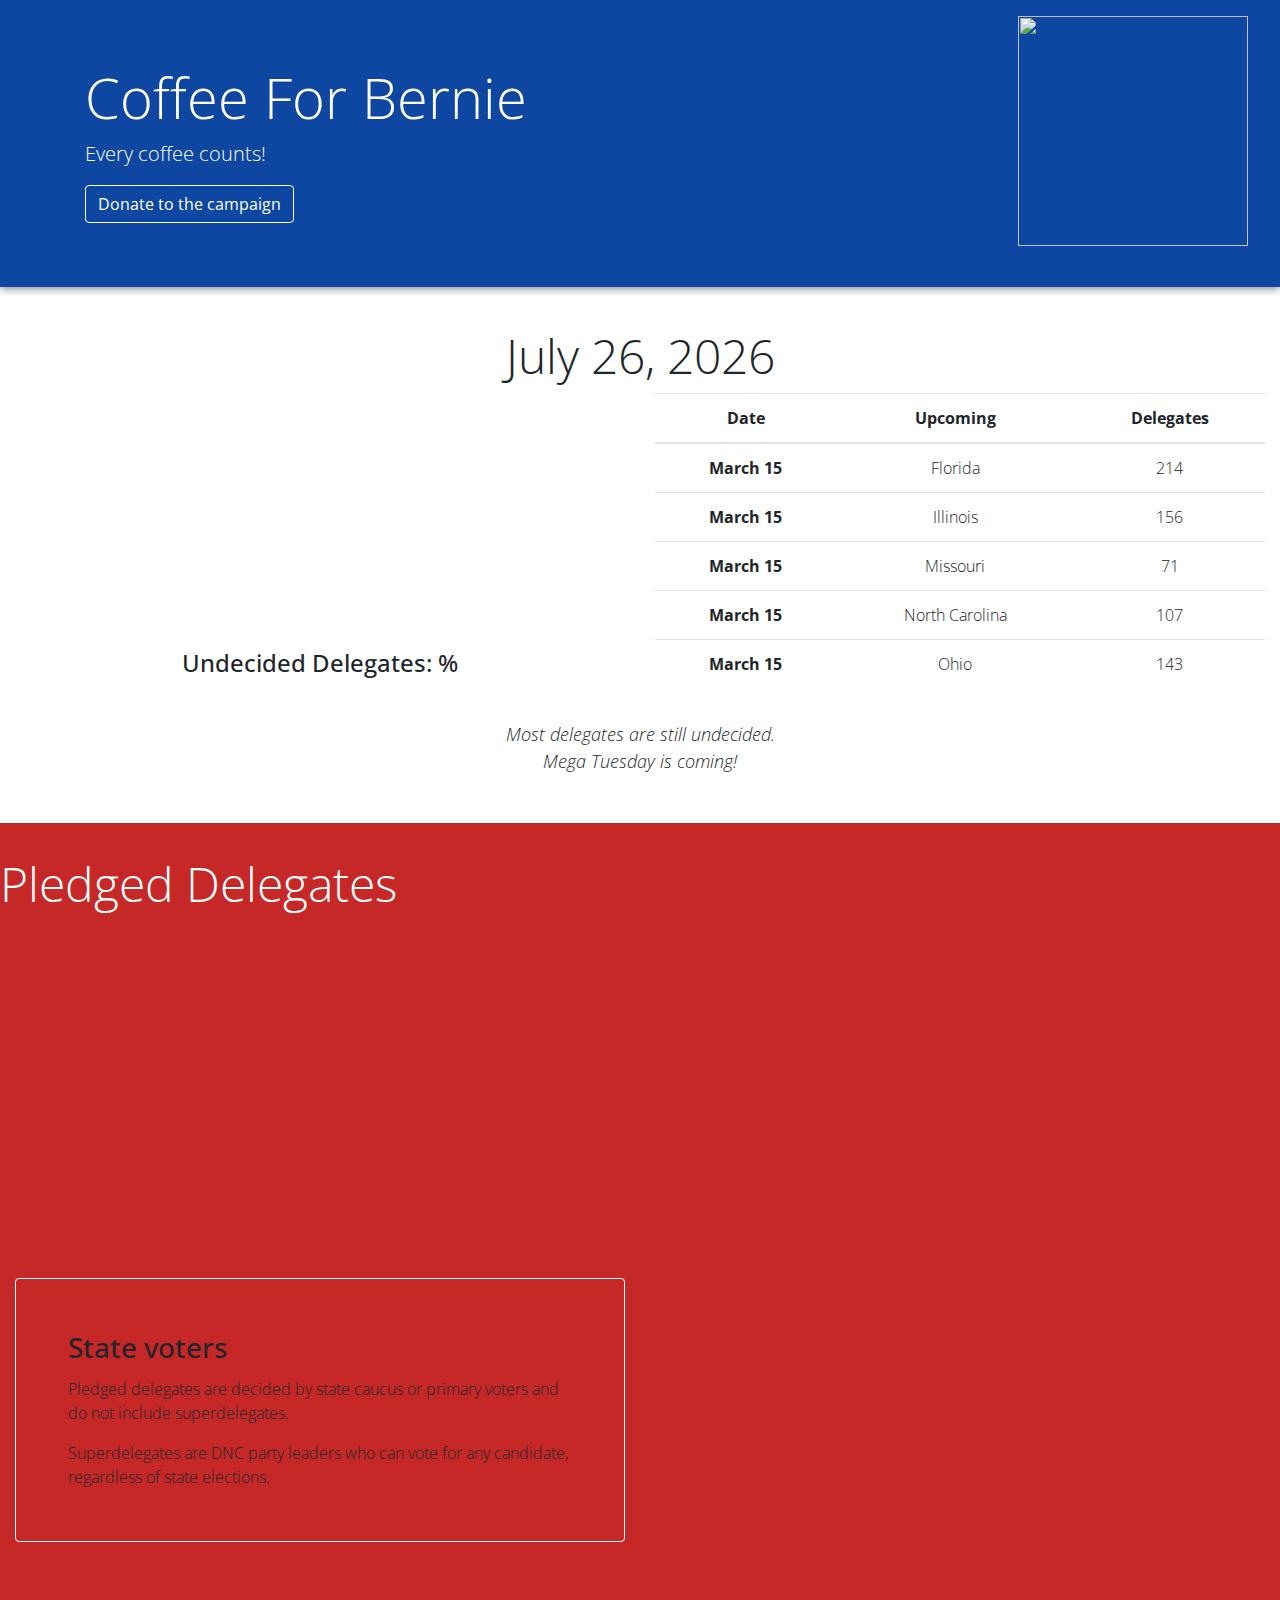
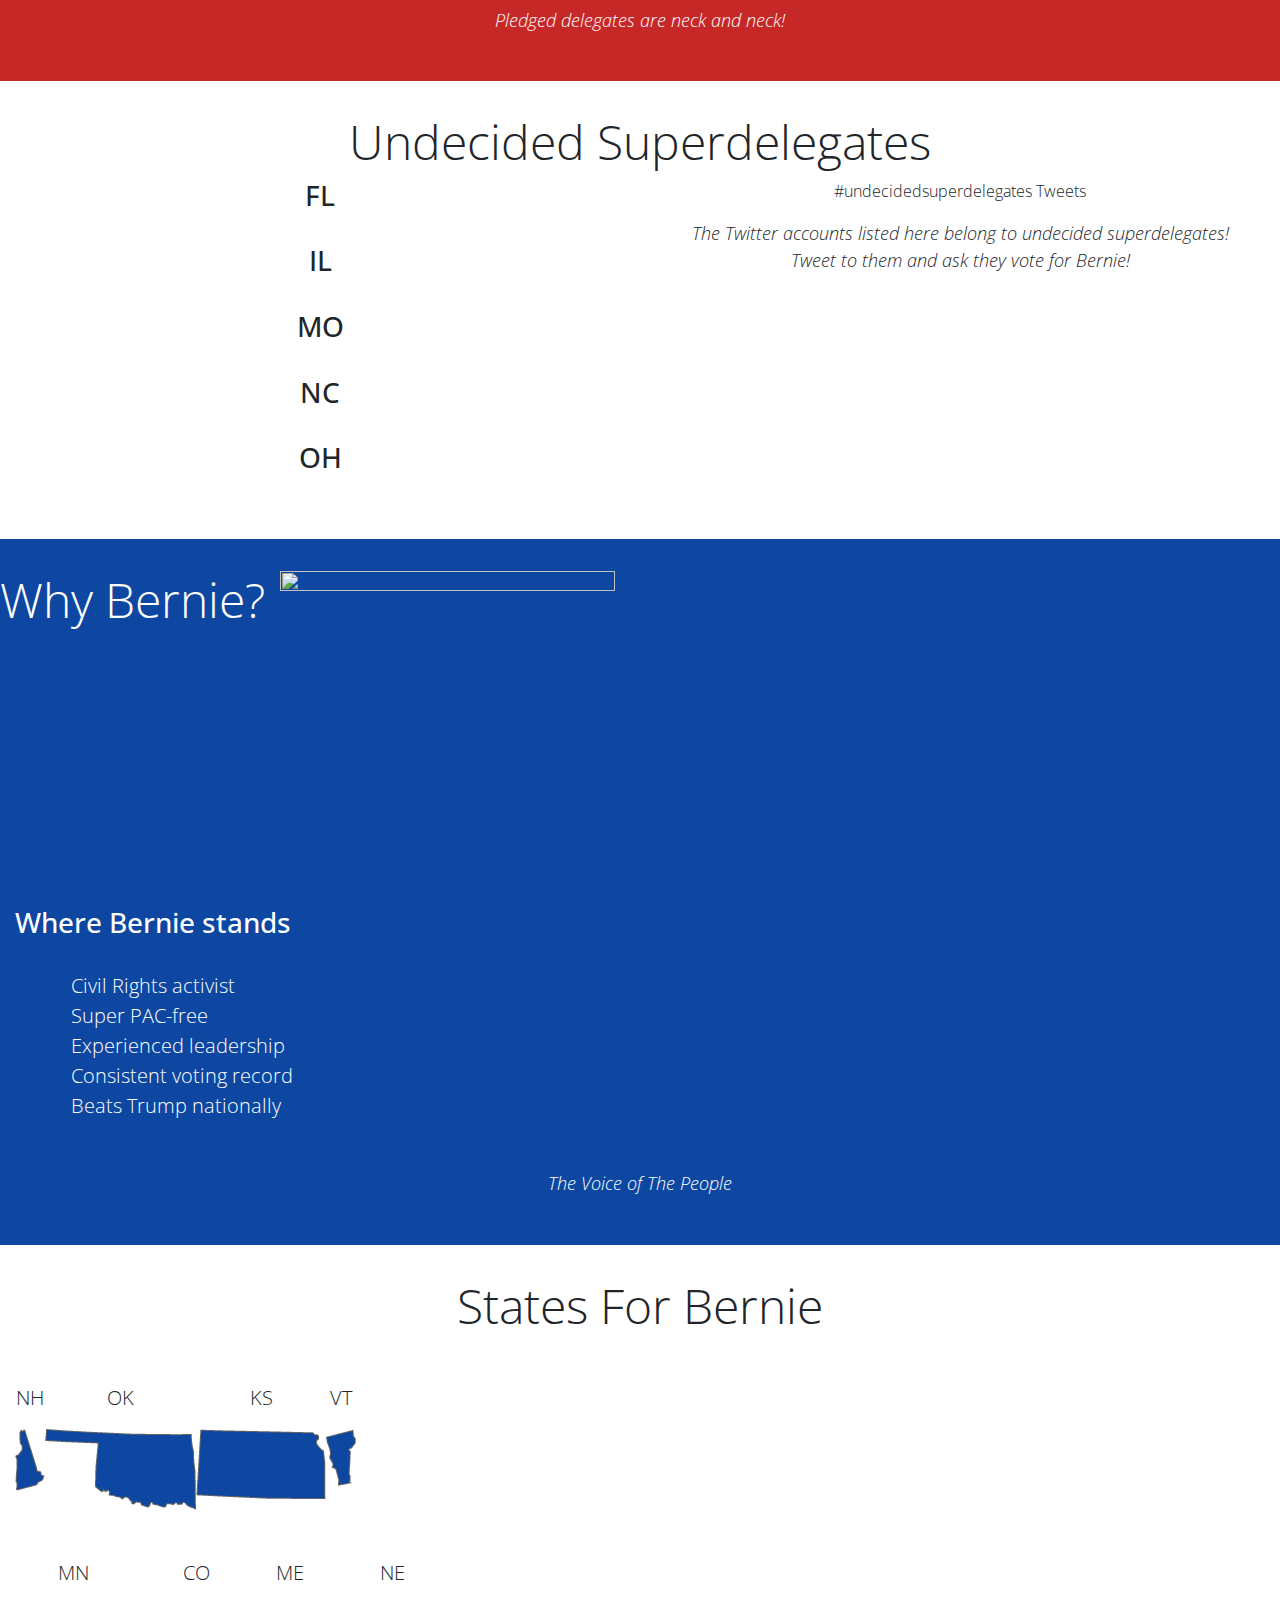
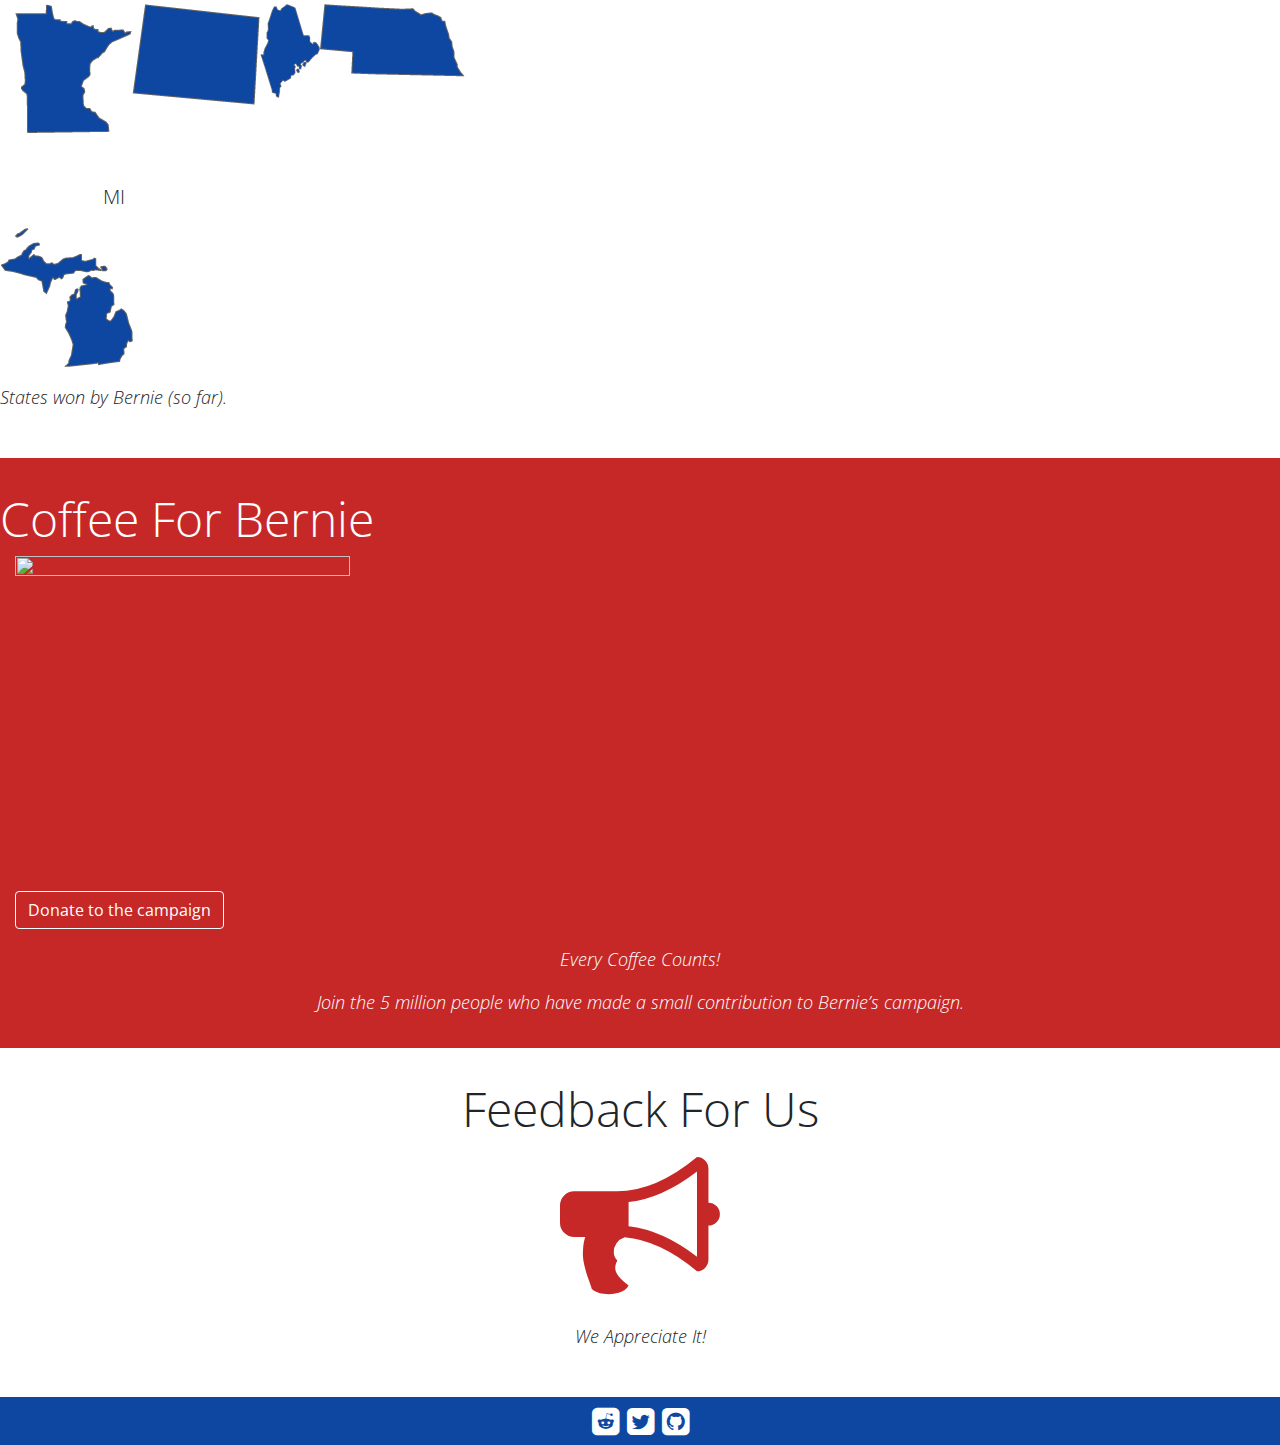
==== commit 75dc78d3: "Clarified pie chart meaning with new verbiage" ====
--- a/index.html
+++ b/index.html
@@ -1 +1 @@
-<!DOCTYPE html><html lang="en" prefix="og: http://ogp.me/ns#"><head> <meta charset="utf-8"> <meta name="viewport" content="width=device-width, initial-scale=1.0, maximum-scale=1.0"/> <meta http-equiv="x-ua-compatible" content="ie=edge"> <title>Coffee For Bernie</title> <meta name="description" content="Every coffee counts! Support Sen. Bernie Sanders for President."> <link rel="canonical" href="https://coffeeforbernie.github.io/"> <link rel="dns=prefetch" href="//cdnjs.cloudflare.com"> <link rel="dns-prefetch" href="//fonts.gstatic.com"> <link href='//fonts.googleapis.com/css?family=Open+Sans:300,700' rel='stylesheet' type='text/css'> <link rel="stylesheet" href="//cdnjs.cloudflare.com/ajax/libs/font-awesome/4.5.0/css/font-awesome.min.css"> <link rel="stylesheet" href="//cdnjs.cloudflare.com/ajax/libs/twitter-bootstrap/4.0.0-alpha.2/css/bootstrap.min.css"> <link rel="stylesheet" href="css/theme.css"> <link rel="dns-prefetch" href="//go.berniesanders.com"> <link rel="dns-prefetch" href="//twitter.com"> <meta property="og:image" content="//coffeeforbernie.github.io/img/berniecard.png"> <meta property="og:url" content="index.html"> <meta property="og:type" content="website"> <meta name="twitter:card" content="summary_large_image"> <meta name="twitter:site" content="coffeeforbernie"> <link rel="apple-touch-icon" sizes="57x57" href="img/favicons/apple-touch-icon-57x57.png"> <link rel="apple-touch-icon" sizes="60x60" href="img/favicons/apple-touch-icon-60x60.png"> <link rel="apple-touch-icon" sizes="72x72" href="img/favicons/apple-touch-icon-72x72.png"> <link rel="apple-touch-icon" sizes="76x76" href="img/favicons/apple-touch-icon-76x76.png"> <link rel="apple-touch-icon" sizes="114x114" href="img/favicons/apple-touch-icon-114x114.png"> <link rel="apple-touch-icon" sizes="120x120" href="img/favicons/apple-touch-icon-120x120.png"> <link rel="apple-touch-icon" sizes="144x144" href="img/favicons/apple-touch-icon-144x144.png"> <link rel="apple-touch-icon" sizes="152x152" href="img/favicons/apple-touch-icon-152x152.png"> <link rel="apple-touch-icon" sizes="180x180" href="img/favicons/apple-touch-icon-180x180.png"> <link rel="icon" type="image/png" href="img/favicons/favicon-32x32.png" sizes="32x32"> <link rel="icon" type="image/png" href="img/favicons/favicon-194x194.png" sizes="194x194"> <link rel="icon" type="image/png" href="img/favicons/favicon-96x96.png" sizes="96x96"> <link rel="icon" type="image/png" href="img/favicons/android-chrome-192x192.png" sizes="192x192"> <link rel="icon" type="image/png" href="img/favicons/favicon-16x16.png" sizes="16x16"> <link rel="manifest" href="img/favicons/manifest.json"> <link rel="mask-icon" href="img/favicons/safari-pinned-tab.svg"> <link rel="shortcut icon" href="img/favicons/favicon.ico"> <meta name="msapplication-TileColor" content="#0d47a1"> <meta name="msapplication-TileImage" content="/img/favicons/mstile-144x144.png"> <meta name="msapplication-config" content="/img/favicons/browserconfig.xml"> <meta name="theme-color" content="#ffffff"> <script>(function(i,s,o,g,r,a,m){i['GoogleAnalyticsObject']=r;i[r]=i[r]||function(){(i[r].q=i[r].q||[]).push(arguments)},i[r].l=1*new Date();a=s.createElement(o), m=s.getElementsByTagName(o)[0];a.async=1;a.src=g;m.parentNode.insertBefore(a,m)})(window,document,'script','//www.google-analytics.com/analytics.js','ga'); ga('create', 'UA-75038582-1', 'auto'); ga('send', 'pageview'); </script></head><body><div class="modal fade" id="coffeeModal" role="dialog"> <div class="modal-dialog"> <div class="modal-content"> <div class="modal-header"> <button type="button" class="close" data-dismiss="modal">&times;</button> <h4 class="modal-title">Definition</h4> </div><div class="modal-body"> <p>Coffee (n): A small donation made in support of a grassroots movement; a type of micro-donation.</p><div>Bernie can do a lot with a donation the equivalent of a cup of coffee!</div></div><div class="modal-footer"> <button type="button" class="btn btn-bern-modal" data-dismiss="modal">Close</button> </div></div></div></div><header> <div id="herojumbo" class="jumbotron jumbotron-fluid blue"> <div class="container"> <h1>Coffee For Bernie</h1> <p class="lead"> <a href="#" type="button" data-toggle="modal" data-target="#coffeeModal">Every coffee counts!</a> </p><div id="bernielogo"><img src="img/coffee.svg" width="230" height="230"></div><div id="donatejumbo"><a href="https://go.berniesanders.com" target="_blank" class="btn btn-bern-blue" role="button" data-toggle="tooltip" data-placement="bottom" title="Bernie's Official Site">Donate to the campaign</a></div></div></div></header><main> <section id="delegatecount" class="white"> <div class="container-fluid"> <h2 id="datetime" class="display-4 m-b-3"></h2> <div class="row"> <div class="col-lg-6"> <div id="revolvingchart"> <canvas id="delegates" width="auto" height="auto"></canvas> <h4 class="m-t-1">Undecided Delegates: <span id="percent"></span>%</h4> </div></div><div class="col-lg-6"> <table class="table"> <thead> <tr> <th>Date</th> <th>Upcoming</th> <th>Delegates</th> </tr></thead> <tbody> <tr> <th scope="row">March 15</th> <td>Florida</td><td>214</td></tr><tr> <th scope="row">March 15</th> <td>Illinois</td><td>156</td></tr><tr> <th scope="row">March 15</th> <td>Missouri</td><td>71</td></tr><tr> <th scope="row">March 15</th> <td>North Carolina</td><td>107</td></tr><tr> <th scope="row">March 15</th> <td>Ohio</td><td>143</td></tr></tbody> </table> </div></div><p class="note">Mega Tuesday is coming!</p></div></section> <section id="upcomingvotes" class="red"> <div class="container-fluid"> <div class="row"> <h2 class="display-4">Pledged For Bernie</h2> <div class="col-lg-6"> <div id="bar"><canvas id="delegateswon" width="auto" height="auto"></canvas></div></div><div class="col-lg-6"> <div id="delegatecard" class="card card-inverse"> <div class="card-block"> <h3 class="card-title text-xs-center">State voters</h3> <p class="card-text text-xs-center">Pledged delegates are decided by state caucus or primary voters and do not include superdelegates.</p><div class="card-text text-xs-center">Superdelegates are DNC party leaders who can vote for any candidate, regardless of state elections.</div></div></div></div></div></div><p class="note">Pledged delegates are neck and neck!</p></section> <section id="superdelegates" class="white"> <div class="container-fluid"> <div class="row"> <div class="col-sm-12"> <h2 class="display-4 m-b-3">Undecided Superdelegates</h2> </div></div><div class="row"> <div class="col-sm-6"> <div class="row"> <div class="col-sm-12"> <h3>FL</h3> <ol> <li><a href="//twitter.com/intent/tweet?screen_name=AndrewTobias&text=Please%20cast%20your%20superdelegate%20vote%20for%20%40SenSanders!%20%23undecidedsuperdelegates" class="twitter-mention-button" title="Andrew Tobias" data-size="large" data-dnt="true"></a></li><li><a href="//twitter.com/intent/tweet?screen_name=RepDWStweets&text=Please%20cast%20your%20superdelegate%20vote%20for%20%40SenSanders!%20%23undecidedsuperdelegates" class="twitter-mention-button" title="Debbie Wasserman Schultz" data-size="large" data-dnt="true"></a></li><li><a href="//twitter.com/intent/tweet?screen_name=kathyfndzrundle&text=Please%20cast%20your%20superdelegate%20vote%20for%20%40SenSanders!%20%23undecidedsuperdelegates" class="twitter-mention-button" title="Katherine Fernandez Rundle" data-size="large" data-dnt="true"></a></li></ol> </div><div class="col-sm-12"> <h3>IL</h3> <ol> <li><a href="//twitter.com/intent/tweet?screen_name=BarackObama&text=Please%20cast%20your%20superdelegate%20vote%20for%20%40SenSanders!%20%23undecidedsuperdelegates" class="twitter-mention-button" title="Barack Obama" data-size="large" data-dnt="true"></a></li><li><a href="//twitter.com/intent/tweet?screen_name=RepLipinski&text=Please%20cast%20your%20superdelegate%20vote%20for%20%40SenSanders!%20%23undecidedsuperdelegates" class="twitter-mention-button" title="Dan Lipinski" data-size="large" data-dnt="true"></a></li><li><a href="//twitter.com/intent/tweet?screen_name=senirismartinez&text=Please%20cast%20your%20superdelegate%20vote%20for%20%40SenSanders!%20%23undecidedsuperdelegates" class="twitter-mention-button" title="Iris Martinez" data-size="large" data-dnt="true"></a></li></ol> </div><div class="col-sm-12"> <h3>MO</h3> <ol> <li><a href="//twitter.com/intent/tweet?screen_name=roytemple&text=Please%20cast%20your%20superdelegate%20vote%20for%20%40SenSanders!%20%23undecidedsuperdelegates" class="twitter-mention-button" title="Roy Temple" data-size="large" data-dnt="true"></a></li></ol> </div><div class="col-sm-12"> <h3>NC</h3> <ol> <li><a href="//twitter.com/intent/tweet?screen_name=joycebrayboy&text=Please%20cast%20your%20superdelegate%20vote%20for%20%40SenSanders!%20%23undecidedsuperdelegates" class="twitter-mention-button" title="Joyce Brayboy" data-size="large" data-dnt="true"></a></li><li><a href="//twitter.com/intent/tweet?screen_name=patcothammeck&text=Please%20cast%20your%20superdelegate%20vote%20for%20%40SenSanders!%20%23undecidedsuperdelegates" class="twitter-mention-button" title="Pat Cotham" data-size="large" data-dnt="true"></a></li></ol> </div><div class="col-sm-12"> <h3>OH</h3> <ol> <li><a href="//twitter.com/intent/tweet?screen_name=DavidPepper&text=Please%20cast%20your%20superdelegate%20vote%20for%20%40SenSanders!%20%23undecidedsuperdelegates" class="twitter-mention-button" title="David A. Pepper" data-size="large" data-dnt="true"></a></li><li><a href="//twitter.com/intent/tweet?screen_name=rhinelana&text=Please%20cast%20your%20superdelegate%20vote%20for%20%40SenSanders!%20%23undecidedsuperdelegates" class="twitter-mention-button" title="Rhine McLin" data-size="large" data-dnt="true"></a></li></ol> </div></div></div><div class="col-sm-6"> <div class="row"> <div class="col-sm-12 text-center"> <a class="twitter-timeline" href="https://twitter.com/hashtag/undecidedsuperdelegates" data-widget-id="709237777359966208">#undecidedsuperdelegates Tweets</a> <p class="note">The Twitter accounts listed here belong to undecided superdelegates!<br>Tweet to them and ask they vote for Bernie!</p></div></div></div></div></div></section> <section id="whybernie" class="blue"> <div class="container-fluid"> <div class="row"> <h2 class="display-4 m-b-3"><a href="#" type="button" data-toggle="modal" data-target="#coffeeModal">Why</a> Bernie?</h2> <div class="col-sm-6"> <img src="img/bernie.svg" class="img-fluid" width="335" height="335"> </div><div class="col-sm-6"> <h3 class="text-xs-center m-t-2">Where Bernie stands</h3> <div id="votingrecord"> <ol> <li>Civil Rights activist</li><li>Super PAC-free</li><li>Experienced leadership</li><li>Consistent voting record</li><li><a href="//www.realclearpolitics.com/epolls/2016/president/us/general_election_trump_vs_sanders-5565.html">Beats Trump nationally</a></li></ol> </div></div><div class="col-sm-12"><p class="note">The Voice of The People</p></div></div></div></section> <section id="berniestates" class="white"> <div class="container-fluid"> <h2 class="display-4">States For Bernie</h2> <div id="staterowone" class="row"> <div class="col-xs-3"> <p class="state">NH</p><img src="img/stateswon/new-hampshire.png" class="img-fluid" alt="Bernie wins New Hampshire" width="30" height="62"> </div><div class="col-xs-3"> <p class="state">OK</p><img src="img/stateswon/oklahoma.png" class="img-fluid" alt="Bernie wins Oklahoma" width="151" height="81"> </div><div class="col-xs-3"> <p class="state">KS</p><img src="img/stateswon/kansas.png" class="img-fluid" alt="Bernie wins Kansas" width="130" height="71"> </div><div class="col-xs-3"> <p class="state">VT</p><img src="img/stateswon/vermont.png" class="img-fluid" alt="Bernie wins Vermont" width="30" height="57"> </div></div><div id="staterowtwo" class="row"> <div class="col-xs-3"> <p class="state">MN</p><img src="img/stateswon/minnesota.png" class="img-fluid" alt="Bernie wins Minnesota" width="117" height="130"> </div><div class="col-xs-3"> <p class="state">CO</p><img src="img/stateswon/colorado.png" class="img-fluid" alt="Bernie wins Colorado" width="128" height="101"> </div><div class="col-xs-3"> <p class="state">ME</p><img src="img/stateswon/maine.png" class="img-fluid" alt="Bernie wins Maine" width="60" height="94"> </div><div class="col-xs-3"> <p class="state">NE</p><img src="img/stateswon/nebraska.png" class="img-fluid" alt="Bernie wins Nebraska" width="145" height="73"> </div></div><div id="staterowthree" class="row"> <div class="col-xs-12"> <p class="state">MI</p><img src="img/stateswon/michigan.png" class="img-fluid" alt="Bernie wins Michigan" width="133" height="139"> <p class="note">States won by Bernie (so far).</p></div></div></div></section> <section id="donate" class="red"> <div class="container-fluid"> <div class="row"> <h2 class="display-4 m-b-3">Coffee For Bernie</h2> <div class="col-sm-12"> <img src="img/coffee.svg" class="img-fluid" width="335" height="335"> <div id="calltoaction" class="text-xs-center m-t-3"><a href="//go.berniesanders.com" target="_blank" class="btn btn-bern-red" data-toggle="tooltip" data-placement="top" title="Bernie's Official Site">Donate to the campaign</a></div><div class="note"><a href="#" type="button" data-toggle="modal" data-target="#coffeeModal">Every Coffee Counts!</a></div><div class="note m-t-0">Join the 5 million people who have made a small contribution to Bernie’s campaign.</div></div></div></div></section> <section id="contact" class="white"> <div class="container-fluid"> <div class="row"> <div class="col-sm-12"> <h2 class="display-4 m-b-3">Feedback For Us</h2> <a class="typeform-share link" href="https://coffeeberns.typeform.com/to/U0Kvd2" data-mode="1" target="_blank"><i class="fa fa-bullhorn"></i></a> <p class="note">We Appreciate It!</p></div></div></div></section></main><footer> <div id="footer" class="container-fluid blue"> <div class="row"> <div class="col-sm-12"> <div class="social"> <a href="//reddit.com/u/coffeeforbernie" target="_blank"><i class="fa fa-reddit-square"></i></a> <a href="//twitter.com/coffeeforbernie" target="_blank"><i class="fa fa-twitter-square"></i></a> <a href="//github.com/coffeeforbernie/coffeeforbernie.github.io" target="_blank"><i class="fa fa-github-square"></i></a> </div></div></div></div></footer><script>(function(){var qs,js,q,s,d=document,gi=d.getElementById,ce=d.createElement,gt=d.getElementsByTagName,id='typef_orm',b='https://s3-eu-west-1.amazonaws.com/share.typeform.com/';if(!gi.call(d,id)){js=ce.call(d,'script');js.id=id;js.src=b+'share.js';q=gt.call(d,'script')[0];q.parentNode.insertBefore(js,q)}})()</script><script src="//cdnjs.cloudflare.com/ajax/libs/Chart.js/1.0.2/Chart.min.js"></script><script src="js/functions.min.js"></script><script src="//cdnjs.cloudflare.com/ajax/libs/jquery/2.2.1/jquery.min.js"></script><script src="//cdnjs.cloudflare.com/ajax/libs/tether/1.2.0/js/tether.min.js"></script><script src="//cdnjs.cloudflare.com/ajax/libs/twitter-bootstrap/4.0.0-alpha/js/bootstrap.min.js"></script><script>$(function (){$('[data-toggle="tooltip"]').tooltip()})</script><script>!function(d,s,id){var js,fjs=d.getElementsByTagName(s)[0],p=/^http:/.test(d.location)?'http':'https';if(!d.getElementById(id)){js=d.createElement(s);js.id=id;js.src=p+'://platform.twitter.com/widgets.js';fjs.parentNode.insertBefore(js,fjs);}}(document, 'script', 'twitter-wjs');</script><script>(function(){var qs,js,q,s,d=document,gi=d.getElementById,ce=d.createElement,gt=d.getElementsByTagName,id='typef_orm',b='https://s3-eu-west-1.amazonaws.com/share.typeform.com/';if(!gi.call(d,id)){js=ce.call(d,'script');js.id=id;js.src=b+'widget.js';q=gt.call(d,'script')[0];q.parentNode.insertBefore(js,q)}})()</script></body></html>+<!DOCTYPE html><html lang="en" prefix="og: http://ogp.me/ns#"><head> <meta charset="utf-8"> <meta name="viewport" content="width=device-width, initial-scale=1.0, maximum-scale=1.0"/> <meta http-equiv="x-ua-compatible" content="ie=edge"> <title>Coffee For Bernie</title> <meta name="description" content="Every coffee counts! Support Sen. Bernie Sanders for President."> <link rel="canonical" href="https://coffeeforbernie.github.io/"> <link rel="dns=prefetch" href="//cdnjs.cloudflare.com"> <link rel="dns-prefetch" href="//fonts.gstatic.com"> <link href='//fonts.googleapis.com/css?family=Open+Sans:300,700' rel='stylesheet' type='text/css'> <link rel="stylesheet" href="//cdnjs.cloudflare.com/ajax/libs/font-awesome/4.5.0/css/font-awesome.min.css"> <link rel="stylesheet" href="//cdnjs.cloudflare.com/ajax/libs/twitter-bootstrap/4.0.0-alpha.2/css/bootstrap.min.css"> <link rel="stylesheet" href="css/theme.css"> <link rel="dns-prefetch" href="//go.berniesanders.com"> <link rel="dns-prefetch" href="//twitter.com"> <meta property="og:image" content="//coffeeforbernie.github.io/img/berniecard.png"> <meta property="og:url" content="index.html"> <meta property="og:type" content="website"> <meta name="twitter:card" content="summary_large_image"> <meta name="twitter:site" content="coffeeforbernie"> <link rel="apple-touch-icon" sizes="57x57" href="img/favicons/apple-touch-icon-57x57.png"> <link rel="apple-touch-icon" sizes="60x60" href="img/favicons/apple-touch-icon-60x60.png"> <link rel="apple-touch-icon" sizes="72x72" href="img/favicons/apple-touch-icon-72x72.png"> <link rel="apple-touch-icon" sizes="76x76" href="img/favicons/apple-touch-icon-76x76.png"> <link rel="apple-touch-icon" sizes="114x114" href="img/favicons/apple-touch-icon-114x114.png"> <link rel="apple-touch-icon" sizes="120x120" href="img/favicons/apple-touch-icon-120x120.png"> <link rel="apple-touch-icon" sizes="144x144" href="img/favicons/apple-touch-icon-144x144.png"> <link rel="apple-touch-icon" sizes="152x152" href="img/favicons/apple-touch-icon-152x152.png"> <link rel="apple-touch-icon" sizes="180x180" href="img/favicons/apple-touch-icon-180x180.png"> <link rel="icon" type="image/png" href="img/favicons/favicon-32x32.png" sizes="32x32"> <link rel="icon" type="image/png" href="img/favicons/favicon-194x194.png" sizes="194x194"> <link rel="icon" type="image/png" href="img/favicons/favicon-96x96.png" sizes="96x96"> <link rel="icon" type="image/png" href="img/favicons/android-chrome-192x192.png" sizes="192x192"> <link rel="icon" type="image/png" href="img/favicons/favicon-16x16.png" sizes="16x16"> <link rel="manifest" href="img/favicons/manifest.json"> <link rel="mask-icon" href="img/favicons/safari-pinned-tab.svg"> <link rel="shortcut icon" href="img/favicons/favicon.ico"> <meta name="msapplication-TileColor" content="#0d47a1"> <meta name="msapplication-TileImage" content="/img/favicons/mstile-144x144.png"> <meta name="msapplication-config" content="/img/favicons/browserconfig.xml"> <meta name="theme-color" content="#ffffff"> <script>(function(i,s,o,g,r,a,m){i['GoogleAnalyticsObject']=r;i[r]=i[r]||function(){(i[r].q=i[r].q||[]).push(arguments)},i[r].l=1*new Date();a=s.createElement(o), m=s.getElementsByTagName(o)[0];a.async=1;a.src=g;m.parentNode.insertBefore(a,m)})(window,document,'script','//www.google-analytics.com/analytics.js','ga'); ga('create', 'UA-75038582-1', 'auto'); ga('send', 'pageview'); </script></head><body><div class="modal fade" id="coffeeModal" role="dialog"> <div class="modal-dialog"> <div class="modal-content"> <div class="modal-header"> <button type="button" class="close" data-dismiss="modal">&times;</button> <h4 class="modal-title">Definition</h4> </div><div class="modal-body"> <p>Coffee (n): A small donation made in support of a grassroots movement; a type of micro-donation.</p><div>Bernie can do a lot with a donation the equivalent of a cup of coffee!</div></div><div class="modal-footer"> <button type="button" class="btn btn-bern-modal" data-dismiss="modal">Close</button> </div></div></div></div><header> <div id="herojumbo" class="jumbotron jumbotron-fluid blue"> <div class="container"> <h1>Coffee For Bernie</h1> <p class="lead"> <a href="#" type="button" data-toggle="modal" data-target="#coffeeModal">Every coffee counts!</a> </p><div id="bernielogo"><img src="img/coffee.svg" width="230" height="230"></div><div id="donatejumbo"><a href="https://go.berniesanders.com" target="_blank" class="btn btn-bern-blue" role="button" data-toggle="tooltip" data-placement="bottom" title="Bernie's Official Site">Donate to the campaign</a></div></div></div></header><main> <section id="delegatecount" class="white"> <div class="container-fluid"> <h2 id="datetime" class="display-4 m-b-3"></h2> <div class="row"> <div class="col-lg-6"> <div id="revolvingchart"> <canvas id="delegates" width="auto" height="auto"></canvas> <h4 class="m-t-1">Undecided Delegates: <span id="percent"></span>%</h4> </div></div><div class="col-lg-6"> <table class="table"> <thead> <tr> <th>Date</th> <th>Upcoming</th> <th>Delegates</th> </tr></thead> <tbody> <tr> <th scope="row">March 15</th> <td>Florida</td><td>214</td></tr><tr> <th scope="row">March 15</th> <td>Illinois</td><td>156</td></tr><tr> <th scope="row">March 15</th> <td>Missouri</td><td>71</td></tr><tr> <th scope="row">March 15</th> <td>North Carolina</td><td>107</td></tr><tr> <th scope="row">March 15</th> <td>Ohio</td><td>143</td></tr></tbody> </table> </div></div><p class="note">Most delegates are still undecided.<br>Mega Tuesday is coming!</p></div></section> <section id="upcomingvotes" class="red"> <div class="container-fluid"> <div class="row"> <h2 class="display-4">Pledged Delegates</h2> <div class="col-lg-6"> <div id="bar"><canvas id="delegateswon" width="auto" height="auto"></canvas></div></div><div class="col-lg-6"> <div id="delegatecard" class="card card-inverse"> <div class="card-block"> <h3 class="card-title text-xs-center">State voters</h3> <p class="card-text text-xs-center">Pledged delegates are decided by state caucus or primary voters and do not include superdelegates.</p><div class="card-text text-xs-center">Superdelegates are DNC party leaders who can vote for any candidate, regardless of state elections.</div></div></div></div></div></div><p class="note">Pledged delegates are neck and neck!</p></section> <section id="superdelegates" class="white"> <div class="container-fluid"> <div class="row"> <div class="col-sm-12"> <h2 class="display-4 m-b-3">Undecided Superdelegates</h2> </div></div><div class="row"> <div class="col-sm-6"> <div class="row"> <div class="col-sm-12"> <h3>FL</h3> <ol> <li><a href="//twitter.com/intent/tweet?screen_name=AndrewTobias&text=Please%20cast%20your%20superdelegate%20vote%20for%20%40SenSanders!%20%23undecidedsuperdelegates" class="twitter-mention-button" title="Andrew Tobias" data-size="large" data-dnt="true"></a></li><li><a href="//twitter.com/intent/tweet?screen_name=RepDWStweets&text=Please%20cast%20your%20superdelegate%20vote%20for%20%40SenSanders!%20%23undecidedsuperdelegates" class="twitter-mention-button" title="Debbie Wasserman Schultz" data-size="large" data-dnt="true"></a></li><li><a href="//twitter.com/intent/tweet?screen_name=kathyfndzrundle&text=Please%20cast%20your%20superdelegate%20vote%20for%20%40SenSanders!%20%23undecidedsuperdelegates" class="twitter-mention-button" title="Katherine Fernandez Rundle" data-size="large" data-dnt="true"></a></li></ol> </div><div class="col-sm-12"> <h3>IL</h3> <ol> <li><a href="//twitter.com/intent/tweet?screen_name=BarackObama&text=Please%20cast%20your%20superdelegate%20vote%20for%20%40SenSanders!%20%23undecidedsuperdelegates" class="twitter-mention-button" title="Barack Obama" data-size="large" data-dnt="true"></a></li><li><a href="//twitter.com/intent/tweet?screen_name=RepLipinski&text=Please%20cast%20your%20superdelegate%20vote%20for%20%40SenSanders!%20%23undecidedsuperdelegates" class="twitter-mention-button" title="Dan Lipinski" data-size="large" data-dnt="true"></a></li><li><a href="//twitter.com/intent/tweet?screen_name=senirismartinez&text=Please%20cast%20your%20superdelegate%20vote%20for%20%40SenSanders!%20%23undecidedsuperdelegates" class="twitter-mention-button" title="Iris Martinez" data-size="large" data-dnt="true"></a></li></ol> </div><div class="col-sm-12"> <h3>MO</h3> <ol> <li><a href="//twitter.com/intent/tweet?screen_name=roytemple&text=Please%20cast%20your%20superdelegate%20vote%20for%20%40SenSanders!%20%23undecidedsuperdelegates" class="twitter-mention-button" title="Roy Temple" data-size="large" data-dnt="true"></a></li></ol> </div><div class="col-sm-12"> <h3>NC</h3> <ol> <li><a href="//twitter.com/intent/tweet?screen_name=joycebrayboy&text=Please%20cast%20your%20superdelegate%20vote%20for%20%40SenSanders!%20%23undecidedsuperdelegates" class="twitter-mention-button" title="Joyce Brayboy" data-size="large" data-dnt="true"></a></li><li><a href="//twitter.com/intent/tweet?screen_name=patcothammeck&text=Please%20cast%20your%20superdelegate%20vote%20for%20%40SenSanders!%20%23undecidedsuperdelegates" class="twitter-mention-button" title="Pat Cotham" data-size="large" data-dnt="true"></a></li></ol> </div><div class="col-sm-12"> <h3>OH</h3> <ol> <li><a href="//twitter.com/intent/tweet?screen_name=DavidPepper&text=Please%20cast%20your%20superdelegate%20vote%20for%20%40SenSanders!%20%23undecidedsuperdelegates" class="twitter-mention-button" title="David A. Pepper" data-size="large" data-dnt="true"></a></li><li><a href="//twitter.com/intent/tweet?screen_name=rhinelana&text=Please%20cast%20your%20superdelegate%20vote%20for%20%40SenSanders!%20%23undecidedsuperdelegates" class="twitter-mention-button" title="Rhine McLin" data-size="large" data-dnt="true"></a></li></ol> </div></div></div><div class="col-sm-6"> <div class="row"> <div class="col-sm-12 text-center"> <a class="twitter-timeline" href="https://twitter.com/hashtag/undecidedsuperdelegates" data-widget-id="709237777359966208">#undecidedsuperdelegates Tweets</a> <p class="note">The Twitter accounts listed here belong to undecided superdelegates!<br>Tweet to them and ask they vote for Bernie!</p></div></div></div></div></div></section> <section id="whybernie" class="blue"> <div class="container-fluid"> <div class="row"> <h2 class="display-4 m-b-3"><a href="#" type="button" data-toggle="modal" data-target="#coffeeModal">Why</a> Bernie?</h2> <div class="col-sm-6"> <img src="img/bernie.svg" class="img-fluid" width="335" height="335"> </div><div class="col-sm-6"> <h3 class="text-xs-center m-t-2">Where Bernie stands</h3> <div id="votingrecord"> <ol> <li>Civil Rights activist</li><li>Super PAC-free</li><li>Experienced leadership</li><li>Consistent voting record</li><li><a href="//www.realclearpolitics.com/epolls/2016/president/us/general_election_trump_vs_sanders-5565.html">Beats Trump nationally</a></li></ol> </div></div><div class="col-sm-12"><p class="note">The Voice of The People</p></div></div></div></section> <section id="berniestates" class="white"> <div class="container-fluid"> <h2 class="display-4">States For Bernie</h2> <div id="staterowone" class="row"> <div class="col-xs-3"> <p class="state">NH</p><img src="img/stateswon/new-hampshire.png" class="img-fluid" alt="Bernie wins New Hampshire" width="30" height="62"> </div><div class="col-xs-3"> <p class="state">OK</p><img src="img/stateswon/oklahoma.png" class="img-fluid" alt="Bernie wins Oklahoma" width="151" height="81"> </div><div class="col-xs-3"> <p class="state">KS</p><img src="img/stateswon/kansas.png" class="img-fluid" alt="Bernie wins Kansas" width="130" height="71"> </div><div class="col-xs-3"> <p class="state">VT</p><img src="img/stateswon/vermont.png" class="img-fluid" alt="Bernie wins Vermont" width="30" height="57"> </div></div><div id="staterowtwo" class="row"> <div class="col-xs-3"> <p class="state">MN</p><img src="img/stateswon/minnesota.png" class="img-fluid" alt="Bernie wins Minnesota" width="117" height="130"> </div><div class="col-xs-3"> <p class="state">CO</p><img src="img/stateswon/colorado.png" class="img-fluid" alt="Bernie wins Colorado" width="128" height="101"> </div><div class="col-xs-3"> <p class="state">ME</p><img src="img/stateswon/maine.png" class="img-fluid" alt="Bernie wins Maine" width="60" height="94"> </div><div class="col-xs-3"> <p class="state">NE</p><img src="img/stateswon/nebraska.png" class="img-fluid" alt="Bernie wins Nebraska" width="145" height="73"> </div></div><div id="staterowthree" class="row"> <div class="col-xs-12"> <p class="state">MI</p><img src="img/stateswon/michigan.png" class="img-fluid" alt="Bernie wins Michigan" width="133" height="139"> <p class="note">States won by Bernie (so far).</p></div></div></div></section> <section id="donate" class="red"> <div class="container-fluid"> <div class="row"> <h2 class="display-4 m-b-3">Coffee For Bernie</h2> <div class="col-sm-12"> <img src="img/coffee.svg" class="img-fluid" width="335" height="335"> <div id="calltoaction" class="text-xs-center m-t-3"><a href="//go.berniesanders.com" target="_blank" class="btn btn-bern-red" data-toggle="tooltip" data-placement="top" title="Bernie's Official Site">Donate to the campaign</a></div><div class="note"><a href="#" type="button" data-toggle="modal" data-target="#coffeeModal">Every Coffee Counts!</a></div><div class="note m-t-0">Join the 5 million people who have made a small contribution to Bernie’s campaign.</div></div></div></div></section> <section id="contact" class="white"> <div class="container-fluid"> <div class="row"> <div class="col-sm-12"> <h2 class="display-4 m-b-3">Feedback For Us</h2> <a class="typeform-share link" href="https://coffeeberns.typeform.com/to/U0Kvd2" data-mode="1" target="_blank"><i class="fa fa-bullhorn"></i></a> <p class="note">We Appreciate It!</p></div></div></div></section></main><footer> <div id="footer" class="container-fluid blue"> <div class="row"> <div class="col-sm-12"> <div class="social"> <a href="//reddit.com/u/coffeeforbernie" target="_blank"><i class="fa fa-reddit-square"></i></a> <a href="//twitter.com/coffeeforbernie" target="_blank"><i class="fa fa-twitter-square"></i></a> <a href="//github.com/coffeeforbernie/coffeeforbernie.github.io" target="_blank"><i class="fa fa-github-square"></i></a> </div></div></div></div></footer><script>(function(){var qs,js,q,s,d=document,gi=d.getElementById,ce=d.createElement,gt=d.getElementsByTagName,id='typef_orm',b='https://s3-eu-west-1.amazonaws.com/share.typeform.com/';if(!gi.call(d,id)){js=ce.call(d,'script');js.id=id;js.src=b+'share.js';q=gt.call(d,'script')[0];q.parentNode.insertBefore(js,q)}})()</script><script src="//cdnjs.cloudflare.com/ajax/libs/Chart.js/1.0.2/Chart.min.js"></script><script src="js/functions.min.js"></script><script src="//cdnjs.cloudflare.com/ajax/libs/jquery/2.2.1/jquery.min.js"></script><script src="//cdnjs.cloudflare.com/ajax/libs/tether/1.2.0/js/tether.min.js"></script><script src="//cdnjs.cloudflare.com/ajax/libs/twitter-bootstrap/4.0.0-alpha/js/bootstrap.min.js"></script><script>$(function (){$('[data-toggle="tooltip"]').tooltip()})</script><script>!function(d,s,id){var js,fjs=d.getElementsByTagName(s)[0],p=/^http:/.test(d.location)?'http':'https';if(!d.getElementById(id)){js=d.createElement(s);js.id=id;js.src=p+'://platform.twitter.com/widgets.js';fjs.parentNode.insertBefore(js,fjs);}}(document, 'script', 'twitter-wjs');</script><script>(function(){var qs,js,q,s,d=document,gi=d.getElementById,ce=d.createElement,gt=d.getElementsByTagName,id='typef_orm',b='https://s3-eu-west-1.amazonaws.com/share.typeform.com/';if(!gi.call(d,id)){js=ce.call(d,'script');js.id=id;js.src=b+'widget.js';q=gt.call(d,'script')[0];q.parentNode.insertBefore(js,q)}})()</script></body></html>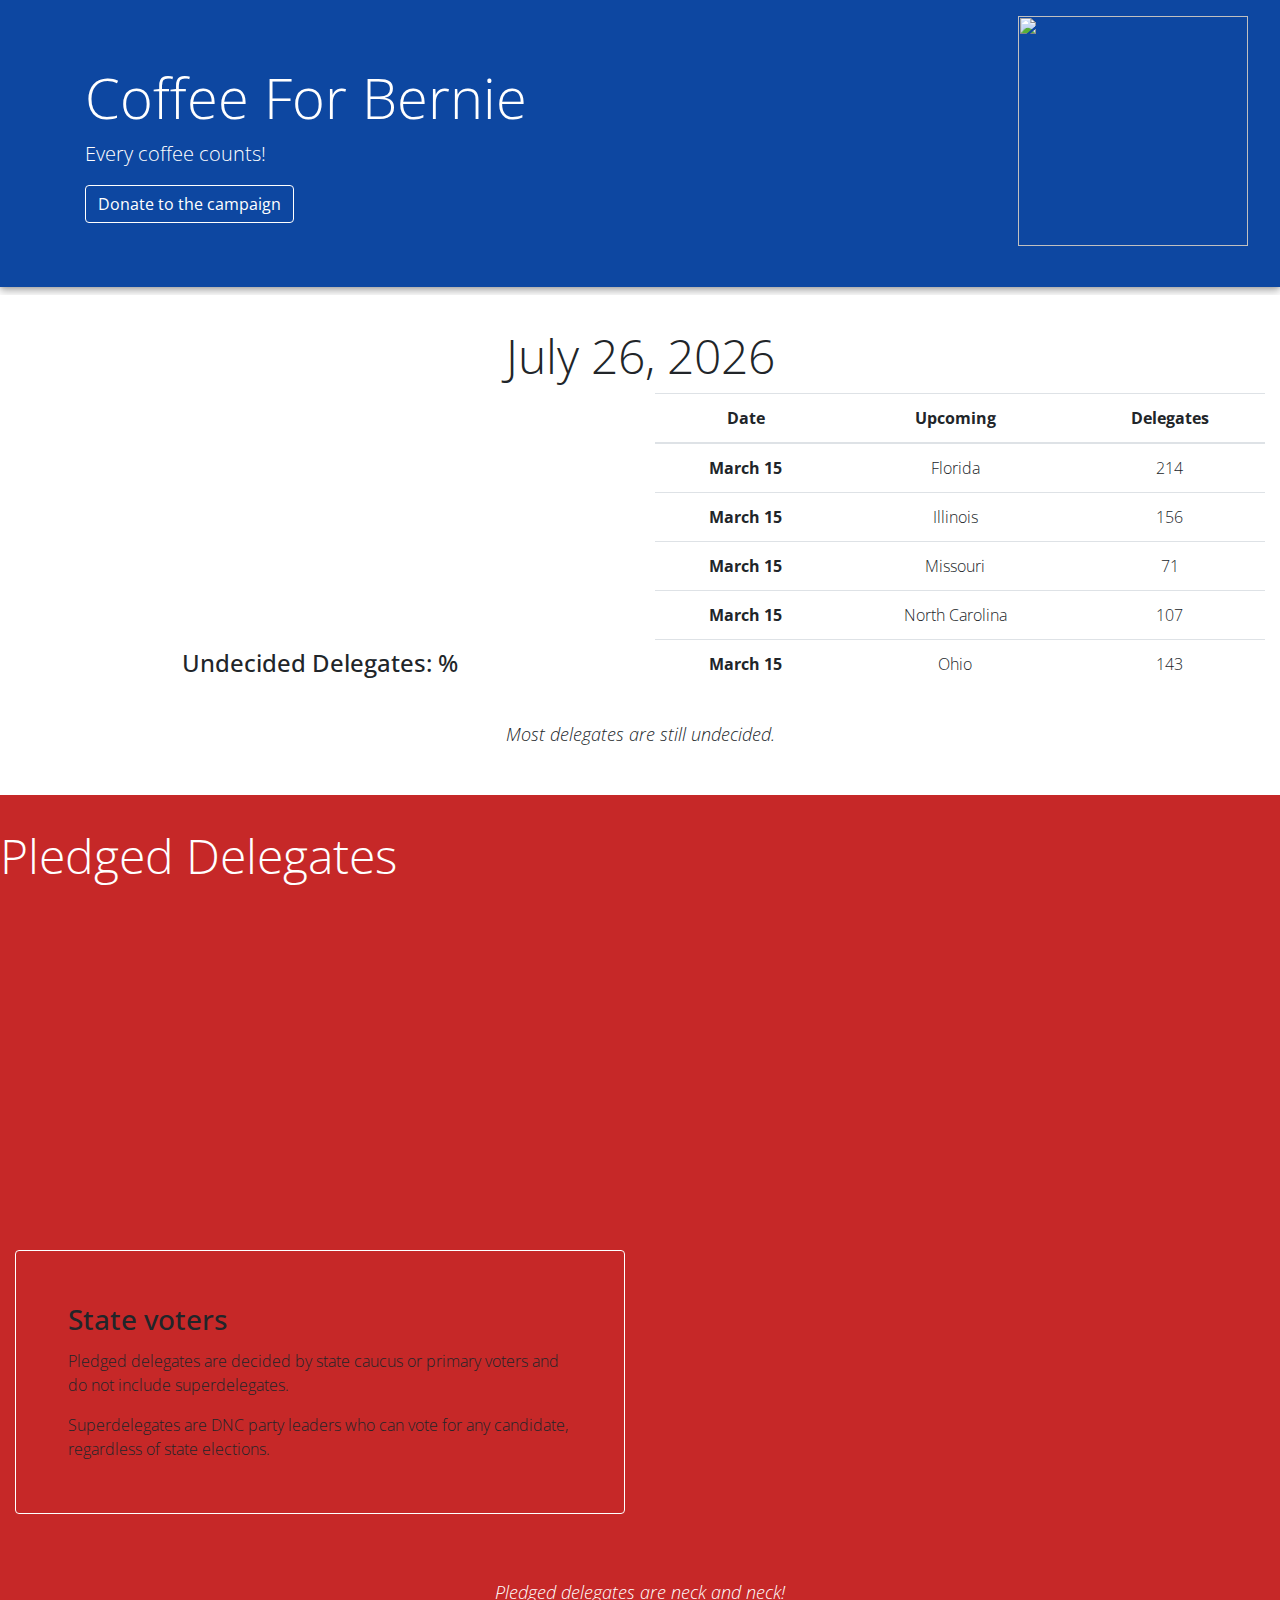
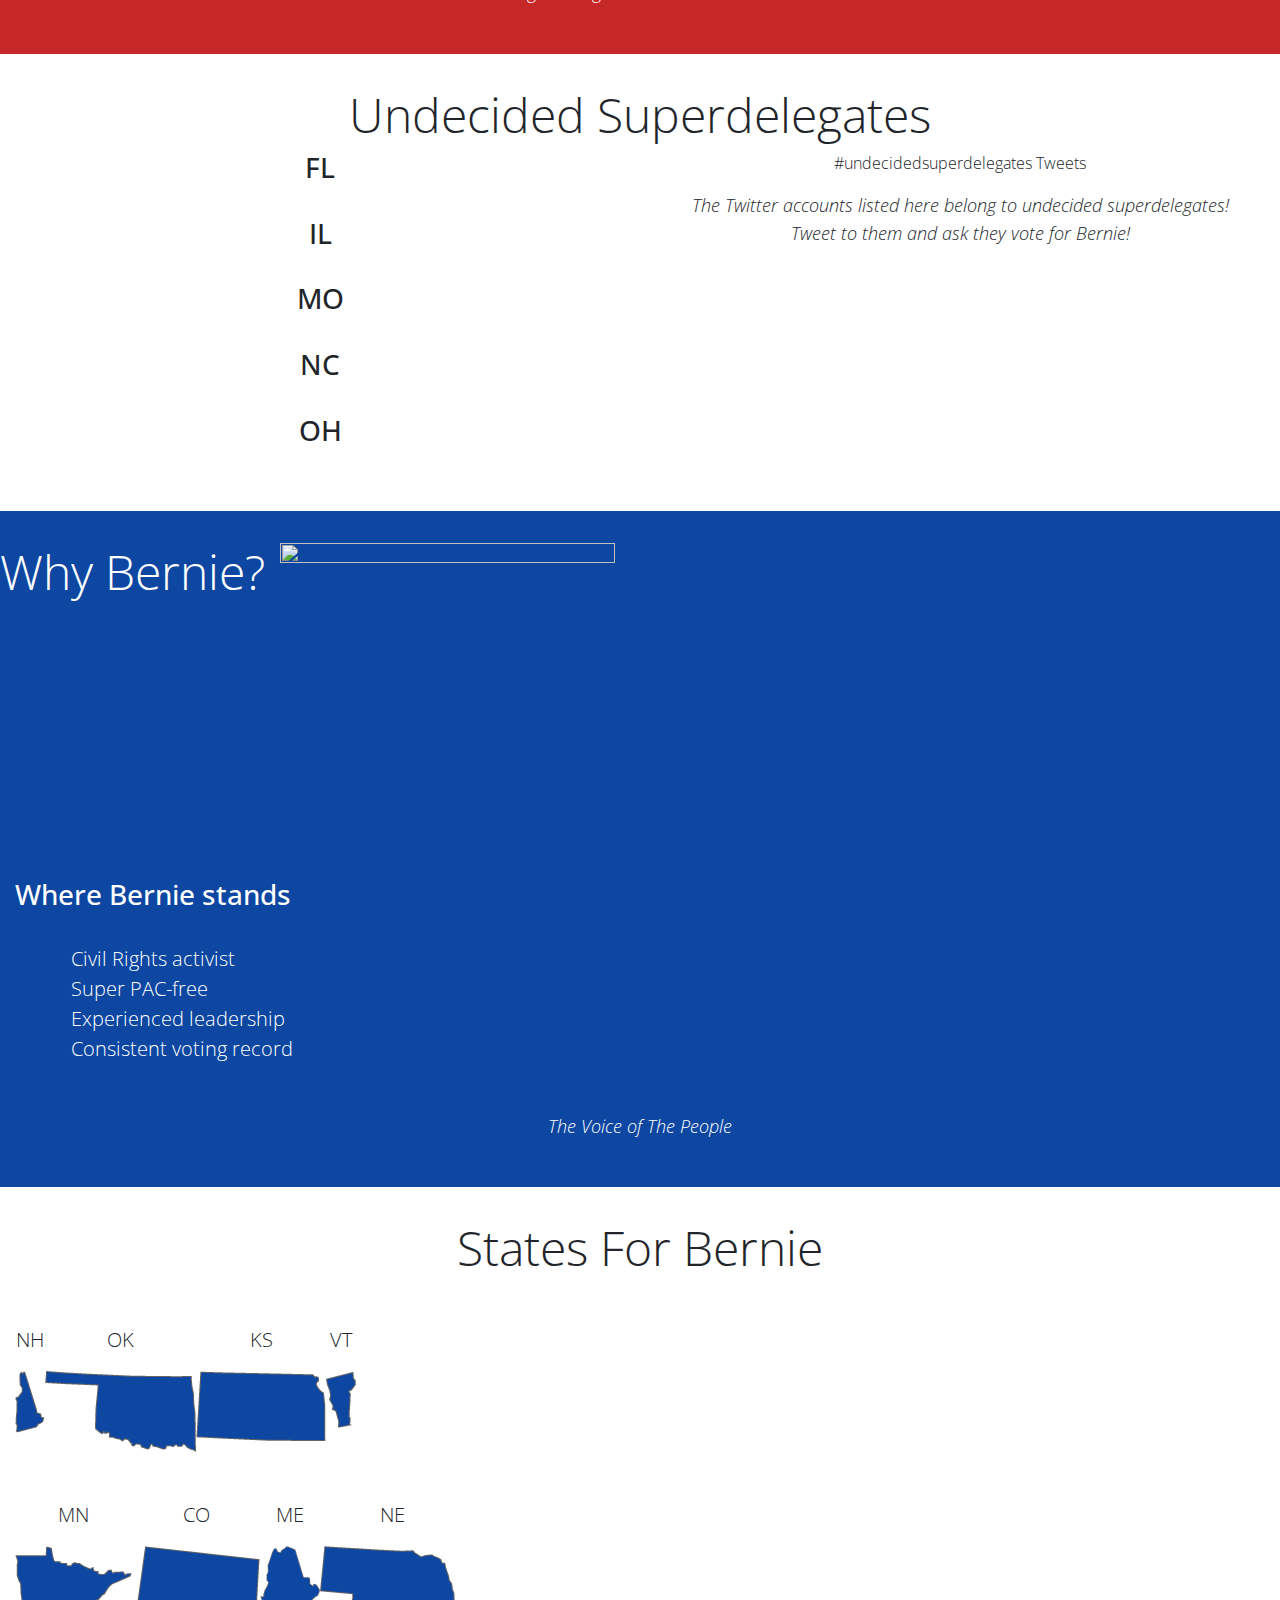
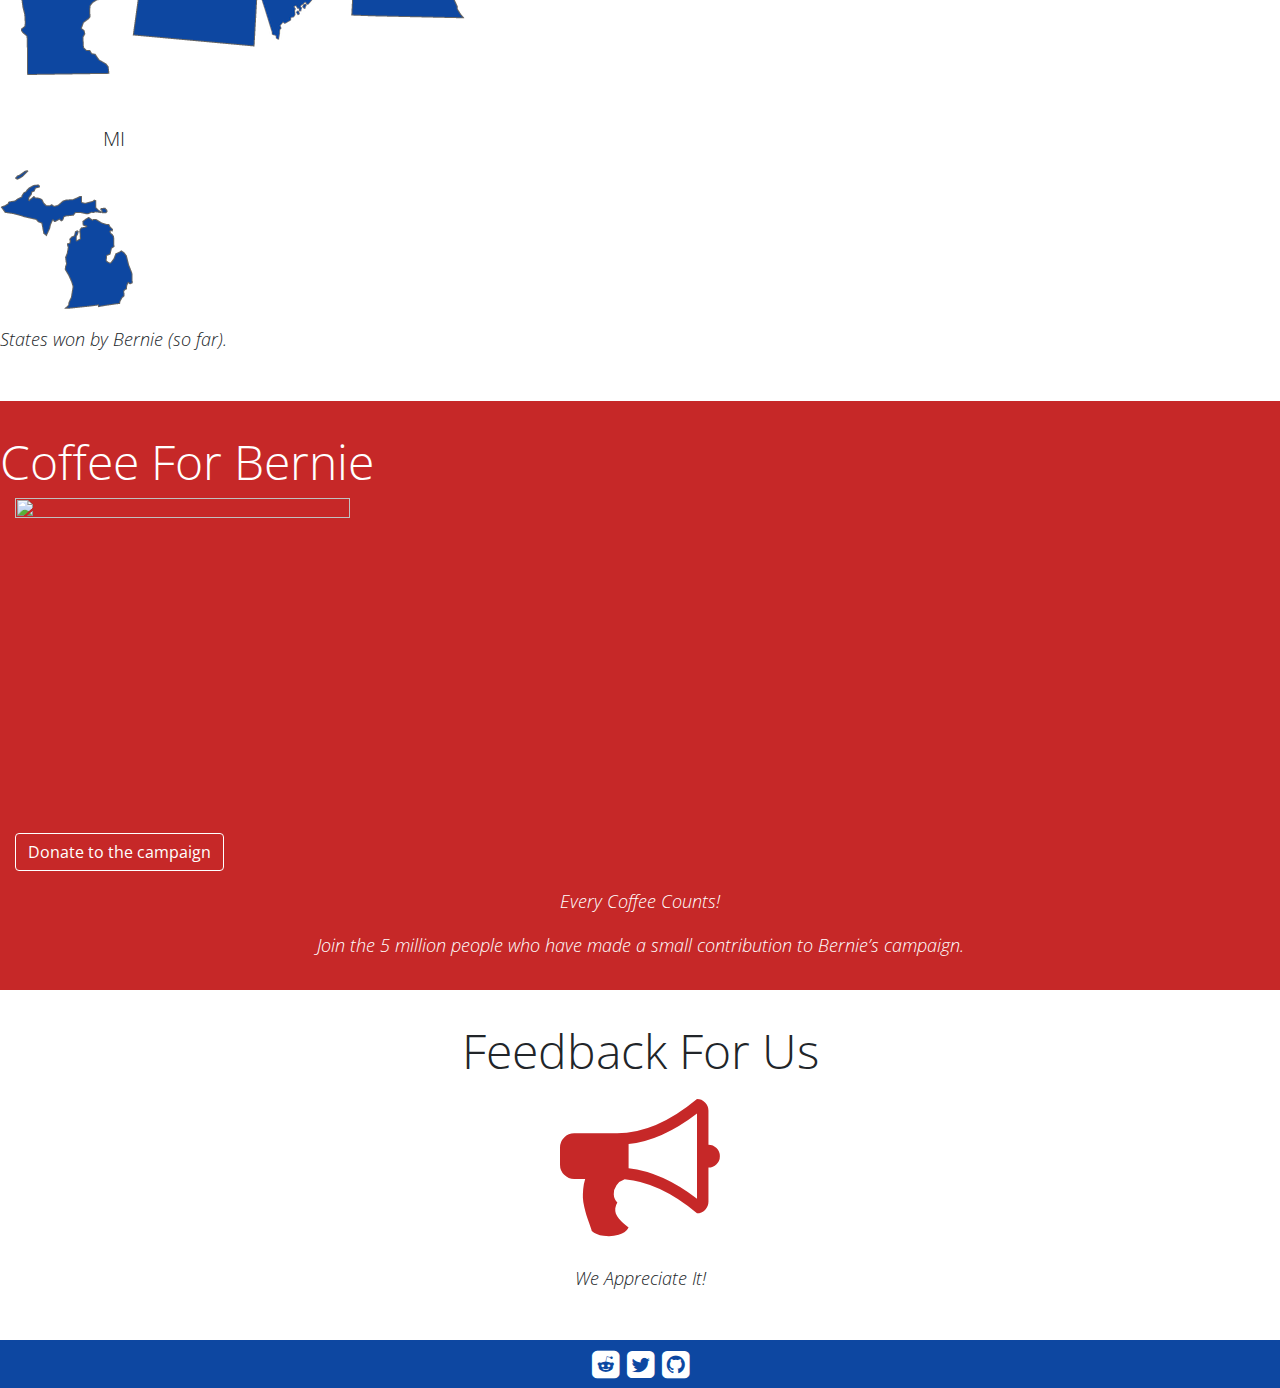
==== commit fef7799c: "Changed wording" ====
--- a/index.html
+++ b/index.html
@@ -1 +1,356 @@
-<!DOCTYPE html><html lang="en" prefix="og: http://ogp.me/ns#"><head> <meta charset="utf-8"> <meta name="viewport" content="width=device-width, initial-scale=1.0, maximum-scale=1.0"/> <meta http-equiv="x-ua-compatible" content="ie=edge"> <title>Coffee For Bernie</title> <meta name="description" content="Every coffee counts! Support Sen. Bernie Sanders for President."> <link rel="canonical" href="https://coffeeforbernie.github.io/"> <link rel="dns=prefetch" href="//cdnjs.cloudflare.com"> <link rel="dns-prefetch" href="//fonts.gstatic.com"> <link href='//fonts.googleapis.com/css?family=Open+Sans:300,700' rel='stylesheet' type='text/css'> <link rel="stylesheet" href="//cdnjs.cloudflare.com/ajax/libs/font-awesome/4.5.0/css/font-awesome.min.css"> <link rel="stylesheet" href="//cdnjs.cloudflare.com/ajax/libs/twitter-bootstrap/4.0.0-alpha.2/css/bootstrap.min.css"> <link rel="stylesheet" href="css/theme.css"> <link rel="dns-prefetch" href="//go.berniesanders.com"> <link rel="dns-prefetch" href="//twitter.com"> <meta property="og:image" content="//coffeeforbernie.github.io/img/berniecard.png"> <meta property="og:url" content="index.html"> <meta property="og:type" content="website"> <meta name="twitter:card" content="summary_large_image"> <meta name="twitter:site" content="coffeeforbernie"> <link rel="apple-touch-icon" sizes="57x57" href="img/favicons/apple-touch-icon-57x57.png"> <link rel="apple-touch-icon" sizes="60x60" href="img/favicons/apple-touch-icon-60x60.png"> <link rel="apple-touch-icon" sizes="72x72" href="img/favicons/apple-touch-icon-72x72.png"> <link rel="apple-touch-icon" sizes="76x76" href="img/favicons/apple-touch-icon-76x76.png"> <link rel="apple-touch-icon" sizes="114x114" href="img/favicons/apple-touch-icon-114x114.png"> <link rel="apple-touch-icon" sizes="120x120" href="img/favicons/apple-touch-icon-120x120.png"> <link rel="apple-touch-icon" sizes="144x144" href="img/favicons/apple-touch-icon-144x144.png"> <link rel="apple-touch-icon" sizes="152x152" href="img/favicons/apple-touch-icon-152x152.png"> <link rel="apple-touch-icon" sizes="180x180" href="img/favicons/apple-touch-icon-180x180.png"> <link rel="icon" type="image/png" href="img/favicons/favicon-32x32.png" sizes="32x32"> <link rel="icon" type="image/png" href="img/favicons/favicon-194x194.png" sizes="194x194"> <link rel="icon" type="image/png" href="img/favicons/favicon-96x96.png" sizes="96x96"> <link rel="icon" type="image/png" href="img/favicons/android-chrome-192x192.png" sizes="192x192"> <link rel="icon" type="image/png" href="img/favicons/favicon-16x16.png" sizes="16x16"> <link rel="manifest" href="img/favicons/manifest.json"> <link rel="mask-icon" href="img/favicons/safari-pinned-tab.svg"> <link rel="shortcut icon" href="img/favicons/favicon.ico"> <meta name="msapplication-TileColor" content="#0d47a1"> <meta name="msapplication-TileImage" content="/img/favicons/mstile-144x144.png"> <meta name="msapplication-config" content="/img/favicons/browserconfig.xml"> <meta name="theme-color" content="#ffffff"> <script>(function(i,s,o,g,r,a,m){i['GoogleAnalyticsObject']=r;i[r]=i[r]||function(){(i[r].q=i[r].q||[]).push(arguments)},i[r].l=1*new Date();a=s.createElement(o), m=s.getElementsByTagName(o)[0];a.async=1;a.src=g;m.parentNode.insertBefore(a,m)})(window,document,'script','//www.google-analytics.com/analytics.js','ga'); ga('create', 'UA-75038582-1', 'auto'); ga('send', 'pageview'); </script></head><body><div class="modal fade" id="coffeeModal" role="dialog"> <div class="modal-dialog"> <div class="modal-content"> <div class="modal-header"> <button type="button" class="close" data-dismiss="modal">&times;</button> <h4 class="modal-title">Definition</h4> </div><div class="modal-body"> <p>Coffee (n): A small donation made in support of a grassroots movement; a type of micro-donation.</p><div>Bernie can do a lot with a donation the equivalent of a cup of coffee!</div></div><div class="modal-footer"> <button type="button" class="btn btn-bern-modal" data-dismiss="modal">Close</button> </div></div></div></div><header> <div id="herojumbo" class="jumbotron jumbotron-fluid blue"> <div class="container"> <h1>Coffee For Bernie</h1> <p class="lead"> <a href="#" type="button" data-toggle="modal" data-target="#coffeeModal">Every coffee counts!</a> </p><div id="bernielogo"><img src="img/coffee.svg" width="230" height="230"></div><div id="donatejumbo"><a href="https://go.berniesanders.com" target="_blank" class="btn btn-bern-blue" role="button" data-toggle="tooltip" data-placement="bottom" title="Bernie's Official Site">Donate to the campaign</a></div></div></div></header><main> <section id="delegatecount" class="white"> <div class="container-fluid"> <h2 id="datetime" class="display-4 m-b-3"></h2> <div class="row"> <div class="col-lg-6"> <div id="revolvingchart"> <canvas id="delegates" width="auto" height="auto"></canvas> <h4 class="m-t-1">Undecided Delegates: <span id="percent"></span>%</h4> </div></div><div class="col-lg-6"> <table class="table"> <thead> <tr> <th>Date</th> <th>Upcoming</th> <th>Delegates</th> </tr></thead> <tbody> <tr> <th scope="row">March 15</th> <td>Florida</td><td>214</td></tr><tr> <th scope="row">March 15</th> <td>Illinois</td><td>156</td></tr><tr> <th scope="row">March 15</th> <td>Missouri</td><td>71</td></tr><tr> <th scope="row">March 15</th> <td>North Carolina</td><td>107</td></tr><tr> <th scope="row">March 15</th> <td>Ohio</td><td>143</td></tr></tbody> </table> </div></div><p class="note">Most delegates are still undecided.<br>Mega Tuesday is coming!</p></div></section> <section id="upcomingvotes" class="red"> <div class="container-fluid"> <div class="row"> <h2 class="display-4">Pledged Delegates</h2> <div class="col-lg-6"> <div id="bar"><canvas id="delegateswon" width="auto" height="auto"></canvas></div></div><div class="col-lg-6"> <div id="delegatecard" class="card card-inverse"> <div class="card-block"> <h3 class="card-title text-xs-center">State voters</h3> <p class="card-text text-xs-center">Pledged delegates are decided by state caucus or primary voters and do not include superdelegates.</p><div class="card-text text-xs-center">Superdelegates are DNC party leaders who can vote for any candidate, regardless of state elections.</div></div></div></div></div></div><p class="note">Pledged delegates are neck and neck!</p></section> <section id="superdelegates" class="white"> <div class="container-fluid"> <div class="row"> <div class="col-sm-12"> <h2 class="display-4 m-b-3">Undecided Superdelegates</h2> </div></div><div class="row"> <div class="col-sm-6"> <div class="row"> <div class="col-sm-12"> <h3>FL</h3> <ol> <li><a href="//twitter.com/intent/tweet?screen_name=AndrewTobias&text=Please%20cast%20your%20superdelegate%20vote%20for%20%40SenSanders!%20%23undecidedsuperdelegates" class="twitter-mention-button" title="Andrew Tobias" data-size="large" data-dnt="true"></a></li><li><a href="//twitter.com/intent/tweet?screen_name=RepDWStweets&text=Please%20cast%20your%20superdelegate%20vote%20for%20%40SenSanders!%20%23undecidedsuperdelegates" class="twitter-mention-button" title="Debbie Wasserman Schultz" data-size="large" data-dnt="true"></a></li><li><a href="//twitter.com/intent/tweet?screen_name=kathyfndzrundle&text=Please%20cast%20your%20superdelegate%20vote%20for%20%40SenSanders!%20%23undecidedsuperdelegates" class="twitter-mention-button" title="Katherine Fernandez Rundle" data-size="large" data-dnt="true"></a></li></ol> </div><div class="col-sm-12"> <h3>IL</h3> <ol> <li><a href="//twitter.com/intent/tweet?screen_name=BarackObama&text=Please%20cast%20your%20superdelegate%20vote%20for%20%40SenSanders!%20%23undecidedsuperdelegates" class="twitter-mention-button" title="Barack Obama" data-size="large" data-dnt="true"></a></li><li><a href="//twitter.com/intent/tweet?screen_name=RepLipinski&text=Please%20cast%20your%20superdelegate%20vote%20for%20%40SenSanders!%20%23undecidedsuperdelegates" class="twitter-mention-button" title="Dan Lipinski" data-size="large" data-dnt="true"></a></li><li><a href="//twitter.com/intent/tweet?screen_name=senirismartinez&text=Please%20cast%20your%20superdelegate%20vote%20for%20%40SenSanders!%20%23undecidedsuperdelegates" class="twitter-mention-button" title="Iris Martinez" data-size="large" data-dnt="true"></a></li></ol> </div><div class="col-sm-12"> <h3>MO</h3> <ol> <li><a href="//twitter.com/intent/tweet?screen_name=roytemple&text=Please%20cast%20your%20superdelegate%20vote%20for%20%40SenSanders!%20%23undecidedsuperdelegates" class="twitter-mention-button" title="Roy Temple" data-size="large" data-dnt="true"></a></li></ol> </div><div class="col-sm-12"> <h3>NC</h3> <ol> <li><a href="//twitter.com/intent/tweet?screen_name=joycebrayboy&text=Please%20cast%20your%20superdelegate%20vote%20for%20%40SenSanders!%20%23undecidedsuperdelegates" class="twitter-mention-button" title="Joyce Brayboy" data-size="large" data-dnt="true"></a></li><li><a href="//twitter.com/intent/tweet?screen_name=patcothammeck&text=Please%20cast%20your%20superdelegate%20vote%20for%20%40SenSanders!%20%23undecidedsuperdelegates" class="twitter-mention-button" title="Pat Cotham" data-size="large" data-dnt="true"></a></li></ol> </div><div class="col-sm-12"> <h3>OH</h3> <ol> <li><a href="//twitter.com/intent/tweet?screen_name=DavidPepper&text=Please%20cast%20your%20superdelegate%20vote%20for%20%40SenSanders!%20%23undecidedsuperdelegates" class="twitter-mention-button" title="David A. Pepper" data-size="large" data-dnt="true"></a></li><li><a href="//twitter.com/intent/tweet?screen_name=rhinelana&text=Please%20cast%20your%20superdelegate%20vote%20for%20%40SenSanders!%20%23undecidedsuperdelegates" class="twitter-mention-button" title="Rhine McLin" data-size="large" data-dnt="true"></a></li></ol> </div></div></div><div class="col-sm-6"> <div class="row"> <div class="col-sm-12 text-center"> <a class="twitter-timeline" href="https://twitter.com/hashtag/undecidedsuperdelegates" data-widget-id="709237777359966208">#undecidedsuperdelegates Tweets</a> <p class="note">The Twitter accounts listed here belong to undecided superdelegates!<br>Tweet to them and ask they vote for Bernie!</p></div></div></div></div></div></section> <section id="whybernie" class="blue"> <div class="container-fluid"> <div class="row"> <h2 class="display-4 m-b-3"><a href="#" type="button" data-toggle="modal" data-target="#coffeeModal">Why</a> Bernie?</h2> <div class="col-sm-6"> <img src="img/bernie.svg" class="img-fluid" width="335" height="335"> </div><div class="col-sm-6"> <h3 class="text-xs-center m-t-2">Where Bernie stands</h3> <div id="votingrecord"> <ol> <li>Civil Rights activist</li><li>Super PAC-free</li><li>Experienced leadership</li><li>Consistent voting record</li><li><a href="//www.realclearpolitics.com/epolls/2016/president/us/general_election_trump_vs_sanders-5565.html">Beats Trump nationally</a></li></ol> </div></div><div class="col-sm-12"><p class="note">The Voice of The People</p></div></div></div></section> <section id="berniestates" class="white"> <div class="container-fluid"> <h2 class="display-4">States For Bernie</h2> <div id="staterowone" class="row"> <div class="col-xs-3"> <p class="state">NH</p><img src="img/stateswon/new-hampshire.png" class="img-fluid" alt="Bernie wins New Hampshire" width="30" height="62"> </div><div class="col-xs-3"> <p class="state">OK</p><img src="img/stateswon/oklahoma.png" class="img-fluid" alt="Bernie wins Oklahoma" width="151" height="81"> </div><div class="col-xs-3"> <p class="state">KS</p><img src="img/stateswon/kansas.png" class="img-fluid" alt="Bernie wins Kansas" width="130" height="71"> </div><div class="col-xs-3"> <p class="state">VT</p><img src="img/stateswon/vermont.png" class="img-fluid" alt="Bernie wins Vermont" width="30" height="57"> </div></div><div id="staterowtwo" class="row"> <div class="col-xs-3"> <p class="state">MN</p><img src="img/stateswon/minnesota.png" class="img-fluid" alt="Bernie wins Minnesota" width="117" height="130"> </div><div class="col-xs-3"> <p class="state">CO</p><img src="img/stateswon/colorado.png" class="img-fluid" alt="Bernie wins Colorado" width="128" height="101"> </div><div class="col-xs-3"> <p class="state">ME</p><img src="img/stateswon/maine.png" class="img-fluid" alt="Bernie wins Maine" width="60" height="94"> </div><div class="col-xs-3"> <p class="state">NE</p><img src="img/stateswon/nebraska.png" class="img-fluid" alt="Bernie wins Nebraska" width="145" height="73"> </div></div><div id="staterowthree" class="row"> <div class="col-xs-12"> <p class="state">MI</p><img src="img/stateswon/michigan.png" class="img-fluid" alt="Bernie wins Michigan" width="133" height="139"> <p class="note">States won by Bernie (so far).</p></div></div></div></section> <section id="donate" class="red"> <div class="container-fluid"> <div class="row"> <h2 class="display-4 m-b-3">Coffee For Bernie</h2> <div class="col-sm-12"> <img src="img/coffee.svg" class="img-fluid" width="335" height="335"> <div id="calltoaction" class="text-xs-center m-t-3"><a href="//go.berniesanders.com" target="_blank" class="btn btn-bern-red" data-toggle="tooltip" data-placement="top" title="Bernie's Official Site">Donate to the campaign</a></div><div class="note"><a href="#" type="button" data-toggle="modal" data-target="#coffeeModal">Every Coffee Counts!</a></div><div class="note m-t-0">Join the 5 million people who have made a small contribution to Bernie’s campaign.</div></div></div></div></section> <section id="contact" class="white"> <div class="container-fluid"> <div class="row"> <div class="col-sm-12"> <h2 class="display-4 m-b-3">Feedback For Us</h2> <a class="typeform-share link" href="https://coffeeberns.typeform.com/to/U0Kvd2" data-mode="1" target="_blank"><i class="fa fa-bullhorn"></i></a> <p class="note">We Appreciate It!</p></div></div></div></section></main><footer> <div id="footer" class="container-fluid blue"> <div class="row"> <div class="col-sm-12"> <div class="social"> <a href="//reddit.com/u/coffeeforbernie" target="_blank"><i class="fa fa-reddit-square"></i></a> <a href="//twitter.com/coffeeforbernie" target="_blank"><i class="fa fa-twitter-square"></i></a> <a href="//github.com/coffeeforbernie/coffeeforbernie.github.io" target="_blank"><i class="fa fa-github-square"></i></a> </div></div></div></div></footer><script>(function(){var qs,js,q,s,d=document,gi=d.getElementById,ce=d.createElement,gt=d.getElementsByTagName,id='typef_orm',b='https://s3-eu-west-1.amazonaws.com/share.typeform.com/';if(!gi.call(d,id)){js=ce.call(d,'script');js.id=id;js.src=b+'share.js';q=gt.call(d,'script')[0];q.parentNode.insertBefore(js,q)}})()</script><script src="//cdnjs.cloudflare.com/ajax/libs/Chart.js/1.0.2/Chart.min.js"></script><script src="js/functions.min.js"></script><script src="//cdnjs.cloudflare.com/ajax/libs/jquery/2.2.1/jquery.min.js"></script><script src="//cdnjs.cloudflare.com/ajax/libs/tether/1.2.0/js/tether.min.js"></script><script src="//cdnjs.cloudflare.com/ajax/libs/twitter-bootstrap/4.0.0-alpha/js/bootstrap.min.js"></script><script>$(function (){$('[data-toggle="tooltip"]').tooltip()})</script><script>!function(d,s,id){var js,fjs=d.getElementsByTagName(s)[0],p=/^http:/.test(d.location)?'http':'https';if(!d.getElementById(id)){js=d.createElement(s);js.id=id;js.src=p+'://platform.twitter.com/widgets.js';fjs.parentNode.insertBefore(js,fjs);}}(document, 'script', 'twitter-wjs');</script><script>(function(){var qs,js,q,s,d=document,gi=d.getElementById,ce=d.createElement,gt=d.getElementsByTagName,id='typef_orm',b='https://s3-eu-west-1.amazonaws.com/share.typeform.com/';if(!gi.call(d,id)){js=ce.call(d,'script');js.id=id;js.src=b+'widget.js';q=gt.call(d,'script')[0];q.parentNode.insertBefore(js,q)}})()</script></body></html>+<!DOCTYPE html>
+<html lang="en" prefix="og: http://ogp.me/ns#">
+<head>
+    <meta charset="utf-8">
+    <meta name="viewport" content="width=device-width, initial-scale=1.0, maximum-scale=1.0" />
+    <meta http-equiv="x-ua-compatible" content="ie=edge">
+    <title>Coffee For Bernie</title>
+    <meta name="description" content="Every coffee counts! Support Sen. Bernie Sanders for President.">
+    <link rel="canonical" href="https://coffeeforbernie.github.io/">
+
+    <!-- DNS: Primary -->
+    <link rel="dns=prefetch" href="//cdnjs.cloudflare.com">
+    <link rel="dns-prefetch" href="//fonts.gstatic.com">
+
+    <!-- Stylesheets -->
+    <link href='//fonts.googleapis.com/css?family=Open+Sans:300,700' rel='stylesheet' type='text/css'>
+    <link rel="stylesheet" href="//cdnjs.cloudflare.com/ajax/libs/font-awesome/4.5.0/css/font-awesome.min.css">
+    <link rel="stylesheet" href="//cdnjs.cloudflare.com/ajax/libs/twitter-bootstrap/4.0.0-alpha.2/css/bootstrap.min.css">
+    <!--<link rel="stylesheet" href="css/bootstrap.css">-->
+    <link rel="stylesheet" href="css/theme.css">
+
+    <!-- DNS: Secondary -->
+    <link rel="dns-prefetch" href="//secure.actblue.com">
+    <link rel="dns-prefetch" href="//twitter.com">
+
+    <!-- Social -->
+    <meta property="og:image" content="//coffeeforbernie.github.io/img/berniecard.png">
+    <meta property="og:url" content="index.html">
+    <meta property="og:type" content="website">
+    <meta name="twitter:card" content="summary_large_image">
+    <meta name="twitter:site" content="coffeeforbernie">
+
+    <!-- Favicon / Mobile Icons -->
+    <link rel="apple-touch-icon" sizes="57x57" href="img/favicons/apple-touch-icon-57x57.png">
+    <link rel="apple-touch-icon" sizes="60x60" href="img/favicons/apple-touch-icon-60x60.png">
+    <link rel="apple-touch-icon" sizes="72x72" href="img/favicons/apple-touch-icon-72x72.png">
+    <link rel="apple-touch-icon" sizes="76x76" href="img/favicons/apple-touch-icon-76x76.png">
+    <link rel="apple-touch-icon" sizes="114x114" href="img/favicons/apple-touch-icon-114x114.png">
+    <link rel="apple-touch-icon" sizes="120x120" href="img/favicons/apple-touch-icon-120x120.png">
+    <link rel="apple-touch-icon" sizes="144x144" href="img/favicons/apple-touch-icon-144x144.png">
+    <link rel="apple-touch-icon" sizes="152x152" href="img/favicons/apple-touch-icon-152x152.png">
+    <link rel="apple-touch-icon" sizes="180x180" href="img/favicons/apple-touch-icon-180x180.png">
+    <link rel="icon" type="image/png" href="img/favicons/favicon-32x32.png" sizes="32x32">
+    <link rel="icon" type="image/png" href="img/favicons/favicon-194x194.png" sizes="194x194">
+    <link rel="icon" type="image/png" href="img/favicons/favicon-96x96.png" sizes="96x96">
+    <link rel="icon" type="image/png" href="img/favicons/android-chrome-192x192.png" sizes="192x192">
+    <link rel="icon" type="image/png" href="img/favicons/favicon-16x16.png" sizes="16x16">
+    <link rel="manifest" href="img/favicons/manifest.json">
+    <link rel="mask-icon" href="img/favicons/safari-pinned-tab.svg">
+    <link rel="shortcut icon" href="img/favicons/favicon.ico">
+    <meta name="msapplication-TileColor" content="#0d47a1">
+    <meta name="msapplication-TileImage" content="/img/favicons/mstile-144x144.png">
+    <meta name="msapplication-config" content="/img/favicons/browserconfig.xml">
+    <meta name="theme-color" content="#ffffff">
+
+    <script>
+        (function(i,s,o,g,r,a,m){i['GoogleAnalyticsObject']=r;i[r]=i[r]||function(){
+                    (i[r].q=i[r].q||[]).push(arguments)},i[r].l=1*new Date();a=s.createElement(o),
+                m=s.getElementsByTagName(o)[0];a.async=1;a.src=g;m.parentNode.insertBefore(a,m)
+        })(window,document,'script','//www.google-analytics.com/analytics.js','ga');
+
+        ga('create', 'UA-75038582-1', 'auto');
+        ga('send', 'pageview');
+    </script>
+</head>
+<body>
+<div class="modal fade" id="coffeeModal" role="dialog">
+    <div class="modal-dialog">
+        <div class="modal-content">
+            <div class="modal-header">
+                <button type="button" class="close" data-dismiss="modal">&times;</button>
+                <h4 class="modal-title">Definition</h4>
+            </div>
+            <div class="modal-body">
+                <p>Coffee (n): A small donation made in support of a grassroots movement; a type of micro-donation.</p>
+                <div>Bernie can do a lot with a donation the equivalent of a cup of coffee!</div>
+            </div>
+            <div class="modal-footer">
+                <button type="button" class="btn btn-bern-modal" data-dismiss="modal">Close</button>
+            </div>
+        </div>
+    </div>
+</div>
+<header>
+    <div id="herojumbo" class="jumbotron jumbotron-fluid blue">
+        <div class="container">
+            <h1>Coffee For Bernie</h1>
+            <p class="lead">
+                <a href="#" type="button" data-toggle="modal" data-target="#coffeeModal">Every coffee counts!</a>
+            </p>
+            <div id="bernielogo"><img src="img/coffee.svg" width="230" height="230"></div>
+            <div id="donatejumbo"><a href="https://secure.actblue.com/contribute/page/reddit-for-bernie" target="_blank" class="btn btn-bern-blue" role="button" data-toggle="tooltip" data-placement="bottom" title="Bernie's Official Site">Donate to the campaign</a></div>
+        </div>
+    </div>
+</header>
+<main>
+    <section id="delegatecount" class="white">
+        <div class="container-fluid">
+            <h2 id="datetime" class="display-4 m-b-3"></h2>
+            <div class="row">
+                <div class="col-lg-6">
+                    <div id="revolvingchart">
+                        <canvas id="delegates" width="auto" height="auto"></canvas>
+                        <h4 class="m-t-1">Undecided Delegates: <span id="percent"></span>%</h4>
+                    </div>
+                </div>
+                <div class="col-lg-6">
+                    <table class="table">
+                        <thead>
+                        <tr>
+                            <th>Date</th>
+                            <th>Upcoming</th>
+                            <th>Delegates</th>
+                        </tr>
+                        </thead>
+                        <tbody>
+                        <tr>
+                            <th scope="row">March 15</th>
+                            <td>Florida</td>
+                            <td>214</td>
+                        </tr>
+                        <tr>
+                            <th scope="row">March 15</th>
+                            <td>Illinois</td>
+                            <td>156</td>
+                        </tr>
+                        <tr>
+                            <th scope="row">March 15</th>
+                            <td>Missouri</td>
+                            <td>71</td>
+                        </tr>
+                        <tr>
+                            <th scope="row">March 15</th>
+                            <td>North Carolina</td>
+                            <td>107</td>
+                        </tr>
+                        <tr>
+                            <th scope="row">March 15</th>
+                            <td>Ohio</td>
+                            <td>143</td>
+                        </tr>
+                        </tbody>
+                    </table>
+                </div>
+            </div>
+            <p class="note">Most delegates are still undecided.</p>
+        </div>
+    </section>
+    <section id="upcomingvotes" class="red">
+        <div class="container-fluid">
+            <div class="row">
+                <h2 class="display-4">Pledged Delegates</h2>
+                <div class="col-lg-6">
+                    <div id="bar"><canvas id="delegateswon" width="auto" height="auto"></canvas></div>
+                </div>
+                <div class="col-lg-6">
+                    <div id="delegatecard" class="card card-inverse">
+                        <div class="card-block">
+                            <h3 class="card-title text-xs-center">State voters</h3>
+                            <p class="card-text text-xs-center">Pledged delegates are decided by state caucus or primary voters and do not include superdelegates.</p>
+                            <div class="card-text text-xs-center">Superdelegates are DNC party leaders who can vote for any candidate, regardless of state elections.</div>
+                        </div>
+                    </div>
+                </div>
+            </div>
+        </div>
+        <p class="note">Pledged delegates are neck and neck!</p>
+    </section>
+    <section id="superdelegates" class="white">
+        <div class="container-fluid">
+            <div class="row">
+                <div class="col-sm-12">
+                    <h2 class="display-4 m-b-3">Undecided Superdelegates</h2>
+                </div>
+            </div>
+            <div class="row">
+                <div class="col-sm-6">
+                    <div class="row">
+                        <div class="col-sm-12">
+                            <h3>FL</h3>
+                            <ol>
+                                <li><a href="//twitter.com/intent/tweet?screen_name=AndrewTobias&text=Please%20cast%20your%20superdelegate%20vote%20for%20%40SenSanders!%20%23undecidedsuperdelegates" class="twitter-mention-button" title="Andrew Tobias" data-size="large" data-dnt="true"></a></li>
+                                <li><a href="//twitter.com/intent/tweet?screen_name=RepDWStweets&text=Please%20cast%20your%20superdelegate%20vote%20for%20%40SenSanders!%20%23undecidedsuperdelegates" class="twitter-mention-button" title="Debbie Wasserman Schultz" data-size="large" data-dnt="true"></a></li>
+                                <li><a href="//twitter.com/intent/tweet?screen_name=kathyfndzrundle&text=Please%20cast%20your%20superdelegate%20vote%20for%20%40SenSanders!%20%23undecidedsuperdelegates" class="twitter-mention-button" title="Katherine Fernandez Rundle" data-size="large" data-dnt="true"></a></li>
+                            </ol>
+                        </div>
+                        <div class="col-sm-12">
+                            <h3>IL</h3>
+                            <ol>
+                                <li><a href="//twitter.com/intent/tweet?screen_name=BarackObama&text=Please%20cast%20your%20superdelegate%20vote%20for%20%40SenSanders!%20%23undecidedsuperdelegates" class="twitter-mention-button" title="Barack Obama" data-size="large" data-dnt="true"></a></li>
+                                <li><a href="//twitter.com/intent/tweet?screen_name=RepLipinski&text=Please%20cast%20your%20superdelegate%20vote%20for%20%40SenSanders!%20%23undecidedsuperdelegates" class="twitter-mention-button" title="Dan Lipinski" data-size="large" data-dnt="true"></a></li>
+                                <li><a href="//twitter.com/intent/tweet?screen_name=senirismartinez&text=Please%20cast%20your%20superdelegate%20vote%20for%20%40SenSanders!%20%23undecidedsuperdelegates" class="twitter-mention-button" title="Iris Martinez" data-size="large" data-dnt="true"></a></li>
+                            </ol>
+                        </div>
+                        <div class="col-sm-12">
+                            <h3>MO</h3>
+                            <ol>
+                                <li><a href="//twitter.com/intent/tweet?screen_name=roytemple&text=Please%20cast%20your%20superdelegate%20vote%20for%20%40SenSanders!%20%23undecidedsuperdelegates" class="twitter-mention-button" title="Roy Temple" data-size="large" data-dnt="true"></a></li>
+                            </ol>
+                        </div>
+                        <div class="col-sm-12">
+                            <h3>NC</h3>
+                            <ol>
+                                <li><a href="//twitter.com/intent/tweet?screen_name=joycebrayboy&text=Please%20cast%20your%20superdelegate%20vote%20for%20%40SenSanders!%20%23undecidedsuperdelegates" class="twitter-mention-button" title="Joyce Brayboy" data-size="large" data-dnt="true"></a></li>
+                                <li><a href="//twitter.com/intent/tweet?screen_name=patcothammeck&text=Please%20cast%20your%20superdelegate%20vote%20for%20%40SenSanders!%20%23undecidedsuperdelegates" class="twitter-mention-button" title="Pat Cotham" data-size="large" data-dnt="true"></a></li>
+                            </ol>
+                        </div>
+                        <div class="col-sm-12">
+                            <h3>OH</h3>
+                            <ol>
+                                <li><a href="//twitter.com/intent/tweet?screen_name=DavidPepper&text=Please%20cast%20your%20superdelegate%20vote%20for%20%40SenSanders!%20%23undecidedsuperdelegates" class="twitter-mention-button" title="David A. Pepper" data-size="large" data-dnt="true"></a></li>
+                                <li><a href="//twitter.com/intent/tweet?screen_name=rhinelana&text=Please%20cast%20your%20superdelegate%20vote%20for%20%40SenSanders!%20%23undecidedsuperdelegates" class="twitter-mention-button" title="Rhine McLin" data-size="large" data-dnt="true"></a></li>
+                            </ol>
+                        </div>
+                    </div>
+                </div>
+                <div class="col-sm-6">
+                    <div class="row">
+                        <div class="col-sm-12 text-center">
+                            <a class="twitter-timeline" href="https://twitter.com/hashtag/undecidedsuperdelegates" data-widget-id="709237777359966208">#undecidedsuperdelegates Tweets</a>
+                            <p class="note">The Twitter accounts listed here belong to undecided superdelegates!<br>Tweet to them and ask they vote for Bernie!</p>
+                        </div>
+                    </div>
+                </div>
+            </div>
+        </div>
+    </section>
+    <section id="whybernie" class="blue">
+        <div class="container-fluid">
+            <div class="row">
+                <h2 class="display-4 m-b-3"><a href="#" type="button" data-toggle="modal" data-target="#coffeeModal">Why</a> Bernie?</h2>
+                <div class="col-sm-6">
+                    <img src="img/bernie.svg" class="img-fluid" width="335" height="335">
+                </div>
+                <div class="col-sm-6">
+                    <h3 class="text-xs-center m-t-2">Where Bernie stands</h3>
+                    <div id="votingrecord">
+                        <ol>
+                            <li>Civil Rights activist</li>
+                            <li>Super PAC-free</li>
+                            <li>Experienced leadership</li>
+                            <li>Consistent voting record</li>
+                        </ol>
+                    </div>
+                </div>
+                <div class="col-sm-12"><p class="note">The Voice of The People</p></div>
+            </div>
+        </div>
+    </section>
+    <section id="berniestates" class="white">
+        <div class="container-fluid">
+            <h2 class="display-4">States For Bernie</h2>
+            <div id="staterowone" class="row">
+                <div class="col-xs-3">
+                    <p class="state">NH</p>
+                    <img src="img/stateswon/new-hampshire.png" class="img-fluid" alt="Bernie wins New Hampshire" width="30" height="62">
+                </div>
+                <div class="col-xs-3">
+                    <p class="state">OK</p>
+                    <img src="img/stateswon/oklahoma.png" class="img-fluid" alt="Bernie wins Oklahoma" width="151" height="81">
+                </div>
+                <div class="col-xs-3">
+                    <p class="state">KS</p>
+                    <img src="img/stateswon/kansas.png" class="img-fluid" alt="Bernie wins Kansas" width="130" height="71">
+                </div>
+                <div class="col-xs-3">
+                    <p class="state">VT</p>
+                    <img src="img/stateswon/vermont.png" class="img-fluid" alt="Bernie wins Vermont" width="30" height="57">
+                </div>
+            </div>
+            <div id="staterowtwo" class="row">
+                <div class="col-xs-3">
+                    <p class="state">MN</p>
+                    <img src="img/stateswon/minnesota.png" class="img-fluid" width="117" height="130">
+                </div>
+                <div class="col-xs-3">
+                    <p class="state">CO</p>
+                    <img src="img/stateswon/colorado.png" class="img-fluid"  width="128" height="101">
+                </div>
+                <div class="col-xs-3">
+                    <p class="state">ME</p>
+                    <img src="img/stateswon/maine.png" class="img-fluid" width="60" height="94">
+                </div>
+                <div class="col-xs-3">
+                    <p class="state">NE</p>
+                    <img src="img/stateswon/nebraska.png" class="img-fluid" width="145" height="73">
+                </div>
+            </div>
+            <div id="staterowthree" class="row">
+                <div class="col-xs-12">
+                    <p class="state">MI</p>
+                    <img src="img/stateswon/michigan.png" class="img-fluid" width="133" height="139">
+                    <p class="note">States won by Bernie (so far).</p>
+                </div>
+            </div>
+        </div>
+    </section>
+    <section id="donate" class="red">
+        <div class="container-fluid">
+            <div class="row">
+                <h2 class="display-4 m-b-3">Coffee For Bernie</h2>
+                <div class="col-sm-12">
+                    <img src="img/coffee.svg" class="img-fluid" width="335" height="335">
+                    <div id="calltoaction" class="text-xs-center m-t-3"><a href="https://secure.actblue.com/contribute/page/reddit-for-bernie" class="btn btn-bern-red" data-toggle="tooltip" data-placement="top" title="Bernie's Official Site">Donate to the campaign</a></div>
+                    <div class="note"><a href="#" type="button" data-toggle="modal" data-target="#coffeeModal">Every Coffee Counts!</a></div>
+                    <div class="note m-t-0">Join the 5 million people who have made a small contribution to Bernie’s campaign.</div>
+                </div>
+            </div>
+        </div>
+    </section>
+    <section id="contact" class="white">
+        <div class="container-fluid">
+            <div class="row">
+                <div class="col-sm-12">
+                    <h2 class="display-4 m-b-3">Feedback For Us</h2>
+                    <a class="typeform-share link" href="//coffeeberns.typeform.com/to/U0Kvd2" data-mode="1" target="_blank"><i class="fa fa-bullhorn"></i></a>
+                    <p class="note">We Appreciate It!</p>
+                </div>
+            </div>
+        </div>
+    </section>
+</main>
+<footer>
+    <div id="footer" class="container-fluid blue">
+        <div class="row">
+            <div class="col-sm-12">
+                <div class="social">
+                    <a href="//reddit.com/u/coffeeforbernie"><i class="fa fa-reddit-square"></i></a>
+                    <a href="//twitter.com/coffeeforbernie"><i class="fa fa-twitter-square"></i></a>
+                    <a href="//github.com/coffeeforbernie/coffeeforbernie.github.io"><i class="fa fa-github-square"></i></a>
+                </div>
+            </div>
+        </div>
+    </div>
+</footer>
+
+<script>(function(){var qs,js,q,s,d=document,gi=d.getElementById,ce=d.createElement,gt=d.getElementsByTagName,id='typef_orm',b='https://s3-eu-west-1.amazonaws.com/share.typeform.com/';if(!gi.call(d,id)){js=ce.call(d,'script');js.id=id;js.src=b+'share.js';q=gt.call(d,'script')[0];q.parentNode.insertBefore(js,q)}})()</script>
+
+<script src="//cdnjs.cloudflare.com/ajax/libs/Chart.js/1.0.2/Chart.min.js"></script>
+<!--<script src="js/charts.js"></script>-->
+<script src="js/functions.min.js"></script>
+<script src="//cdnjs.cloudflare.com/ajax/libs/jquery/2.2.1/jquery.min.js"></script>
+<!--<script src="js/jquery.js"></script>-->
+<script src="//cdnjs.cloudflare.com/ajax/libs/tether/1.2.0/js/tether.min.js"></script>
+<!--<script src="js/tether.js"></script>-->
+<script src="//cdnjs.cloudflare.com/ajax/libs/twitter-bootstrap/4.0.0-alpha/js/bootstrap.min.js"></script>
+<!--<script src="js/bootstrap.js"></script>-->
+<script>
+    $(function () {
+        $('[data-toggle="tooltip"]').tooltip()
+    })
+</script>
+<script>!function(d,s,id){var js,fjs=d.getElementsByTagName(s)[0],p=/^http:/.test(d.location)?'http':'https';if(!d.getElementById(id)){js=d.createElement(s);js.id=id;js.src=p+'://platform.twitter.com/widgets.js';fjs.parentNode.insertBefore(js,fjs);}}(document, 'script', 'twitter-wjs');</script>
+<script>(function(){var qs,js,q,s,d=document,gi=d.getElementById,ce=d.createElement,gt=d.getElementsByTagName,id='typef_orm',b='https://s3-eu-west-1.amazonaws.com/share.typeform.com/';if(!gi.call(d,id)){js=ce.call(d,'script');js.id=id;js.src=b+'widget.js';q=gt.call(d,'script')[0];q.parentNode.insertBefore(js,q)}})()</script>
+</body>
+</html>